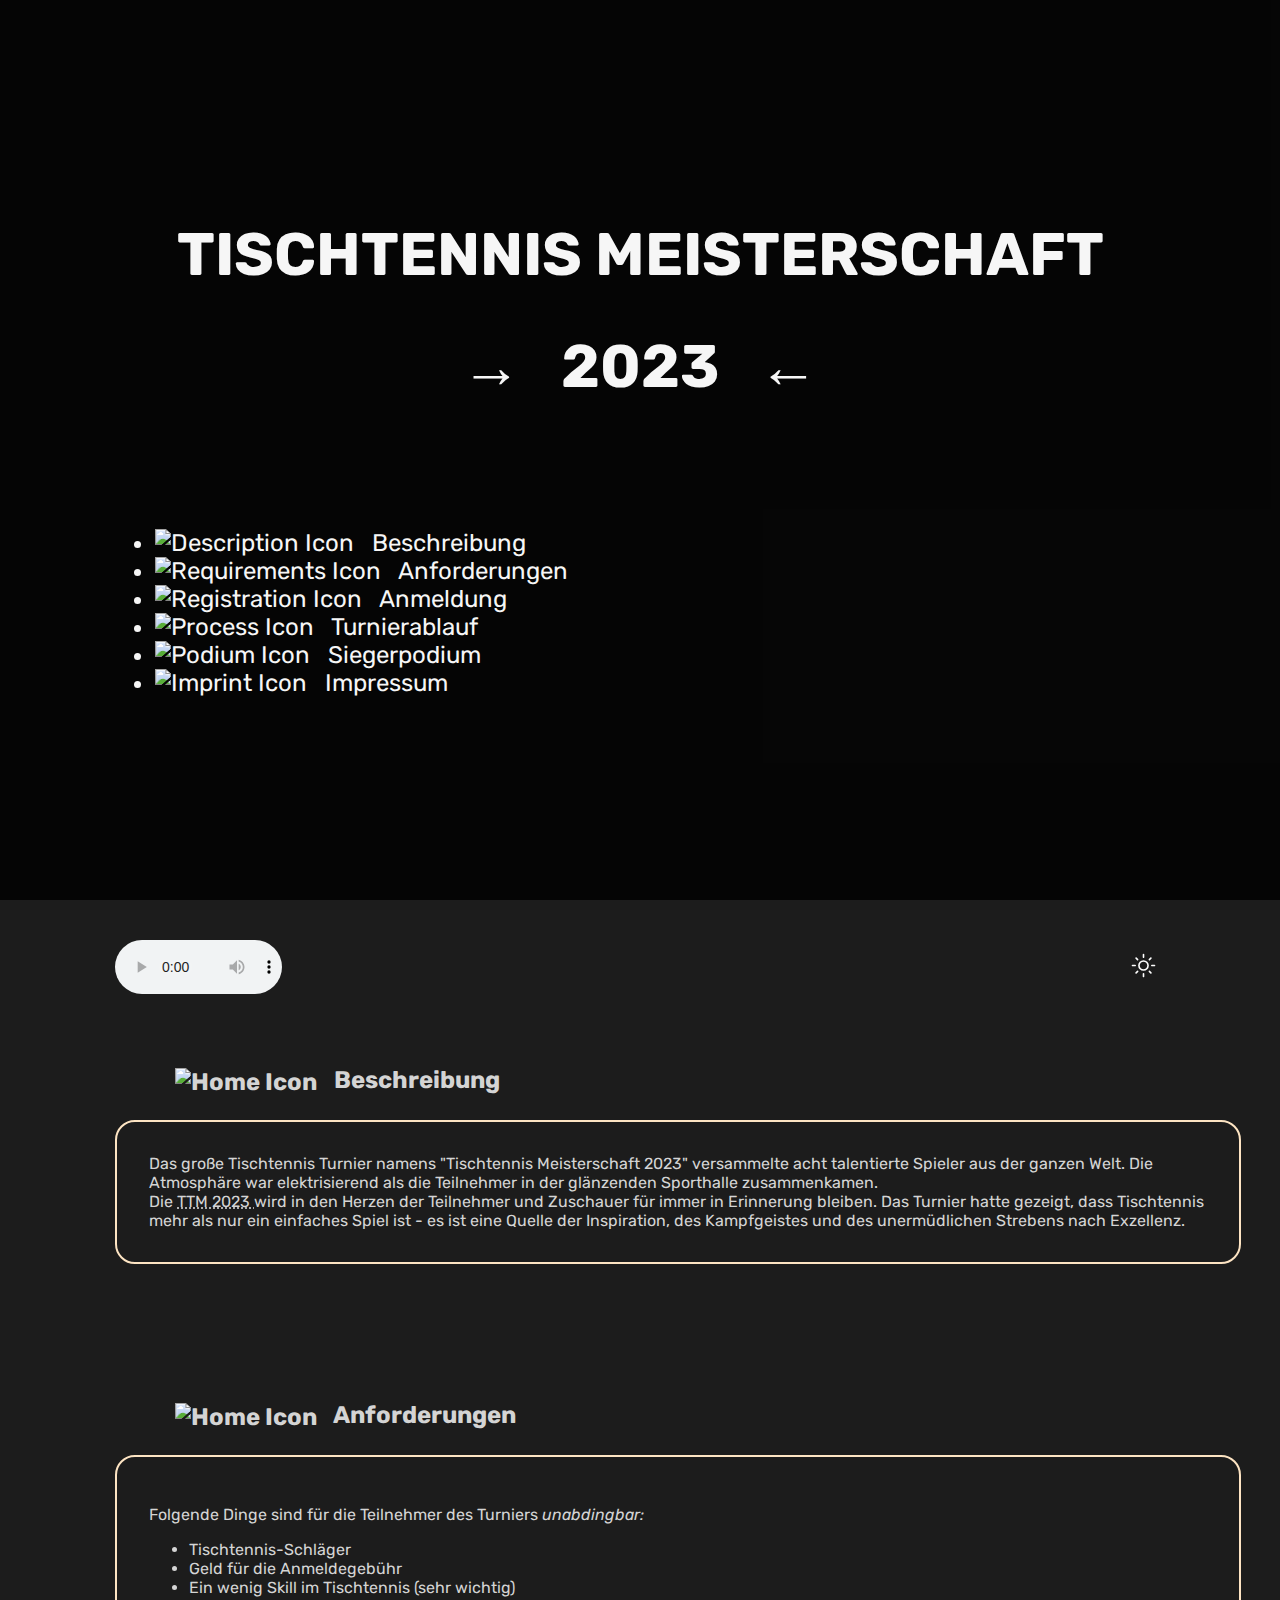
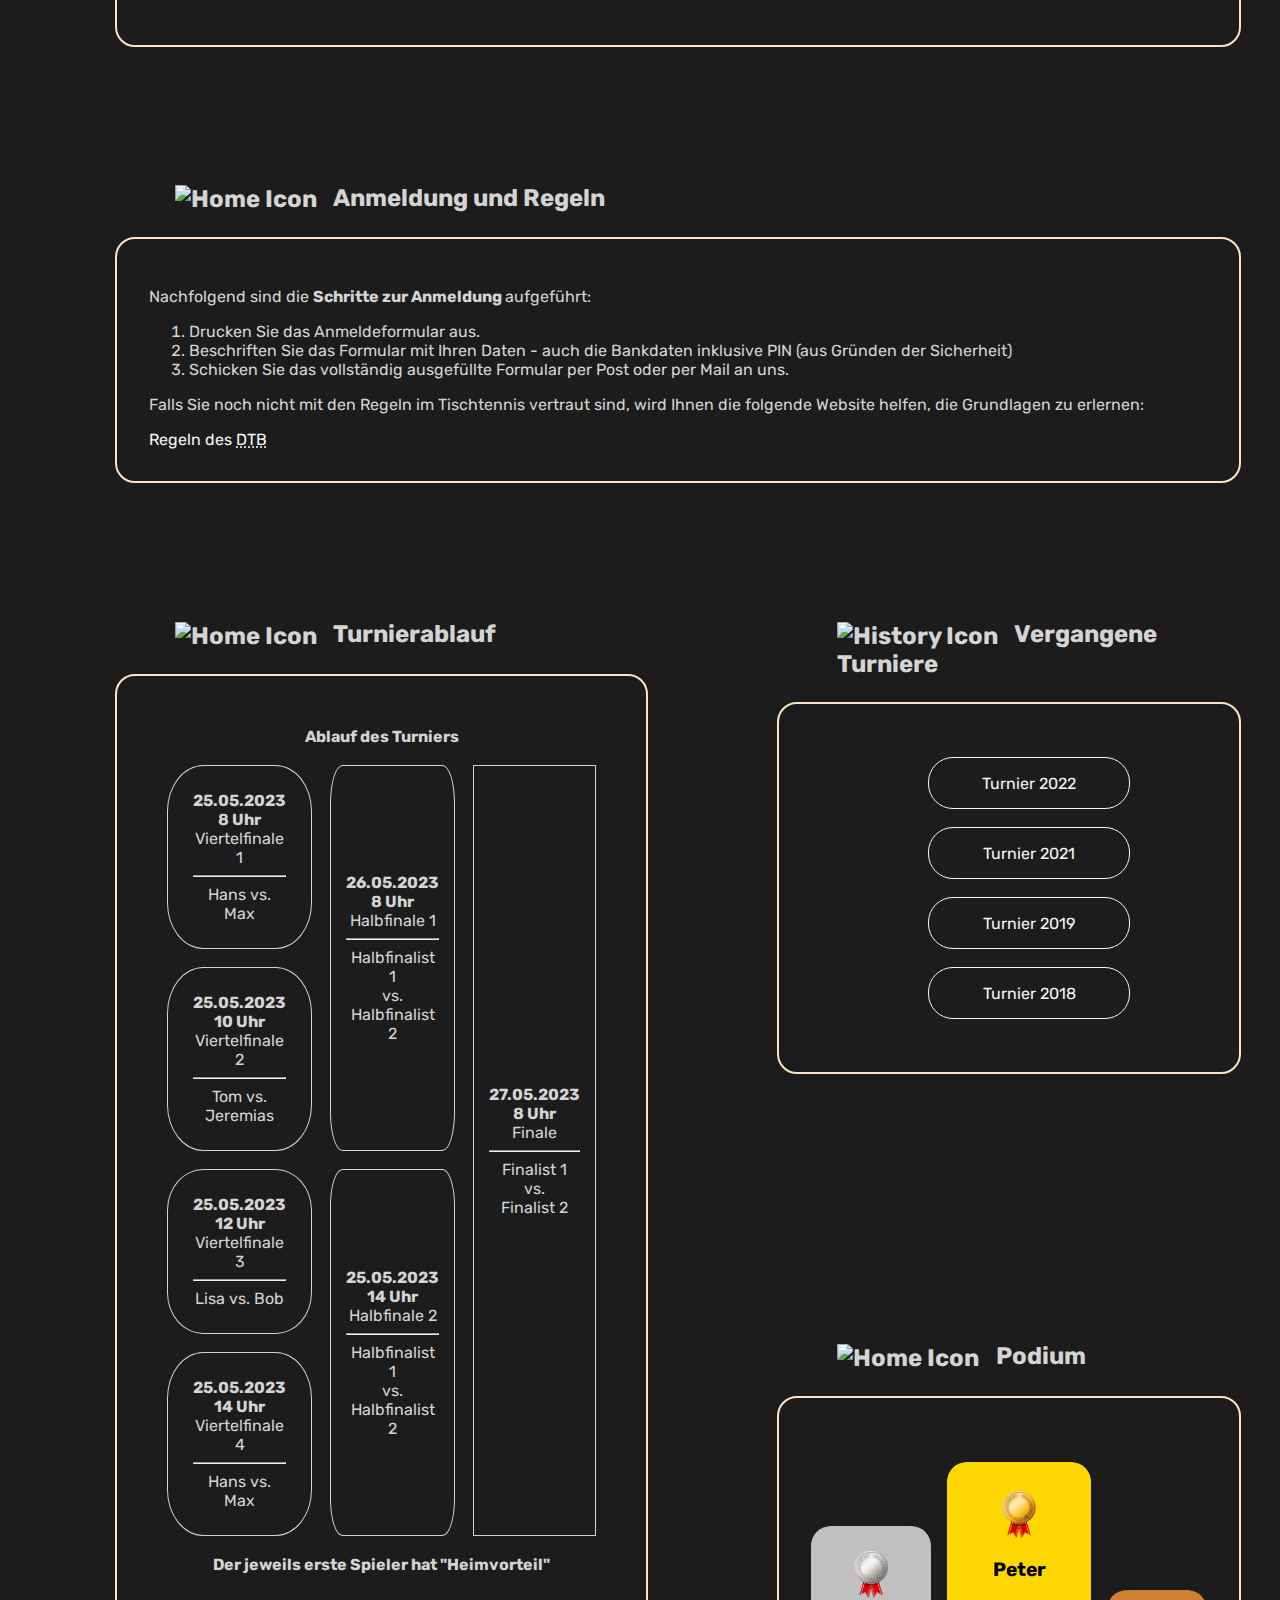
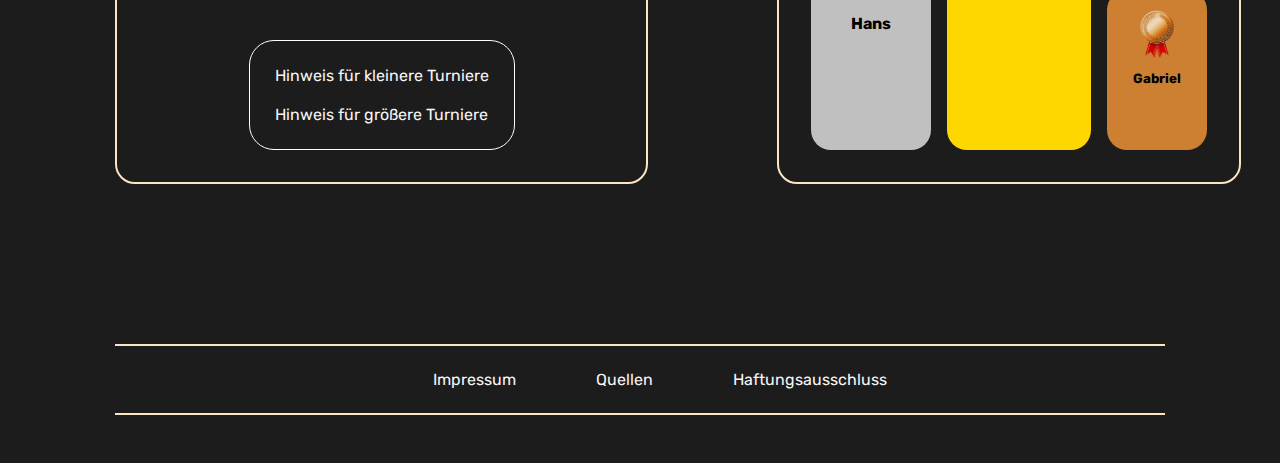
==== src/index.html @ 70f9be59 "Merge branch 'main' into main" ====
<!DOCTYPE html>

<!-- start of the html document with german as primary language -->
<html lang="de">

<head>
      <!-- using the UTF-8 character encoding -->
      <meta charset="UTF-8">
      <meta name="viewport" content="width=device-width, initial-scale=1.0">

      <!-- page title -->
      <title> Tischtennis Meisterschaft 2023 </title>

      <!-- CSS stylesheet reference -->
      <link rel="stylesheet" href="../css/style.css" />
      <!-- CSS stylesheet for the main page (index.html) header -->
      <link rel="stylesheet" href="../css/main-header-style.css" />
      <!-- CSS stylesheet for Layout -->
      <link rel="stylesheet" href="../css/layout.css" />

      <!-- include the external JavaScript file -->
      <script type="text/javascript" src="../src/script.js"></script>
      <script type="text/javascript" src="../src/winner-selection.js"></script>
</head>

<body>
      <!-- header with background video and main navigation bar -->
      <header>
            <!-- background video -->
            <video id="bg-video" src="../res/video/background_video.mp4" autoplay muted loop></video>

            <section id="header-title">
                  <h1> TISCHTENNIS MEISTERSCHAFT </h1>
                  <h1> → &nbsp; 2023 &nbsp; ← </h1>
            </section>

            <nav>
                  <!-- header nav bar -->
                  <ul id="nav-bar">
                        <li>
                              <a href="#description-head">
                                    <img class="icon" src="../res/img/description_icon.svg" alt="Description Icon" />
                                    Beschreibung
                              </a>
                        </li>

                        <li>
                              <a href="#requirements-head">
                                    <img class="icon" src="../res/img/requirements_icon.svg" alt="Requirements Icon" />
                                    Anforderungen
                              </a>
                        </li>

                        <li>
                              <a href="#registration-section">
                                    <img class="icon" src="../res/img/registration_icon.svg" alt="Registration Icon" />
                                    Anmeldung
                              </a>
                        </li>

                        <li>
                              <a href="#tournament-process-head">
                                    <img class="icon" src="../res/img/tournament_process_icon.svg" alt="Process Icon" />
                                    Turnierablauf
                              </a>
                        </li>

                        <li>
                              <a href="#podium-section">
                                    <img class="icon" src="../res/img/podium_icon.svg" alt="Podium Icon" />
                                    Siegerpodium
                              </a>
                        </li>

                        <li>
                              <a href="#footer-nav-bar">
                                    <img class="icon" src="../res/img/imprint_icon.svg" alt="Imprint Icon" />
                                    Impressum
                              </a>
                        </li>
                  </ul>
            </nav>
      </header>

      <aside class="body-content">
            <!-- autoplaying .mp3 of a pingpong ball: Autoplay isn't working in Edge -->
            <audio controls loop autoplay src="../res/audio/tabletennis-sample.mp3"> </audio>

            <!-- button for switching the view mode (DARK/WHITE) -->
            <abbr title="Change View Mode (DARK/WHITE)">
                  <button id="mode-switch-button" type="button" onclick="switchMode()" onmouseover="hoverModeButton()"
                        onmouseleave="leaveModeButton()">
            </abbr>

            <img id="mode-switch-icon" src="../res/img/mode_white.svg" />
            </button>
      </aside>

      <main id="main-section" class="body-content">

            <!-- small description about the tournament -->

            <passage id="description-section">
                  <h2 class="description" id="description-head"> <img id="description-icon"
                              src="../res/img/description_icon.svg" alt="Home Icon" /> Beschreibung
                  </h2>
                  <div class="description" id="description-div">
                        <article>
                              Das große Tischtennis Turnier namens "Tischtennis Meisterschaft 2023" versammelte acht
                              talentierte
                              Spieler aus der ganzen Welt. Die Atmosphäre war elektrisierend als die Teilnehmer in der
                              glänzenden
                              Sporthalle zusammenkamen.
                              <br>
                              Die <abbr title="Tischtennis-Meisterschaft 2023"> TTM 2023 </abbr> wird in den Herzen der
                              Teilnehmer
                              und
                              Zuschauer für immer in Erinnerung bleiben. Das Turnier hatte gezeigt, dass Tischtennis
                              mehr als
                              nur
                              ein einfaches Spiel ist
                              - es ist eine Quelle der Inspiration, des Kampfgeistes und des unermüdlichen Strebens nach
                              Exzellenz.
                        </article>
                  </div>

            </passage>
            <passage id="requirements-section">
                  <h2 class="requirements" id="requirements-head"> <img id="requirements-icon"
                              src="../res/img/requirements_icon.svg" alt="Home Icon" /> Anforderungen
                  </h2>
                  <!-- defines the requirements for the participants of the tournament -->
                  <div class="requirements">
                        <section>
                              <p> Folgende Dinge sind für die Teilnehmer des Turniers <em> unabdingbar: </em> </p>
                              <ul>
                                    <li> Tischtennis-Schläger </li>
                                    <li> Geld für die Anmeldegebühr </li>
                                    <li> Ein wenig Skill im Tischtennis (sehr wichtig) </li>
                              </ul>
                        </section>
                  </div>
            </passage>

            <passage id="registration-section">

                  <h2 class="registration"> <img id="registration-icon" src="../res/img/registration_icon.svg"
                              alt="Home Icon" /> Anmeldung und Regeln </h2>

                  <!-- defines the registration process for the tournament -->
                  <div class="registration" id="registration-div">
                        <p> Nachfolgend sind die <b> Schritte zur Anmeldung </b> aufgeführt: </p>
                        <!-- registration steps as ordered list -->
                        <ol>
                              <li> Drucken Sie das Anmeldeformular aus. </li>
                              <li> Beschriften Sie das Formular mit Ihren Daten - auch die Bankdaten inklusive PIN (aus
                                    Gründen der Sicherheit) </li>
                              <li> Schicken Sie das vollständig ausgefüllte Formular per Post oder per Mail an uns.
                              </li>
                        </ol>

                        <!-- provides a link to an external website describing the basic table tennis rules -->
                        <div id="rules">
                              <p> Falls Sie noch nicht mit den Regeln im Tischtennis vertraut sind, wird Ihnen die
                                    folgende
                                    Website
                                    helfen, die Grundlagen zu erlernen: </p>
                              <!-- link to the external website -->
                              <a href="https://www.tischtennis.de/mein-sport/spielen/wichtigste-spielregeln.html">
                                    Regeln des <abbr title="Deutscher Tennisbund"> DTB </abbr>
                              </a>
                        </div>
                  </div>
            </passage>


            <passage id="tournament-section">
                  <h2 class="tournament-process" id="tournament-process-head"> <img id="tournament-process-icon"
                              src="../res/img/tournament_process_icon.svg" alt="Home Icon" />
                        Turnierablauf </h2>
                  <!-- provides the tournament tree with all the participants -->
                  <div class="tournament-process" id="tournament-process-div">
                        <!-- tournament tree implemented as a table -->
                        <table id="participants-table">
                              <thead>
                                    <tr>
                                          <th colspan="4"> Ablauf des Turniers </th>
                                    </tr>
                              </thead>

                              <tbody>
                                    <!-- first row -->
                                    <tr>

                                          <td class="quarter-final-td"> <b class="table-description">
                                                      <time datetime="2023-05-25T08:00">25.05.2023 8 Uhr</time>
                                                </b>
                                                <br />
                                                Viertelfinale 1
                                                <hr />
                                                Hans vs. Max
                                          </td>
                                          <td class="semi-final-td" rowspan="2"> <b class="table-description"><time
                                                            datetime="2023-05-26T08:00">26.05.2023 8
                                                            Uhr</time></b><br />Halbfinale 1
                                                <hr />Halbfinalist 1 <br /> vs. <br /> Halbfinalist 2
                                          </td>
                                          <td class="final-td" rowspan="4"> <b class="table-description"><time
                                                            datetime="2023-05-27T08:00">27.05.2023 8
                                                            Uhr</time></b><br />Finale
                                                <hr />Finalist 1 <br /> vs. <br /> Finalist 2
                                          </td>
                                    </tr>

                                    <!-- second row -->
                                    <tr>

                                          <td class="quarter-final-td"> <b class="table-description"><time
                                                            datetime="2023-05-25T10:00">25.05.2023
                                                            10
                                                            Uhr</time></b><br />Viertelfinale 2
                                                <hr />
                                                Tom vs. Jeremias
                                          </td>
                                    </tr>
                                    <!-- third row -->
                                    <tr>

                                          <td class="quarter-final-td"> <b class="table-description"><time
                                                            datetime="2023-05-25T12:00">25.05.2023
                                                            12
                                                            Uhr</time></b><br />Viertelfinale 3
                                                <hr />Lisa vs. Bob
                                          </td>
                                          <td class="semi-final-td" rowspan="2"> <b class="table-description"><time
                                                            datetime="2023-05-26T14:00">25.05.2023 14
                                                            Uhr</time></b><br />Halbfinale 2
                                                <hr /> Halbfinalist 1 <br /> vs. <br /> Halbfinalist 2
                                          </td>
                                    </tr>
                                    <!-- fourth row -->
                                    <tr>
                                          <td class="quarter-final-td"> <b class="table-description"><time
                                                            datetime="2023-05-25T14:00">25.05.2023
                                                            14
                                                            Uhr</time></b><br />Viertelfinale 4
                                                <hr />Hans vs. Max
                                          </td>
                                    </tr>
                              </tbody>

                              <tfoot>

                                    <tr>
                                          <th colspan="4"> Der jeweils erste Spieler hat "Heimvorteil" </th>
                                    </tr>
                              </tfoot>
                        </table>

                        <section id="tournament-reference">
                              <!-- link to another site with detailed information about small tournaments -->
                              <a href="small-tournaments-info.html"> Hinweis für kleinere Turniere </a>
                              <!-- link to another site with detailed information about large tournaments -->
                              <a href="large-tournaments-info.html"> Hinweis für größere Turniere </a>
                        </section>
                  </div>
            </passage>

            <passage id=podium-section>
                  <h2 class="podium">
                        <img id="podium-icon" src="../res/img/podium_icon.svg" alt="Home Icon" />
                        Podium
                  </h2>

                  <!-- podium for the winners of the tournament -->
                  <div class="podium" id="description-div">
                        <section id="podium">
                              <div id="second" class="stage">
                                    <section class="stage-text"> 
                                          <img src="../res/img/silver_medal_icon.png" alt="trophy_icon">
                                          <b> Hans </b>
                                    </section>
                              </div>
                              <div id="first" class="stage">
                                    <section class="stage-text"> 
                                          <img src="../res/img/gold_medal_icon.png" alt="trophy_icon">
                                          <b> Peter </b>
                                    </section>
                              </div>
                              <div id="third" class="stage">
                                    <section class="stage-text"> 
                                          <img src="../res/img/bronze_medal_icon.png" alt="trophy_icon">
                                          <b> Gabriel </b>
                                    </section>
                              </div>
                        </section>
                  </div>
            </passage>

            <passage id="history-section">
                  <h2>
                        <img id="history-icon" src="../res/img/history_icon.svg" alt="History Icon" />
                        Vergangene Turniere
                  </h2>

                  <div class="history-pages" id="history-div">
                        <!-- navigationbar for past tournaments -->
                        <ul class="history-pages-nav">
                              <li><a class="history-link" href="history/tournament1.html">Turnier 2022</a></li>
                              <li><a class="history-link" href="history/tournament2.html">Turnier 2021</a></li>
                              <li><a class="history-link" href="history/tournament3.html">Turnier 2019</a></li>
                              <li><a class="history-link" href="history/tournament4.html">Turnier 2018</a></li>
                        </ul>
                  </div>
            </passage>

      </main>

      <footer class="body-content">
            <section id="footer-nav-bar">
                  <ul>
                        <li> <a href="../src/imprint.html"> Impressum </a> </li>
                        <li> <a href="../src/legal-documents.html"> Quellen </a> </li>
                        <li> <a
                                    href="https://www.bsi.bund.de/DE/Service/Haftungsausschluss/haftungsausschluss_node.html">
                                    Haftungsausschluss 
                              </a>
                        </li>
                  </ul>
            </section>
      </footer>
</body>

</html>
---- css/style.css ----
@import 'https://fonts.googleapis.com/css2?family=Rubik&display=swap';

body {
    font-family: "Rubik", sans-serif;

    /*
        define the custom color palette used in our UI
    */
    --default-dark: #1c1c1c;
    --default-border: #fde4c3;
    --default-text: #f6f6f6;
    --default-background: #1c1c1c;

    /* white mode color palette */
    --default-white: #f6f6f6;
    --white-border: #1f1f1f;
    --white-text: #1f1f1f;
    --white-background: #f6f6f6;

    --border-thickness: 0.15em;

    color: #d4d4d4;
    background-color: var(--default-dark);
}

main {
    width: 82%;
    margin: 0px auto;
    padding-top: 3em;
    padding-bottom: 3em;
}

/*footer {
    width: 82%;
    margin: 0px auto;
    background-color: gold;
}*/

footer {
    width: 100%;
    margin-bottom: 3em;
}

#footer-nav-bar {
    width: 82%;
    margin: 0px auto;
    border-top: var(--border-thickness) solid var(--default-border);
    border-bottom: var(--border-thickness) solid var(--default-border);
}

#footer-nav-bar ul {
    padding-top: 0.5em;
    padding-bottom: 0.5em;
    display: flex;
    list-style: none;
    gap: 5em;
    align-items: center;
    justify-content: center;
}

#imprint {
    width: 100%;
    background-color: brown;
}

img {
    width: 29px;
    height: 29px;
}

a {
    text-decoration: none;
    color: var(--default-text);
}

a:hover {
    text-decoration: underline;
}

table {
    margin: 0 auto;
    border-spacing: 18px;
}

td,
tr {
    border-style: solid;
    border-width: 1px;
    border-radius: 5%;
    padding: 15px;
    text-align: center;
}

.quarter-final-td {
    border-radius: 25%;
    padding: 25px;
}

.semi-final-td {
    border-radius: 10%;
}

.final-td {
    border-radius: 0%;
}

#impressum {
    border-radius: 3%;
}


#podium {
    display: flex;
    flex-direction: row;
    gap: 1em;
    height: 20em;
    align-items: flex-end;
    justify-content: center;
}

#second {
    height: 70%;
    background-color: silver;
}

#first {
    height: 90%;
    background-color: gold;
    font-size: larger;
}

#third {
    height: 50%;
    background-color: #cd7f32;
    font-size: smaller;
}

.stage {
    width: 7.5em;
    border-radius: 20px;
}

.stage-text {
    margin-top: 1.5em;
    color: black;
    display: flex;
    flex-direction: column;
    align-items: center;
    gap: 1em;
}

.stage-text img {
    width: 48px;
    height: 48px;
}

.stage-text b {
    text-align: center;
}

/*
main section layout 
*/

h2 {
    font-size: 1.5em;
    margin-top: 1em;
    margin-bottom: 0%;
    padding-bottom: 1em;
    padding-left: 2.5em;
}

/*
use the element-child selector to layout the icons of the titles
*/
h2>img {
    vertical-align: middle;
    margin-right: 0.5em;
}

/*
use the adjacent selector to design the sections following a title
*/

h2+div {
    border-width: var(--border-thickness);
    border-color: var(--default-border);

    border-style: solid;
    border-radius: 20px;

    margin-bottom: 7em;

    padding: 2em;
    background-color: var(--default-background);
}

#mode-switch-button {
    padding: 7px;
    border: 2px solid var(--default-dark);
    border-radius: 20%;
}

aside {
    display: flex;
    margin-top: 2.5em;
    gap: 80%;
    align-items: center;
    width: 82%;
    margin-left: 9%;
    justify-content: center;
}

.placement-col {
    padding-bottom: 2cm;
    padding-bottom: 4cm;
}

#participant-list {
    display: flex;
    justify-content: center;
}

#tournament-section>div {
    height: 100%;
    display: flex;
    flex-direction: column;
    align-items: center;
    justify-content: center;
}

#tournament-reference {
    display: flex;
    flex-direction: column;
    align-items: center;
    gap: 20px;
    margin-top: 10%;
    border: 1px solid white;
    border-radius: 25px;
    padding: 25px;
}

#mode-switch-button {
    background: none;
    border: none;
}
---- css/main-header-style.css ----
body {
      margin: 0;
      overflow-x: hidden;
}

header {
      display: flex;
      flex-direction: column;
      background-color: rgba(0, 0, 0, 0.80);
      width: 100vw;
      height: 100vh;
      color: var(--default-text);
      font-size: 1.5em;
      display: flex;
      align-items: center;
      justify-content: center;
      gap: 7%;
}

#header-title {
      display: block;
      text-align: center;
      width: 82%;
}

header h1 {
      font-size: 2.5em;
}

#bg-video {
      position: absolute;
      z-index: -1;
      top: 0px;
      left: 0px;
      /* fixed to left. Replace it by right if you want.*/
      min-width: 100%;
      min-height: 100%;
      width: 100vw;
      height: 100vh;
      object-fit: fill;
}

nav {
      width: 82%;
}

#menu {
      display: flex;
      padding-left: 0;
      flex-flow: row wrap;
      align-items: center;
      justify-content: center;
      gap: 1.5em;
}

#menu li {
      list-style: none;
}

#menu li a {
      display: flex;
      text-decoration: none;
      font-size: 0.75em;
      border: 2px solid var(--default-text);
      border-radius: 25px;
      align-items: center;

      padding-left: 1.8em;
      padding-right: 1.8em;
      padding-top: 0.6em;
      padding-bottom: 0.6em;
}

/*
      hover effect for the nav bar elements
*/
#menu li a:hover {
      font-weight: bold;
      transform: translate(-0px, -12px);
}

.icon {
      /* Fügt einen Abstand zwischen dem Icon und dem Text hinzu */
      margin-right: 12px;
}

/*
adjust layout for viewport width under 600px
*/
@media screen and (max-width: 600px) {

      header h1 {
            font-size: 1.5em;
      }

      /* no background video visible */
      header {
            background-color: rgba(0, 0, 0, 1);
      }

      #menu {
            flex-direction: column;
            gap: 0.8em;
      }

      #menu li a {
            font-size: 0.7em;
      }

      #menu li a:hover {
            font-weight: bold;
            transform: none;
      }
}
---- css/layout.css ----
/*An extention file for css related to the Layout (flex-/gridbox)*/
/*--------------------------------------------------------------*/

/*History pages as a flexbox*/
.history-pages-nav, #legal-docs-div {
    display: flex;
    flex: 1;
    gap: 0.5em;
    align-items: center;
    flex-direction: column;
}

.history-pages-nav li,
#legal-docs-div li {
    display: flex;
}

.history-pages-nav li a,
#legal-docs-div li a {
    display: flex;
    text-decoration: none;
    border: 1px solid var(--default-text);
    border-radius: 25px;
    padding: 10px;
    margin: 5px;
    width: 180px;
    height: 30px;
    align-items: center;
    justify-content: center;
}

.history-link:hover {
    font-weight: bold;
    border-color: var(--default-border);
}

main {
    display: grid;
}

/*Grid-layout for screen > 600px*/
@media (min-width: 600px) {
    main {
        grid-template-columns: 2fr 1fr;
        grid-template-rows: auto auto auto 1fr auto;
        gap: 1px;
    }

    #description-section {
        grid-column: 1/-1;
        grid-row: 1;
    }

    #requirements-section {
        grid-column: 1/-1;
        grid-row: 2;
    }

    #registration-section {
        grid-column: 1/-1;
        grid-row: 3;
    }

    #history-section {
        grid-column: 2;
        grid-row: 4;
    }

    #tournament-section {
        display: flex;
        flex-direction: column;
        justify-content: start;
        gap: 0;
        grid-column: 1;
        grid-row: 4/-1;
        justify-content: end;
        margin-right: 8em;
    }

    #podium-section {
        grid-column: 2;
        grid-row: 5;
    }

}



/*Grid-layout for screen > 300px & < 600px (tablet-view)*/
@media (min-width: 300px) and (max-width: 600px) {
    main {
        grid-template-columns: auto;
        grid-template-rows: auto auto auto auto auto auto;
        gap: 1px;
    }

    #description-section {
        grid-column: 1;
        grid-row: 1;
    }

    #requirements-section {
        grid-column: 1;
        grid-row: 2;
    }

    #registration-section {
        grid-column: 1;
        grid-row: 3;
    }

    #tournament-section {
        display: flex;
        flex-direction: column;
        justify-content: start;
        gap: 0;
        grid-column: 1;
        grid-row: 4;
        justify-content: end;
    }

    #podium-section {
        grid-column: 1;
        grid-row: 5;
    }

    #history-section {
        grid-column: 1;
        grid-row: 6;
    }

}

/*Grid-layout for screen < 300px (mobile-view)*/
@media (max-width: 300px) {
    main {
        grid-template-columns: auto;
        grid-template-rows: auto auto auto auto auto auto;
        row-gap: 0px;
    }

    #description-section {
        grid-column: 1;
        grid-row: 1;
    }

    #requirements-section {
        grid-column: 1;
        grid-row: 2;
    }

    #registration-section {
        grid-column: 1;
        grid-row: 3;
    }

    #tournament-section {
        display: flex;
        flex-direction: column;
        justify-content: start;
        gap: 0;
        grid-column: 1;
        grid-row: 4;
        justify-content: end;
    }

    #tournament-process-div table{
        font-size: 0.5em;
    }

    #tournament-process-div a {
        font-size: 0.8em;
    }

    #podium-section {
        grid-column: 1;
        grid-row: 5;
    }
    #podium-div{
        font-size: 0.8em;
    }

    #history-section {
        grid-column: 1;
        grid-row: 6;
    }
    #footer-nav-bar ul {
        padding-top: 0.5em;
        padding-bottom: 0.5em;
        display: flex;
        list-style: none;
        flex-direction: column;
        gap: 1.5em;
        align-items: center;
        justify-content: center;
    }
}
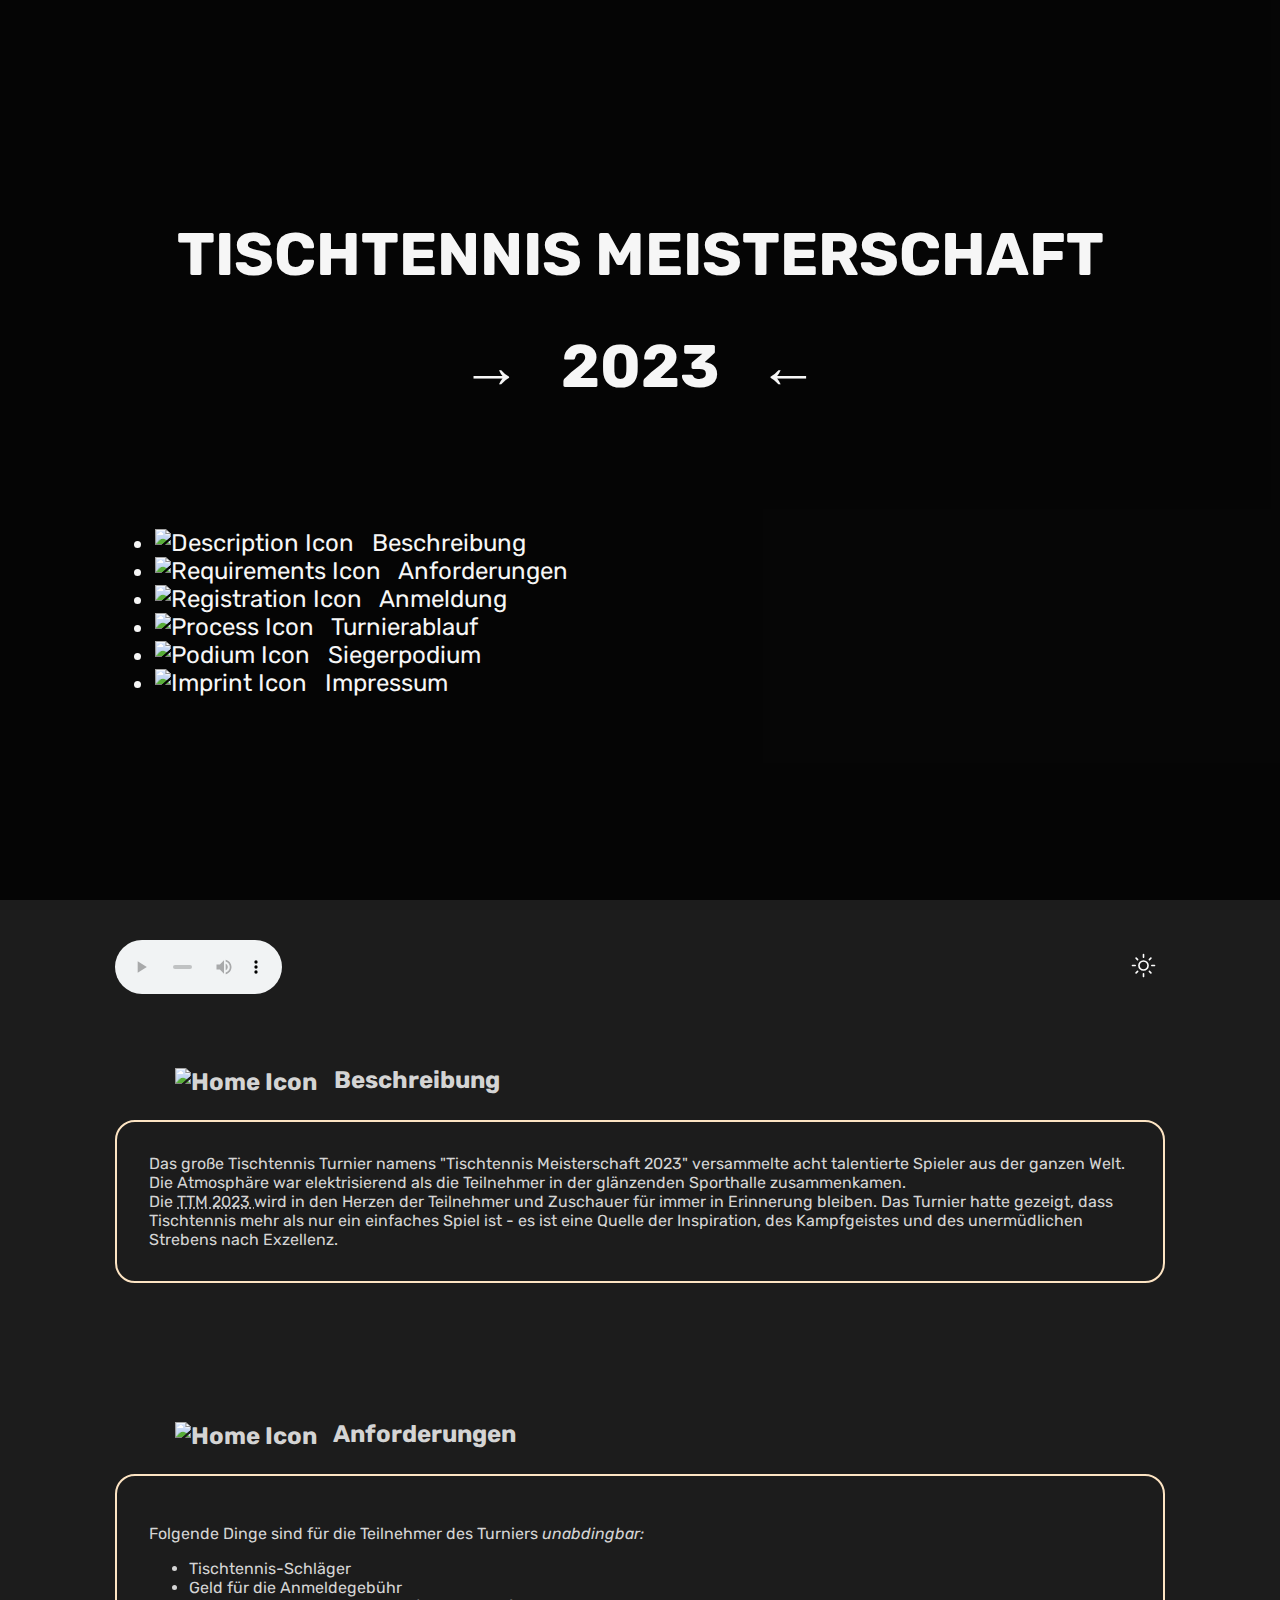
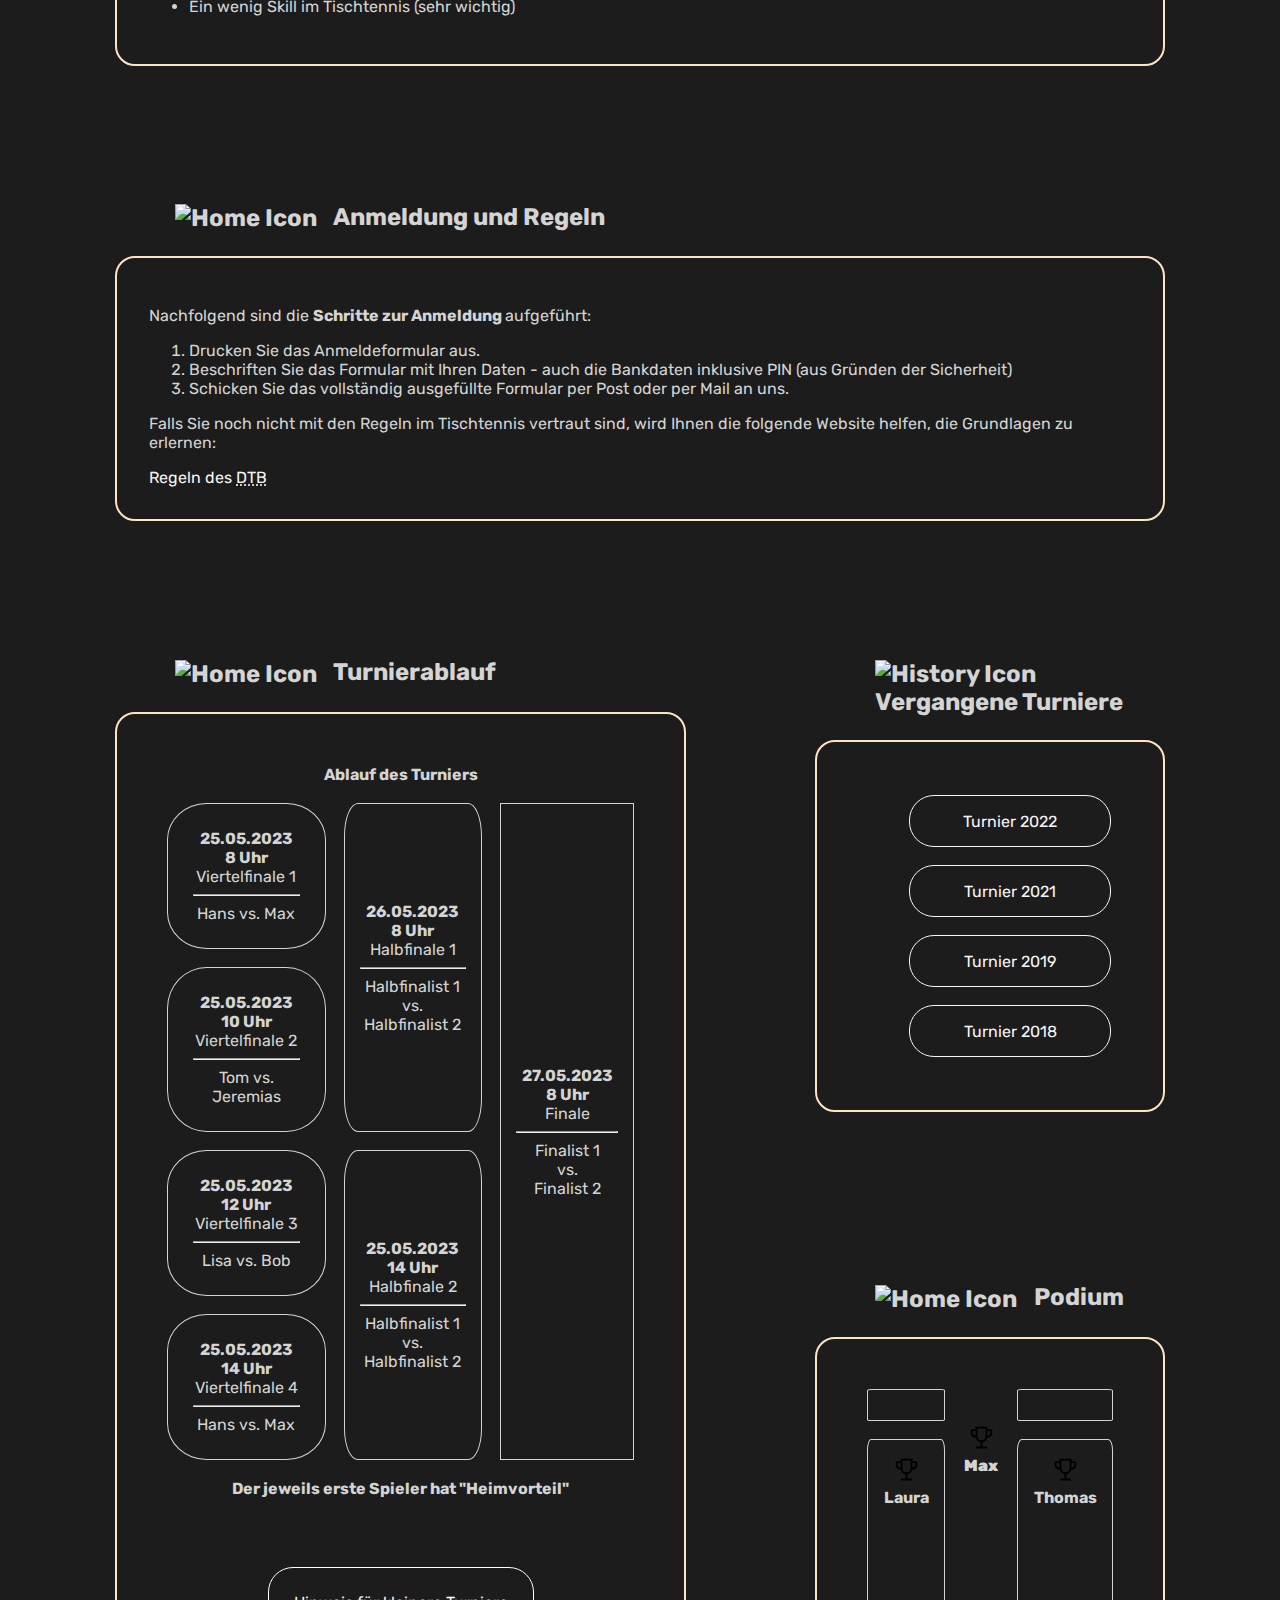
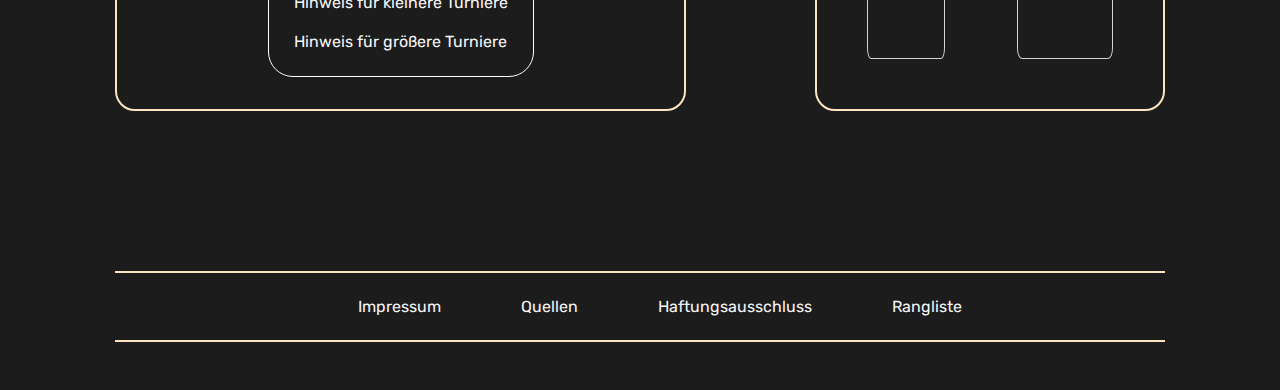
==== commit a586053a: "small correction" ====
--- a/src/index.html
+++ b/src/index.html
@@ -20,7 +20,6 @@
 
       <!-- include the external JavaScript file -->
       <script type="text/javascript" src="../src/script.js"></script>
-      <script type="text/javascript" src="../src/winner-selection.js"></script>
 </head>
 
 <body>
@@ -73,7 +72,7 @@
                         </li>
 
                         <li>
-                              <a href="#footer-nav-bar">
+                              <a href="#imprint">
                                     <img class="icon" src="../res/img/imprint_icon.svg" alt="Imprint Icon" />
                                     Impressum
                               </a>
@@ -267,6 +266,7 @@
             </passage>
 
             <passage id=podium-section>
+
                   <h2 class="podium">
                         <img id="podium-icon" src="../res/img/podium_icon.svg" alt="Home Icon" />
                         Podium
@@ -274,31 +274,38 @@
 
                   <!-- podium for the winners of the tournament -->
                   <div class="podium" id="description-div">
-                        <section id="podium">
-                              <div id="second" class="stage">
-                                    <section class="stage-text"> 
-                                          <img src="../res/img/silver_medal_icon.png" alt="trophy_icon">
-                                          <b> Hans </b>
-                                    </section>
-                              </div>
-                              <div id="first" class="stage">
-                                    <section class="stage-text"> 
-                                          <img src="../res/img/gold_medal_icon.png" alt="trophy_icon">
-                                          <b> Peter </b>
-                                    </section>
-                              </div>
-                              <div id="third" class="stage">
-                                    <section class="stage-text"> 
-                                          <img src="../res/img/bronze_medal_icon.png" alt="trophy_icon">
-                                          <b> Gabriel </b>
-                                    </section>
-                              </div>
-                        </section>
+                        <table id="podium-table">
+                              <!-- first row -->
+                              <tr>
+                                    <td class="removed-cell"> </td>
+                                    <th colspan="3" rowspan="3" id="first-winner" class="placement-col">
+                                          <section class="podium-text">
+                                                <img id="trophy" src="../res/img/trophy_icon.svg" alt="trophy_icon">
+                                                <b> Max</b>
+                                          </section>
+                                    <td class="removed-cell"> </td>
+                              </tr>
+                              <!-- second row -->
+                              <tr>
+                                    <td id="second-winner" class="placement-col">
+                                          <section class="podium-text">
+                                                <img id="trophy" src="../res/img/trophy_icon.svg" alt="trophy_icon">
+                                                <b> Laura</b>
+                                          </section>
+                                    </td>
+                                    <td id="third-winner" class="placement-col">
+                                          <section class="podium-text">
+                                                <img id="trophy" src="../res/img/trophy_icon.svg" alt="trophy_icon">
+                                                <b> Thomas</b>
+                                          </section>
+                                    </td>
+                              </tr>
+                        </table>
                   </div>
             </passage>
 
             <passage id="history-section">
-                  <h2>
+                  <h2 class="history-pages">
                         <img id="history-icon" src="../res/img/history_icon.svg" alt="History Icon" />
                         Vergangene Turniere
                   </h2>
@@ -326,6 +333,7 @@
                                     Haftungsausschluss 
                               </a>
                         </li>
+                        <li> <a href="../src/ranking.html"> Rangliste </a> </li>
                   </ul>
             </section>
       </footer>
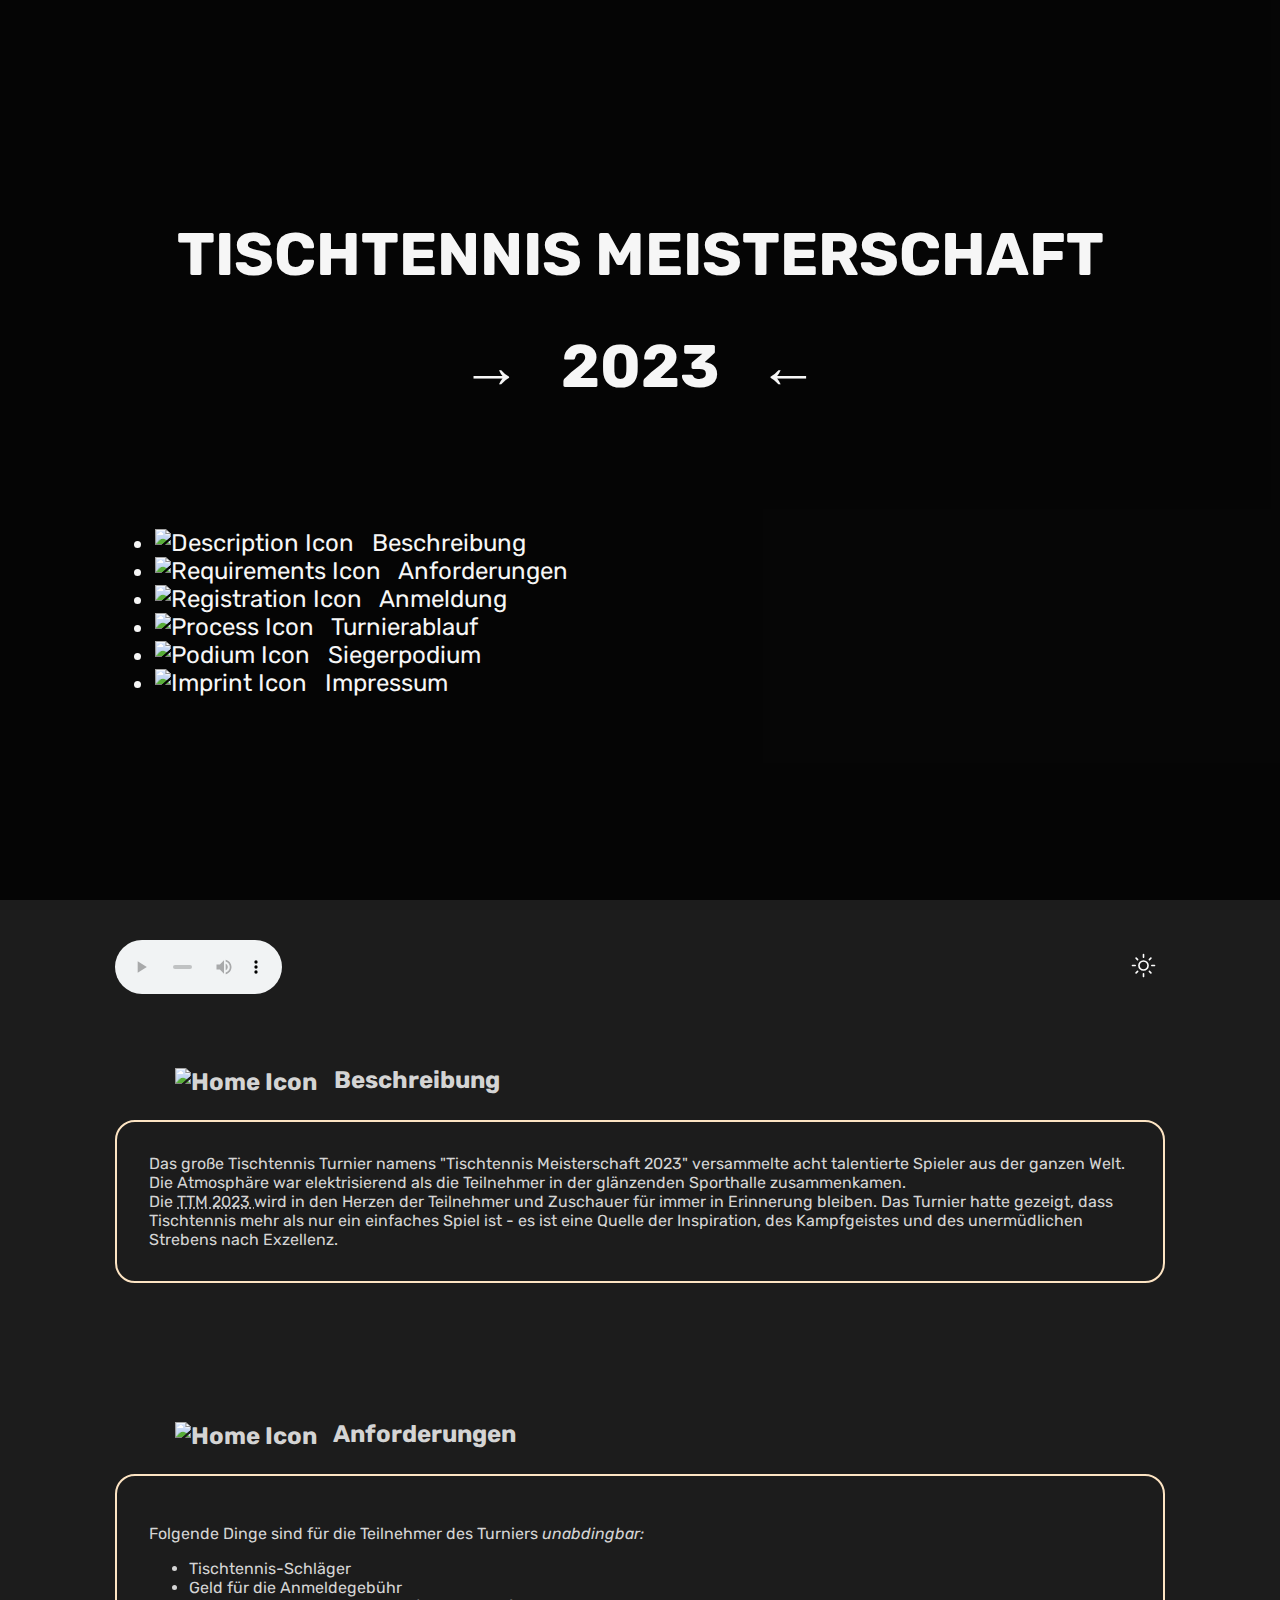
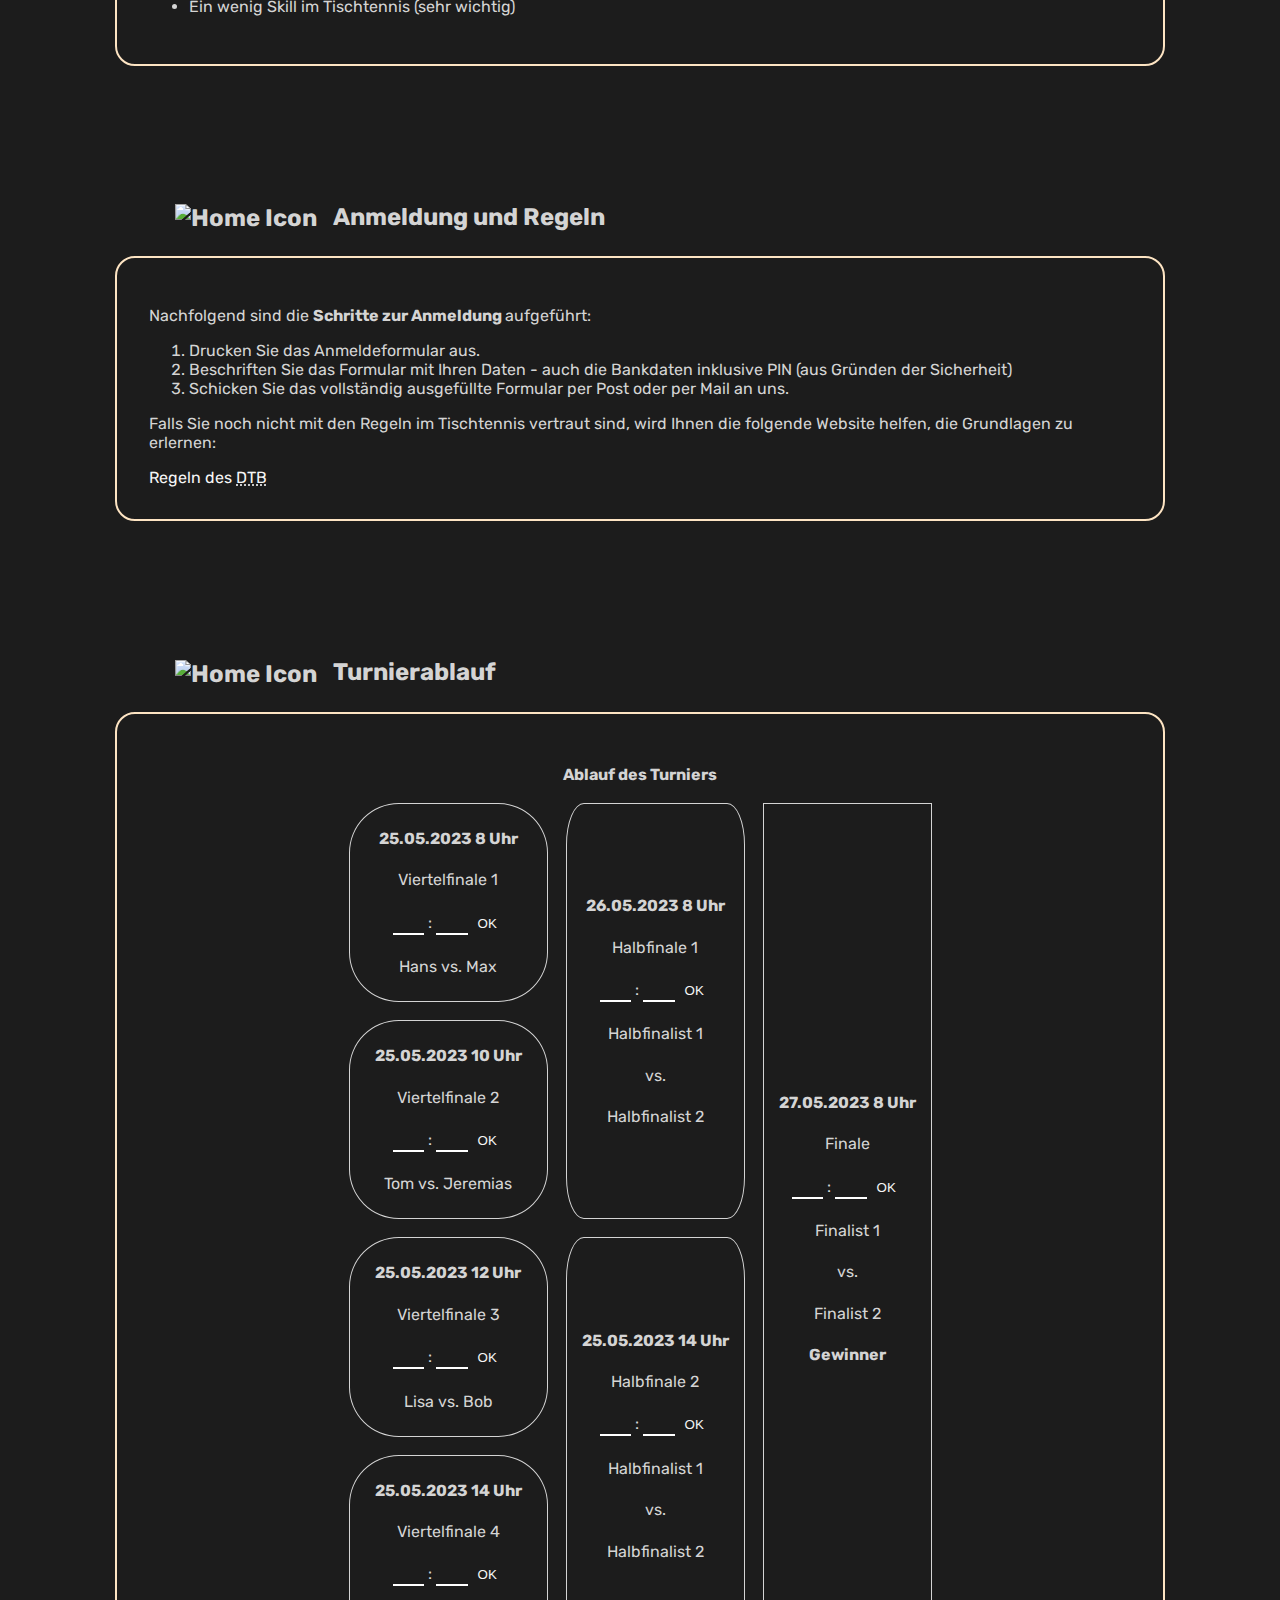
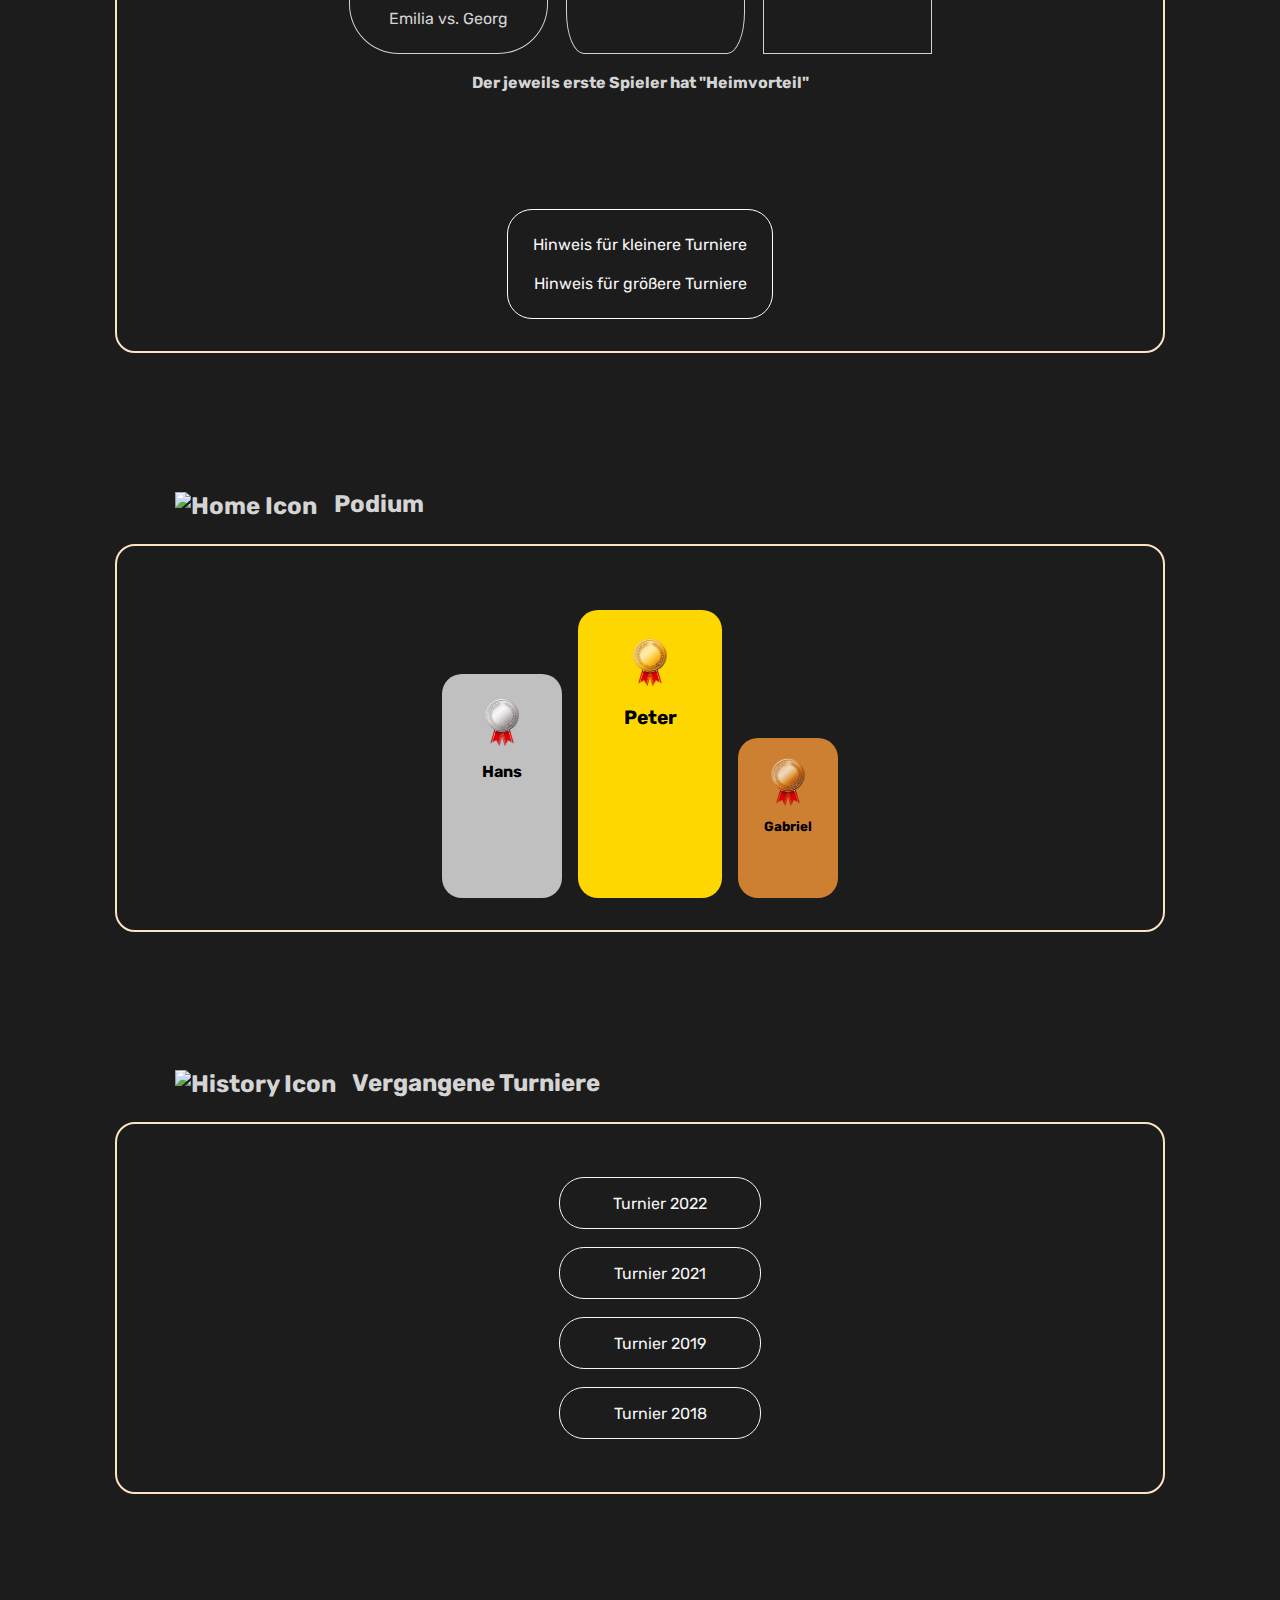
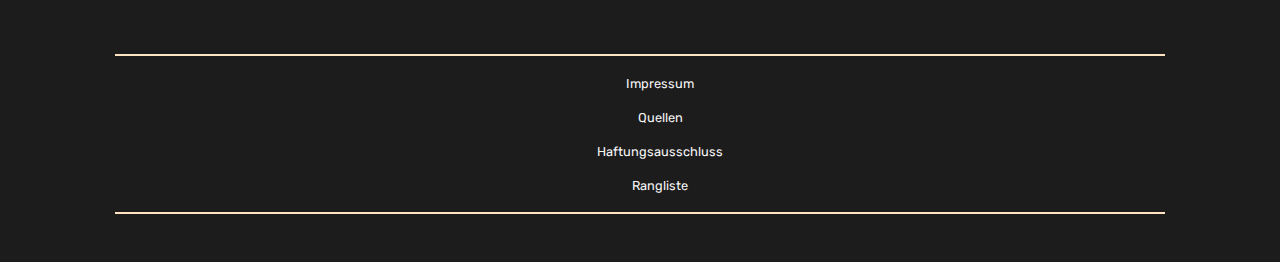
==== commit bd9a226d: "added score evaluation feature" ====
--- a/src/index.html
+++ b/src/index.html
@@ -20,6 +20,7 @@
 
       <!-- include the external JavaScript file -->
       <script type="text/javascript" src="../src/script.js"></script>
+      <script type="text/javascript" src="../src/winner-selection.js"></script>
 </head>
 
 <body>
@@ -72,7 +73,7 @@
                         </li>
 
                         <li>
-                              <a href="#imprint">
+                              <a href="#footer-nav-bar">
                                     <img class="icon" src="../res/img/imprint_icon.svg" alt="Imprint Icon" />
                                     Impressum
                               </a>
@@ -191,59 +192,207 @@
                                     <!-- first row -->
                                     <tr>
 
-                                          <td class="quarter-final-td"> <b class="table-description">
-                                                      <time datetime="2023-05-25T08:00">25.05.2023 8 Uhr</time>
-                                                </b>
-                                                <br />
-                                                Viertelfinale 1
-                                                <hr />
-                                                Hans vs. Max
-                                          </td>
-                                          <td class="semi-final-td" rowspan="2"> <b class="table-description"><time
-                                                            datetime="2023-05-26T08:00">26.05.2023 8
-                                                            Uhr</time></b><br />Halbfinale 1
-                                                <hr />Halbfinalist 1 <br /> vs. <br /> Halbfinalist 2
-                                          </td>
-                                          <td class="final-td" rowspan="4"> <b class="table-description"><time
-                                                            datetime="2023-05-27T08:00">27.05.2023 8
-                                                            Uhr</time></b><br />Finale
-                                                <hr />Finalist 1 <br /> vs. <br /> Finalist 2
+                                          <td class="quarter-final-td">
+                                                <section class="tournament-tree-td">
+
+                                                      <b class="table-description">
+                                                            <time datetime="2023-05-25T08:00">25.05.2023 8 Uhr</time>
+                                                      </b>
+
+                                                      Viertelfinale 1
+
+                                                      <!--Input-promt-section-->
+                                                      <section class="score-input-interface">
+                                                            <input type="text" id="qf1s1"
+                                                                  class="score-text-input"></input> :
+                                                            <input type="text" id="qf1s2"
+                                                                  class="score-text-input"></input>
+
+                                                            <button type="button" class="score-input-button"
+                                                                  onClick="update('qf1s1', 'qf1s2', 7, 8, 'sf1p1')">
+                                                                  OK
+                                                            </button>
+                                                      </section>
+
+                                                      Hans vs. Max
+
+                                                </section>
+
+                                          </td>
+
+                                          <td class="semi-final-td" rowspan="2">
+
+                                                <section class="tournament-tree-td">
+
+                                                      <b class="table-description">
+                                                            <time datetime="2023-05-26T08:00">26.05.2023 8
+                                                                  Uhr</time>
+                                                      </b>
+
+                                                      Halbfinale 1
+
+                                                      <!--Input-promt-section-->
+                                                      <section class="score-input-interface">
+                                                            <input type="text" id="sf1s1"
+                                                                  class="score-text-input"></input> :
+                                                            <input type="text" id="sf1s2"
+                                                                  class="score-text-input"></input>
+
+                                                            <button type="button" class="score-input-button"
+                                                                  onclick="update('sf1s1', 'sf1s2', 3, 4, 'fp1')">
+                                                                  OK
+                                                            </button>
+                                                      </section>
+
+                                                      <span id="sf1p1"> Halbfinalist 1 </span>
+                                                      vs.
+                                                      <span id="sf1p2"> Halbfinalist 2 </span>
+
+                                                </section>
+                                          </td>
+
+                                          <td class="final-td" rowspan="4">
+
+                                                <section class="tournament-tree-td">
+                                                      <b class="table-description">
+                                                            <time datetime="2023-05-27T08:00">27.05.2023 8 Uhr</time>
+                                                      </b>
+
+                                                      Finale
+
+                                                      <!--Input-promt-section-->
+                                                      <section class="score-input-interface">
+                                                            <input type="text" id="fs1"
+                                                                  class="score-text-input"></input> :
+                                                            <input type="text" id="fs2"
+                                                                  class="score-text-input"></input>
+
+                                                            <button type="button" class="score-input-button"
+                                                                  onclick="update('fs1', 'fs2', 1, 2, 'fw')">
+                                                                  OK
+                                                            </button>
+                                                      </section>
+
+                                                      <span id="fp1"> Finalist 1 </span>
+                                                      vs.
+                                                      <span id="fp2"> Finalist 2 </span>
+                                                      <span id="fw"> <b> Gewinner </b> </span>
+                                                </section>
                                           </td>
                                     </tr>
 
                                     <!-- second row -->
                                     <tr>
 
-                                          <td class="quarter-final-td"> <b class="table-description"><time
-                                                            datetime="2023-05-25T10:00">25.05.2023
-                                                            10
-                                                            Uhr</time></b><br />Viertelfinale 2
-                                                <hr />
-                                                Tom vs. Jeremias
-                                          </td>
-                                    </tr>
+                                          <td class="quarter-final-td">
+
+                                                <section class="tournament-tree-td">
+                                                      <b class="table-description">
+                                                            <time datetime="2023-05-25T10:00">25.05.2023 10 Uhr</time>
+                                                      </b>
+
+                                                      Viertelfinale 2
+
+                                                      <!--Input-promt-section-->
+                                                      <section class="score-input-interface">
+                                                            <input type="text" id="qf2s1"
+                                                                  class="score-text-input"></input> :
+                                                            <input type="text" id="qf2s2"
+                                                                  class="score-text-input"></input>
+
+                                                            <button type="button" class="score-input-button"
+                                                                  onclick="update('qf2s1', 'qf2s2', 9, 10, 'sf1p2')">
+                                                                  OK
+                                                            </button>
+                                                      </section>
+
+                                                      Tom vs. Jeremias
+                                                </section>
+
+                                          </td>
+                                    </tr>
+
                                     <!-- third row -->
                                     <tr>
 
-                                          <td class="quarter-final-td"> <b class="table-description"><time
-                                                            datetime="2023-05-25T12:00">25.05.2023
-                                                            12
-                                                            Uhr</time></b><br />Viertelfinale 3
-                                                <hr />Lisa vs. Bob
-                                          </td>
-                                          <td class="semi-final-td" rowspan="2"> <b class="table-description"><time
-                                                            datetime="2023-05-26T14:00">25.05.2023 14
-                                                            Uhr</time></b><br />Halbfinale 2
-                                                <hr /> Halbfinalist 1 <br /> vs. <br /> Halbfinalist 2
+                                          <td class="quarter-final-td">
+
+                                                <section class="tournament-tree-td">
+                                                      <b class="table-description">
+                                                            <time datetime="2023-05-25T12:00">25.05.2023 12 Uhr</time>
+                                                      </b>
+
+                                                      Viertelfinale 3
+
+                                                      <!--Input-promt-section-->
+                                                      <section class="score-input-interface">
+                                                            <input type="text" id="qf3s1"
+                                                                  class="score-text-input"></input> :
+                                                            <input type="text" id="qf3s2"
+                                                                  class="score-text-input"></input>
+
+                                                            <button type="button" class="score-input-button"
+                                                                  onclick="update('qf3s1', 'qf3s2', 11, 12, 'sf2p1')">
+                                                                  OK
+                                                            </button>
+                                                      </section>
+
+                                                      Lisa vs. Bob
+                                                </section>
+                                          </td>
+
+                                          <td class="semi-final-td" rowspan="2">
+
+                                                <section class="tournament-tree-td">
+                                                      <b class="table-description">
+                                                            <time datetime="2023-05-26T14:00">25.05.2023 14 Uhr</time>
+                                                      </b>
+
+                                                      Halbfinale 2
+
+                                                      <!--Input-promt-section-->
+                                                      <section class="score-input-interface">
+                                                            <input type="text" id="sf2s1"
+                                                                  class="score-text-input"></input> :
+                                                            <input type="text" id="sf2s2"
+                                                                  class="score-text-input"></input>
+
+                                                            <button type="button" class="score-input-button"
+                                                                  onclick="update('sf2s1', 'sf2s2', 5, 6, 'fp2')">
+                                                                  OK
+                                                            </button>
+                                                      </section>
+
+                                                      <span id="sf2p1"> Halbfinalist 1 </span>
+                                                      vs.
+                                                      <span id="sf2p2"> Halbfinalist 2 </span>
+
+                                                </section>
                                           </td>
                                     </tr>
                                     <!-- fourth row -->
                                     <tr>
-                                          <td class="quarter-final-td"> <b class="table-description"><time
-                                                            datetime="2023-05-25T14:00">25.05.2023
-                                                            14
-                                                            Uhr</time></b><br />Viertelfinale 4
-                                                <hr />Hans vs. Max
+                                          <td class="quarter-final-td">
+                                                <section class="tournament-tree-td">
+                                                      <b class="table-description">
+                                                            <time datetime="2023-05-25T14:00">25.05.2023 14 Uhr</time>
+                                                      </b>
+                                                      
+                                                      Viertelfinale 4
+
+                                                      <!--Input-promt-section-->
+                                                      <section class="score-input-interface">
+                                                            <input type="text" id="qf4s1" class="score-text-input"></input> :
+                                                            <input type="text" id="qf4s2" class="score-text-input"></input>
+                                                   
+                                                            <button type="button" class="score-input-button"
+                                                                  onclick="update('qf4s1', 'qf4s2', 13, 14, 'sf2p2')">
+                                                                  OK
+                                                            </button>
+                                                      </section>
+                                        
+                                                      Emilia vs. Georg
+                                                </section>
                                           </td>
                                     </tr>
                               </tbody>
@@ -266,7 +415,6 @@
             </passage>
 
             <passage id=podium-section>
-
                   <h2 class="podium">
                         <img id="podium-icon" src="../res/img/podium_icon.svg" alt="Home Icon" />
                         Podium
@@ -274,38 +422,31 @@
 
                   <!-- podium for the winners of the tournament -->
                   <div class="podium" id="description-div">
-                        <table id="podium-table">
-                              <!-- first row -->
-                              <tr>
-                                    <td class="removed-cell"> </td>
-                                    <th colspan="3" rowspan="3" id="first-winner" class="placement-col">
-                                          <section class="podium-text">
-                                                <img id="trophy" src="../res/img/trophy_icon.svg" alt="trophy_icon">
-                                                <b> Max</b>
-                                          </section>
-                                    <td class="removed-cell"> </td>
-                              </tr>
-                              <!-- second row -->
-                              <tr>
-                                    <td id="second-winner" class="placement-col">
-                                          <section class="podium-text">
-                                                <img id="trophy" src="../res/img/trophy_icon.svg" alt="trophy_icon">
-                                                <b> Laura</b>
-                                          </section>
-                                    </td>
-                                    <td id="third-winner" class="placement-col">
-                                          <section class="podium-text">
-                                                <img id="trophy" src="../res/img/trophy_icon.svg" alt="trophy_icon">
-                                                <b> Thomas</b>
-                                          </section>
-                                    </td>
-                              </tr>
-                        </table>
+                        <section id="podium">
+                              <div id="second" class="stage">
+                                    <section class="stage-text">
+                                          <img src="../res/img/silver_medal_icon.png" alt="trophy_icon">
+                                          <b id="second-winner"> Hans </b>
+                                    </section>
+                              </div>
+                              <div id="first" class="stage">
+                                    <section class="stage-text">
+                                          <img src="../res/img/gold_medal_icon.png" alt="trophy_icon">
+                                          <b id="first-winner"> Peter </b>
+                                    </section>
+                              </div>
+                              <div id="third" class="stage">
+                                    <section class="stage-text">
+                                          <img src="../res/img/bronze_medal_icon.png" alt="trophy_icon">
+                                          <b id="third-winner"> Gabriel </b>
+                                    </section>
+                              </div>
+                        </section>
                   </div>
             </passage>
 
             <passage id="history-section">
-                  <h2 class="history-pages">
+                  <h2>
                         <img id="history-icon" src="../res/img/history_icon.svg" alt="History Icon" />
                         Vergangene Turniere
                   </h2>
@@ -330,7 +471,7 @@
                         <li> <a href="../src/legal-documents.html"> Quellen </a> </li>
                         <li> <a
                                     href="https://www.bsi.bund.de/DE/Service/Haftungsausschluss/haftungsausschluss_node.html">
-                                    Haftungsausschluss 
+                                    Haftungsausschluss
                               </a>
                         </li>
                         <li> <a href="../src/ranking.html"> Rangliste </a> </li>
--- a/css/style.css
+++ b/css/style.css
@@ -244,3 +244,41 @@
     background: none;
     border: none;
 }
+
+/*Input-Interface CSS*/
+
+input{
+    width: 1.7em;
+}
+
+.score-text-input {
+    background-color: var(--default-dark);
+    border: none;
+    border-bottom: 2px solid white;
+    outline: none;
+    color: white;
+    font-family: "Rubik", sans-serif;
+}
+
+.score-text-input[type="text"] {
+    text-align: center;
+    font-size: 1em;
+}
+
+.tournament-tree-td {
+    display: flex;
+    flex-direction: column;
+    gap: 1.4em;
+    align-items: center;
+    justify-content: center;
+}
+
+.score-input-button {
+    background: none;
+    border: none;
+    color: var(--default-text);
+}
+
+.score-input-button:hover {
+    transform: scale(1.2);
+}--- a/css/layout.css
+++ b/css/layout.css
@@ -38,8 +38,8 @@
     display: grid;
 }
 
-/*Grid-layout for screen > 600px*/
-@media (min-width: 600px) {
+/*Grid-layout for screen > 1300px*/
+@media (min-width: 1300px) {
     main {
         grid-template-columns: 2fr 1fr;
         grid-template-rows: auto auto auto 1fr auto;
@@ -85,9 +85,8 @@
 }
 
 
-
-/*Grid-layout for screen > 300px & < 600px (tablet-view)*/
-@media (min-width: 300px) and (max-width: 600px) {
+/*Grid-layout for screen > 600px & < 1300px (tablet-view)*/
+@media (min-width: 600px) and (max-width: 1300px) {
     main {
         grid-template-columns: auto;
         grid-template-rows: auto auto auto auto auto auto;
@@ -129,14 +128,20 @@
         grid-row: 6;
     }
 
-}
-
-/*Grid-layout for screen < 300px (mobile-view)*/
-@media (max-width: 300px) {
+    #footer-nav-bar ul {
+        flex-direction: column;
+        gap: 1.5em;
+        font-size: 0.8em;
+    }
+}
+
+/*Grid-layout for screen < 600px (mobile-view)*/
+@media (max-width: 600px) {
     main {
         grid-template-columns: auto;
         grid-template-rows: auto auto auto auto auto auto;
         row-gap: 0px;
+        font-size: 0.7em;
     }
 
     #description-section {
@@ -193,5 +198,19 @@
         gap: 1.5em;
         align-items: center;
         justify-content: center;
+        font-size: 0.6em;
+    }
+
+    input{
+        width: 0.8em;
+        border-bottom: 1px solid white;
+    }
+
+    .score-input-button {
+        transform: scale(0.6);
+    }
+
+    .score-input-button:hover {
+        transform: scale(0.7);
     }
 }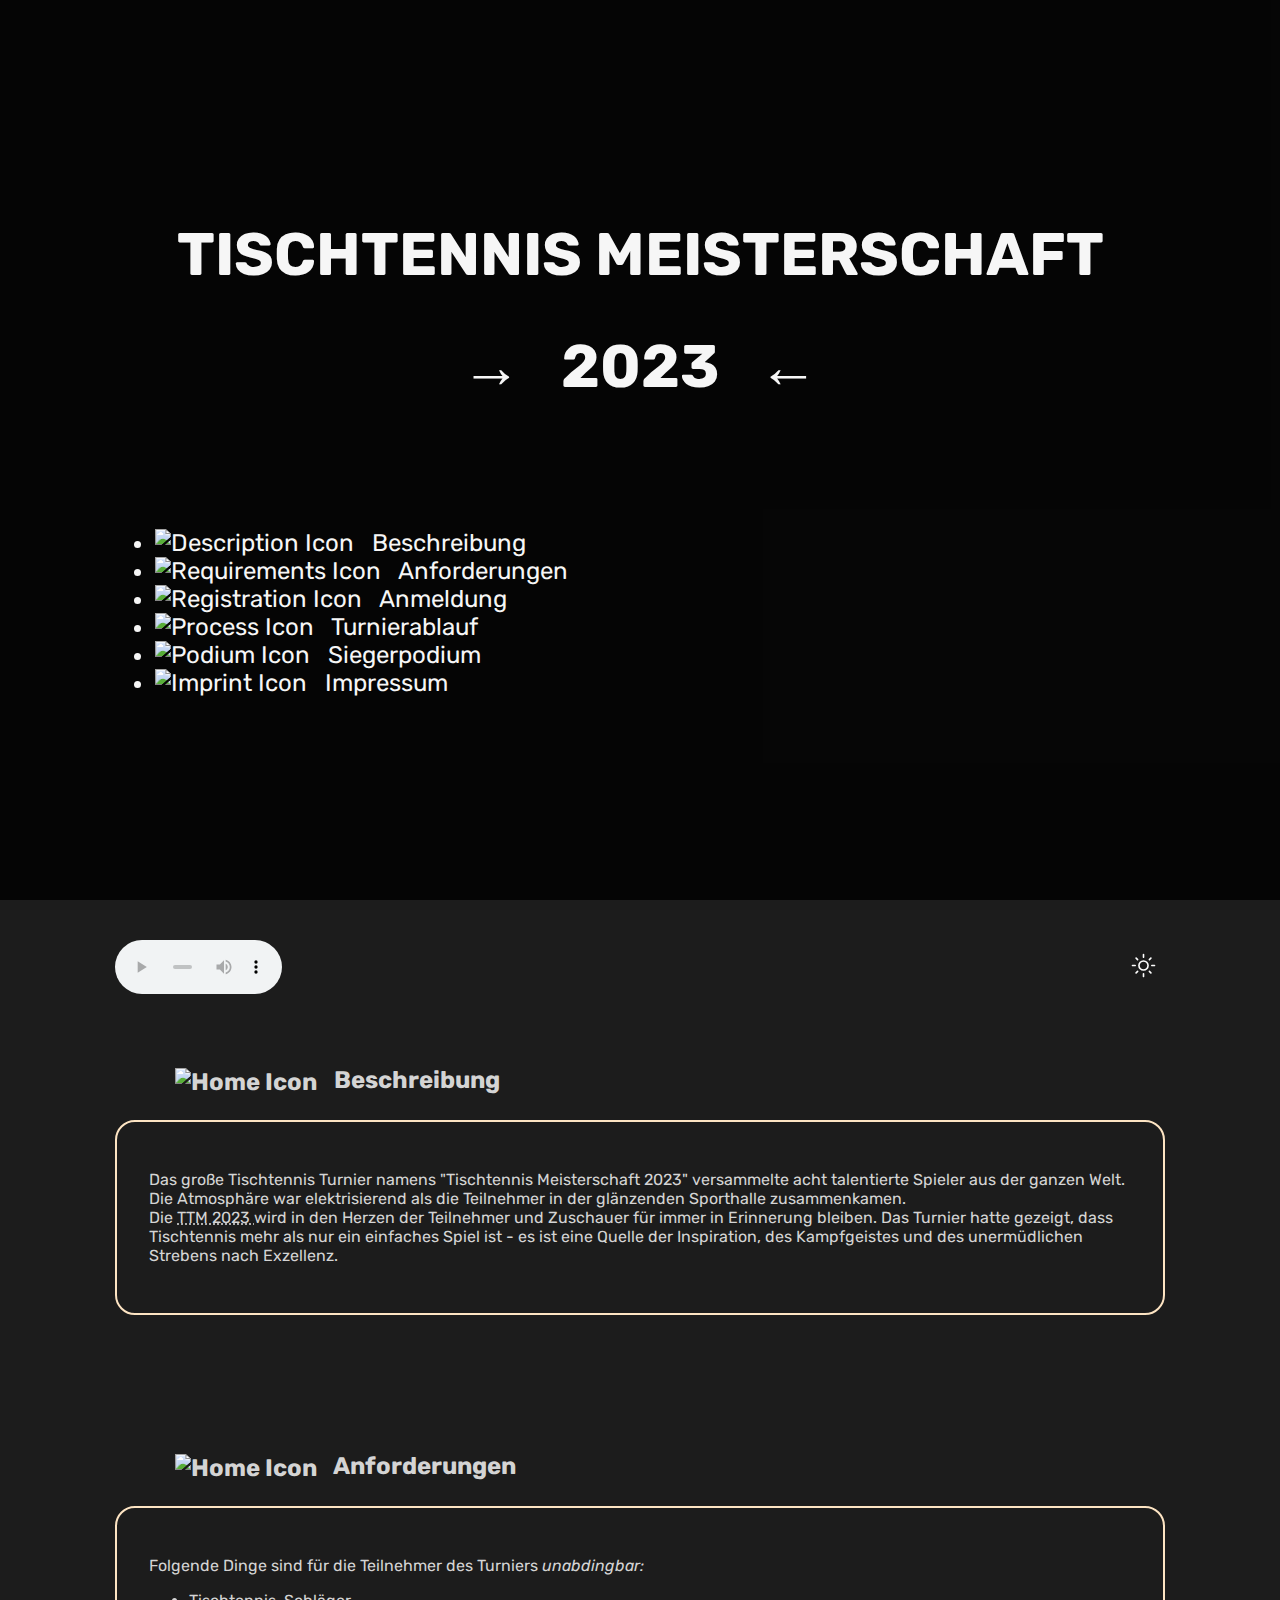
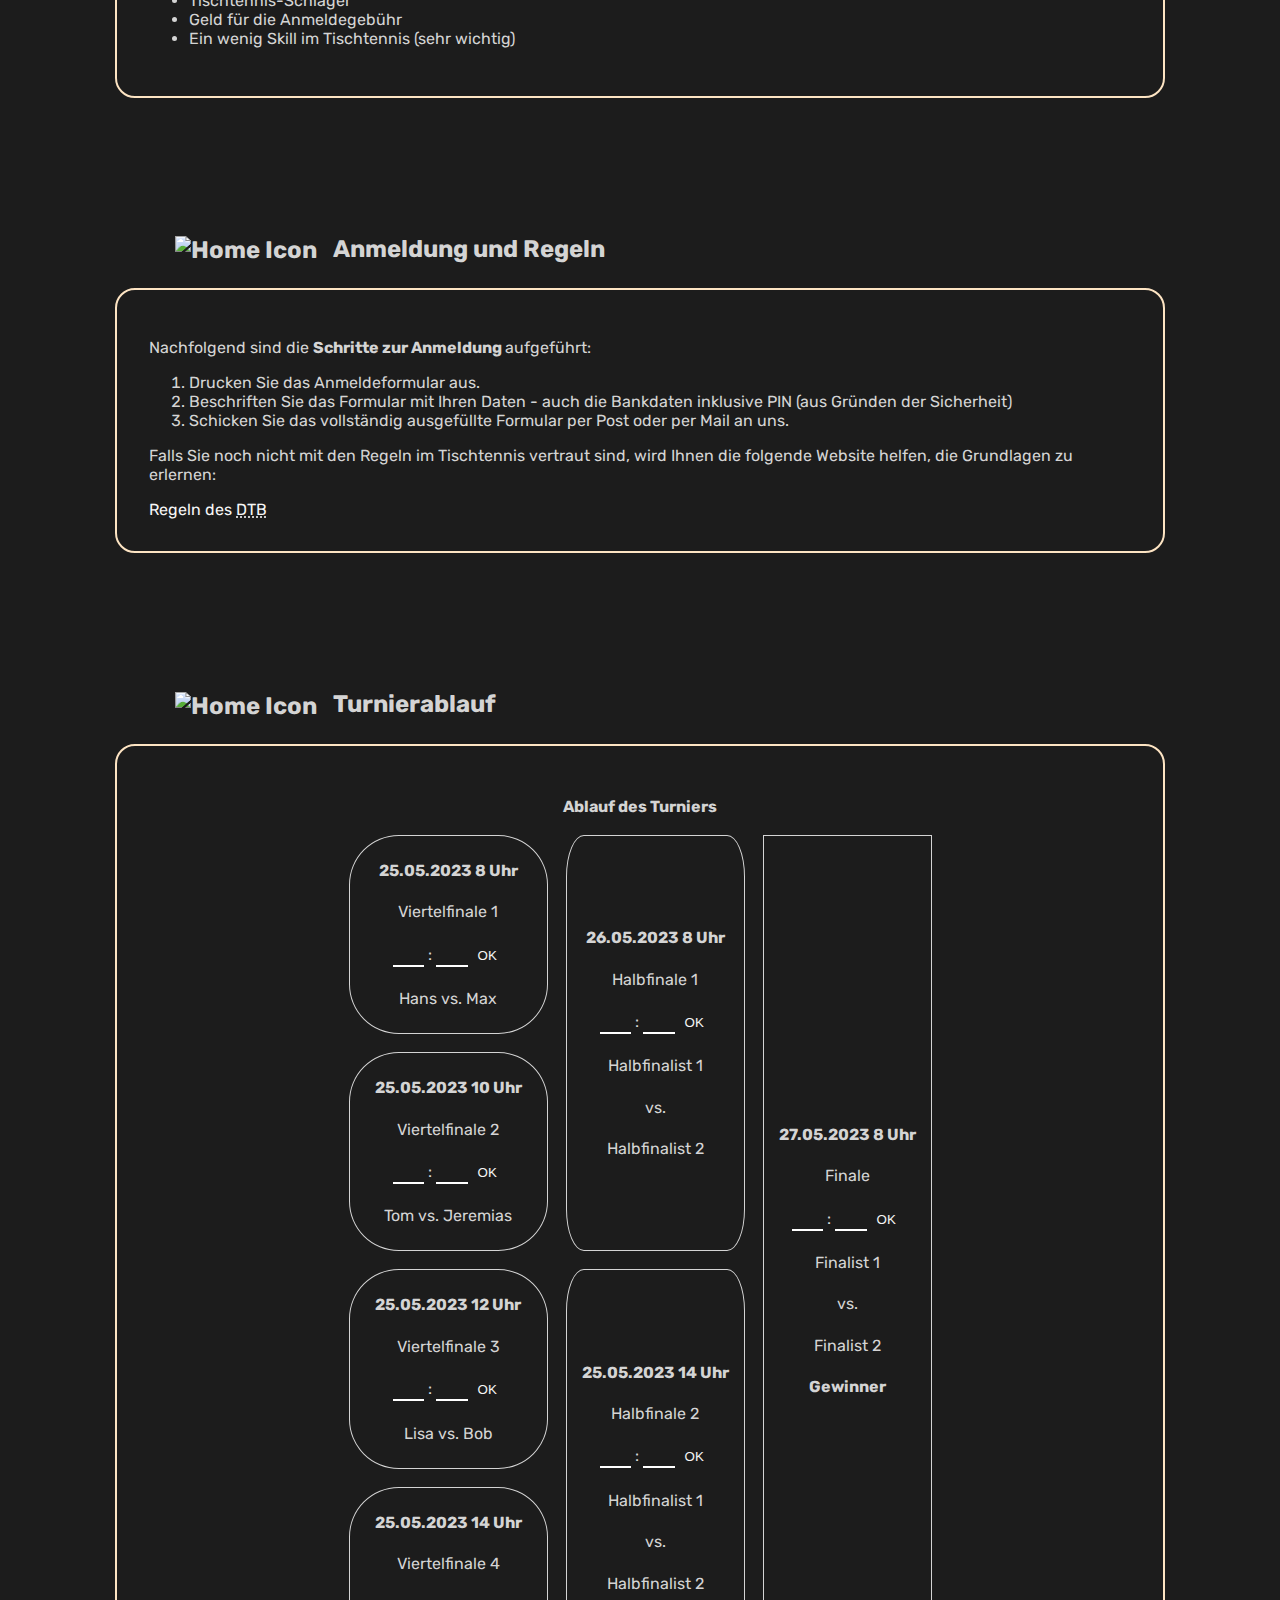
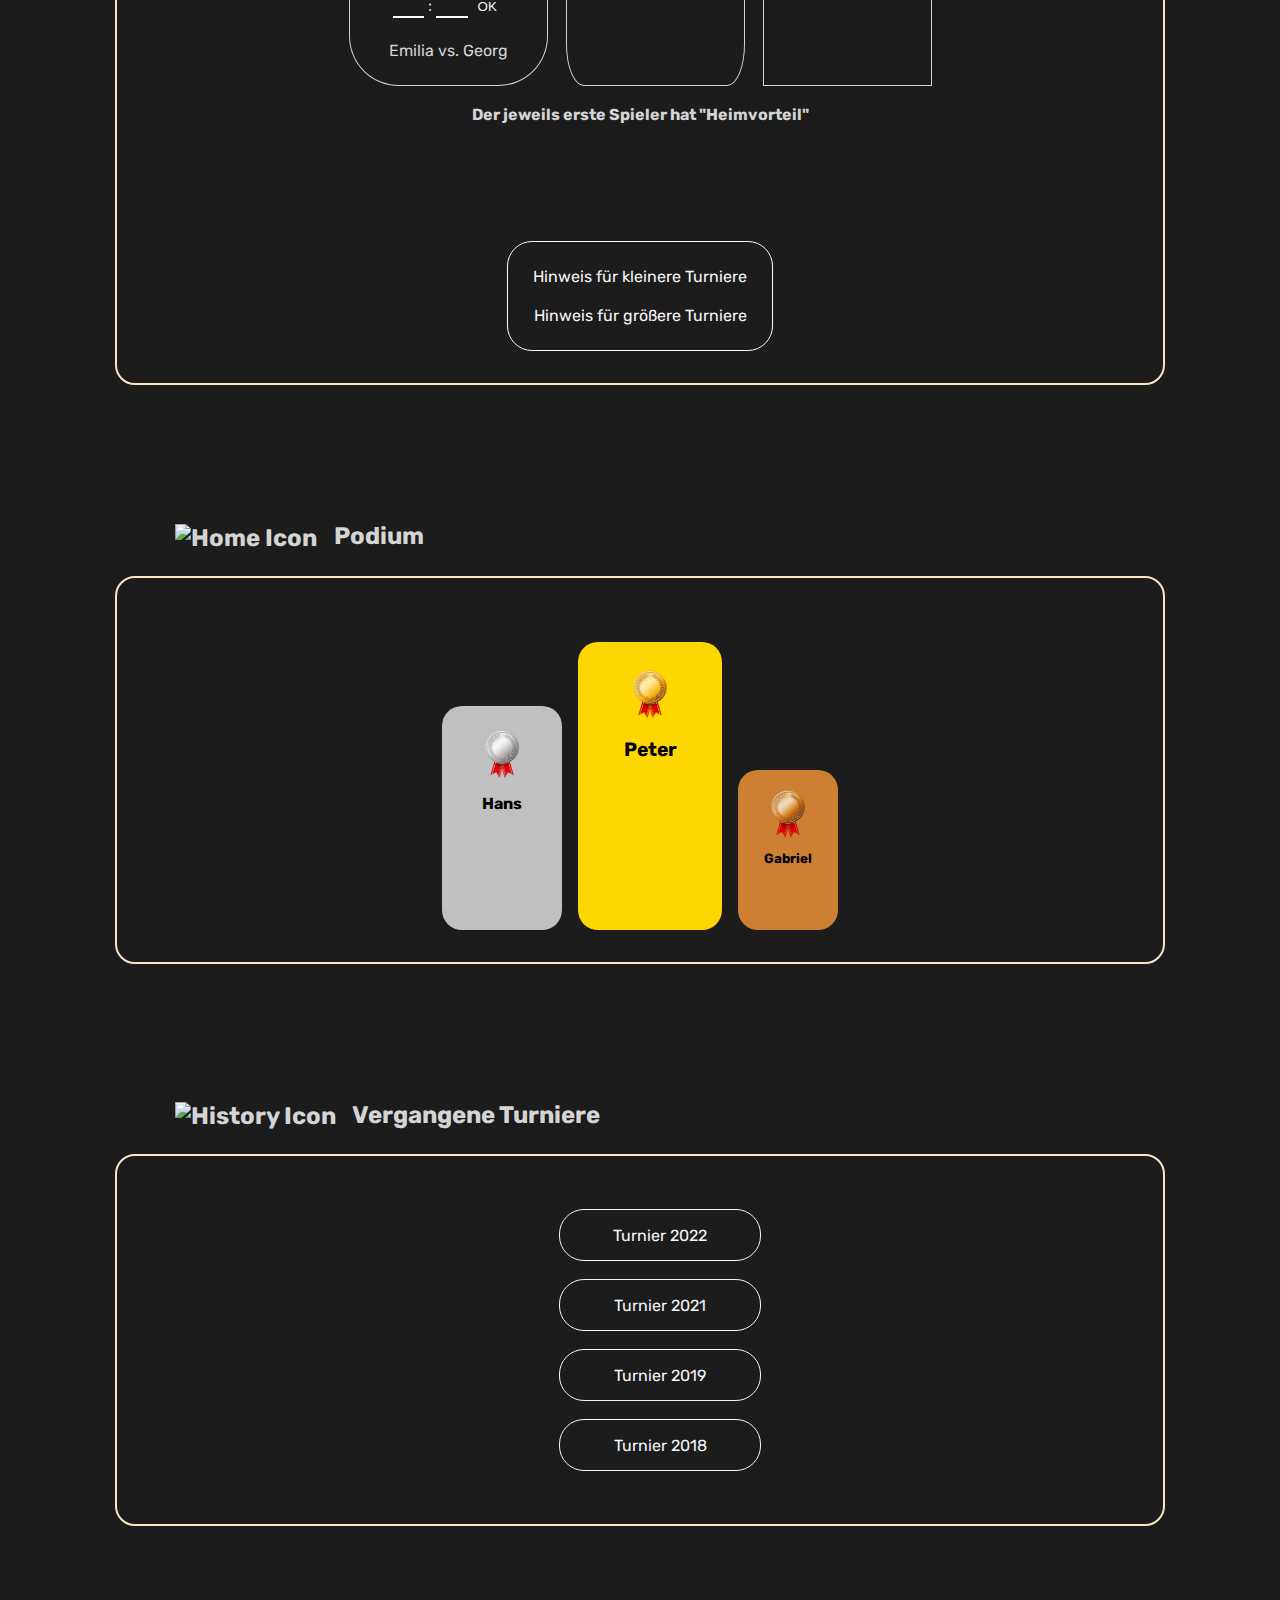
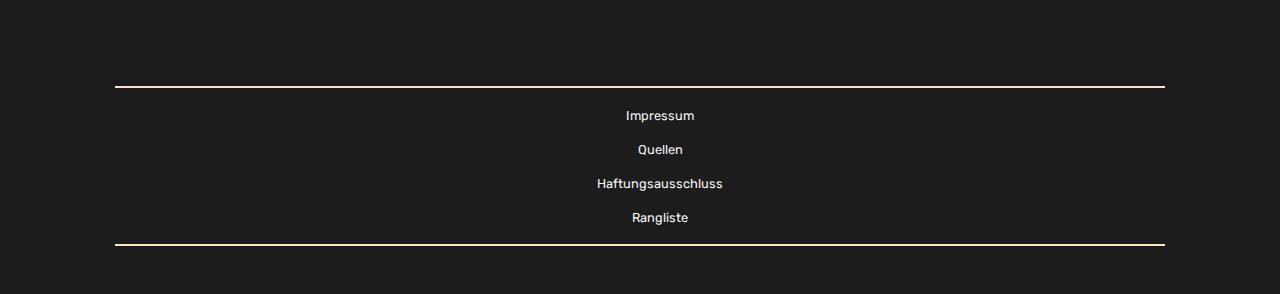
==== commit 4ce8c490: "fixed errors and warnings" ====
--- a/src/index.html
+++ b/src/index.html
@@ -12,15 +12,15 @@
       <title> Tischtennis Meisterschaft 2023 </title>
 
       <!-- CSS stylesheet reference -->
-      <link rel="stylesheet" href="../css/style.css" />
+      <link rel="stylesheet" href="../css/style.css">
       <!-- CSS stylesheet for the main page (index.html) header -->
-      <link rel="stylesheet" href="../css/main-header-style.css" />
+      <link rel="stylesheet" href="../css/main-header-style.css">
       <!-- CSS stylesheet for Layout -->
-      <link rel="stylesheet" href="../css/layout.css" />
-
-      <!-- include the external JavaScript file -->
-      <script type="text/javascript" src="../src/script.js"></script>
-      <script type="text/javascript" src="../src/winner-selection.js"></script>
+      <link rel="stylesheet" href="../css/layout.css">
+
+      <!-- include the external JavaScript source files -->
+      <script src="../src/script.js"></script>
+      <script src="../src/winner-selection.js"></script>
 </head>
 
 <body>
@@ -34,47 +34,47 @@
                   <h1> → &nbsp; 2023 &nbsp; ← </h1>
             </section>
 
+            <!-- header nav bar -->
             <nav>
-                  <!-- header nav bar -->
                   <ul id="nav-bar">
                         <li>
                               <a href="#description-head">
-                                    <img class="icon" src="../res/img/description_icon.svg" alt="Description Icon" />
+                                    <img class="icon" src="../res/img/description_icon.svg" alt="Description Icon">
                                     Beschreibung
                               </a>
                         </li>
 
                         <li>
                               <a href="#requirements-head">
-                                    <img class="icon" src="../res/img/requirements_icon.svg" alt="Requirements Icon" />
+                                    <img class="icon" src="../res/img/requirements_icon.svg" alt="Requirements Icon">
                                     Anforderungen
                               </a>
                         </li>
 
                         <li>
                               <a href="#registration-section">
-                                    <img class="icon" src="../res/img/registration_icon.svg" alt="Registration Icon" />
+                                    <img class="icon" src="../res/img/registration_icon.svg" alt="Registration Icon">
                                     Anmeldung
                               </a>
                         </li>
 
                         <li>
                               <a href="#tournament-process-head">
-                                    <img class="icon" src="../res/img/tournament_process_icon.svg" alt="Process Icon" />
+                                    <img class="icon" src="../res/img/tournament_process_icon.svg" alt="Process Icon">
                                     Turnierablauf
                               </a>
                         </li>
 
                         <li>
                               <a href="#podium-section">
-                                    <img class="icon" src="../res/img/podium_icon.svg" alt="Podium Icon" />
+                                    <img class="icon" src="../res/img/podium_icon.svg" alt="Podium Icon">
                                     Siegerpodium
                               </a>
                         </li>
 
                         <li>
                               <a href="#footer-nav-bar">
-                                    <img class="icon" src="../res/img/imprint_icon.svg" alt="Imprint Icon" />
+                                    <img class="icon" src="../res/img/imprint_icon.svg" alt="Imprint Icon">
                                     Impressum
                               </a>
                         </li>
@@ -87,25 +87,23 @@
             <audio controls loop autoplay src="../res/audio/tabletennis-sample.mp3"> </audio>
 
             <!-- button for switching the view mode (DARK/WHITE) -->
-            <abbr title="Change View Mode (DARK/WHITE)">
-                  <button id="mode-switch-button" type="button" onclick="switchMode()" onmouseover="hoverModeButton()"
-                        onmouseleave="leaveModeButton()">
-            </abbr>
-
-            <img id="mode-switch-icon" src="../res/img/mode_white.svg" />
-            </button>
+            <button id="mode-switch-button" type="button" onclick="switchMode()" onmouseover="hoverModeButton()"
+                  onmouseleave="leaveModeButton()">
+
+            <img id="mode-switch-icon" src="../res/img/mode_white.svg" alt="change mode icon">
       </aside>
 
       <main id="main-section" class="body-content">
 
             <!-- small description about the tournament -->
-
-            <passage id="description-section">
-                  <h2 class="description" id="description-head"> <img id="description-icon"
-                              src="../res/img/description_icon.svg" alt="Home Icon" /> Beschreibung
-                  </h2>
-                  <div class="description" id="description-div">
-                        <article>
+            <div id="description-section">
+                  <h2 class="description" id="description-head">
+                        <img id="description-icon" src="../res/img/description_icon.svg" alt="Home Icon">
+                        Beschreibung
+                  </h2>
+
+                  <div class="description">
+                        <p>
                               Das große Tischtennis Turnier namens "Tischtennis Meisterschaft 2023" versammelte acht
                               talentierte
                               Spieler aus der ganzen Welt. Die Atmosphäre war elektrisierend als die Teilnehmer in der
@@ -121,31 +119,35 @@
                               ein einfaches Spiel ist
                               - es ist eine Quelle der Inspiration, des Kampfgeistes und des unermüdlichen Strebens nach
                               Exzellenz.
-                        </article>
-                  </div>
-
-            </passage>
-            <passage id="requirements-section">
-                  <h2 class="requirements" id="requirements-head"> <img id="requirements-icon"
-                              src="../res/img/requirements_icon.svg" alt="Home Icon" /> Anforderungen
-                  </h2>
+                        </p>
+                  </div>
+            </div>
+
+            <div id="requirements-section">
+                  <h2 class="requirements" id="requirements-head">
+                        <img id="requirements-icon" src="../res/img/requirements_icon.svg" alt="Home Icon">
+                        Anforderungen
+                  </h2>
+
                   <!-- defines the requirements for the participants of the tournament -->
                   <div class="requirements">
-                        <section>
+                        <div>
                               <p> Folgende Dinge sind für die Teilnehmer des Turniers <em> unabdingbar: </em> </p>
                               <ul>
                                     <li> Tischtennis-Schläger </li>
                                     <li> Geld für die Anmeldegebühr </li>
                                     <li> Ein wenig Skill im Tischtennis (sehr wichtig) </li>
                               </ul>
-                        </section>
-                  </div>
-            </passage>
-
-            <passage id="registration-section">
-
-                  <h2 class="registration"> <img id="registration-icon" src="../res/img/registration_icon.svg"
-                              alt="Home Icon" /> Anmeldung und Regeln </h2>
+                        </div>
+                  </div>
+            </div>
+
+            <div id="registration-section">
+
+                  <h2 class="registration">
+                        <img id="registration-icon" src="../res/img/registration_icon.svg" alt="Home Icon">
+                        Anmeldung und Regeln
+                  </h2>
 
                   <!-- defines the registration process for the tournament -->
                   <div class="registration" id="registration-div">
@@ -171,20 +173,22 @@
                               </a>
                         </div>
                   </div>
-            </passage>
-
-
-            <passage id="tournament-section">
-                  <h2 class="tournament-process" id="tournament-process-head"> <img id="tournament-process-icon"
-                              src="../res/img/tournament_process_icon.svg" alt="Home Icon" />
-                        Turnierablauf </h2>
+
+            </div>
+
+            <div id="tournament-section">
+                  <h2 class="tournament-process" id="tournament-process-head">
+                        <img id="tournament-process-icon" src="../res/img/tournament_process_icon.svg" alt="Home Icon">
+                        Turnierablauf
+                  </h2>
+
                   <!-- provides the tournament tree with all the participants -->
                   <div class="tournament-process" id="tournament-process-div">
                         <!-- tournament tree implemented as a table -->
                         <table id="participants-table">
                               <thead>
                                     <tr>
-                                          <th colspan="4"> Ablauf des Turniers </th>
+                                          <th colspan="3"> Ablauf des Turniers </th>
                                     </tr>
                               </thead>
 
@@ -193,7 +197,7 @@
                                     <tr>
 
                                           <td class="quarter-final-td">
-                                                <section class="tournament-tree-td">
+                                                <div class="tournament-tree-td">
 
                                                       <b class="table-description">
                                                             <time datetime="2023-05-25T08:00">25.05.2023 8 Uhr</time>
@@ -202,27 +206,25 @@
                                                       Viertelfinale 1
 
                                                       <!--Input-promt-section-->
-                                                      <section class="score-input-interface">
-                                                            <input type="text" id="qf1s1"
-                                                                  class="score-text-input"></input> :
-                                                            <input type="text" id="qf1s2"
-                                                                  class="score-text-input"></input>
+                                                      <div class="score-input-interface">
+                                                            <input type="text" id="qf1s1" class="score-text-input"> :
+                                                            <input type="text" id="qf1s2" class="score-text-input">
 
                                                             <button type="button" class="score-input-button"
                                                                   onClick="update('qf1s1', 'qf1s2', 7, 8, 'sf1p1')">
                                                                   OK
                                                             </button>
-                                                      </section>
+                                                      </div>
 
                                                       Hans vs. Max
 
-                                                </section>
+                                                </div>
 
                                           </td>
 
                                           <td class="semi-final-td" rowspan="2">
 
-                                                <section class="tournament-tree-td">
+                                                <div class="tournament-tree-td">
 
                                                       <b class="table-description">
                                                             <time datetime="2023-05-26T08:00">26.05.2023 8
@@ -232,28 +234,26 @@
                                                       Halbfinale 1
 
                                                       <!--Input-promt-section-->
-                                                      <section class="score-input-interface">
-                                                            <input type="text" id="sf1s1"
-                                                                  class="score-text-input"></input> :
-                                                            <input type="text" id="sf1s2"
-                                                                  class="score-text-input"></input>
+                                                      <div class="score-input-interface">
+                                                            <input type="text" id="sf1s1" class="score-text-input"> :
+                                                            <input type="text" id="sf1s2" class="score-text-input">
 
                                                             <button type="button" class="score-input-button"
                                                                   onclick="update('sf1s1', 'sf1s2', 3, 4, 'fp1')">
                                                                   OK
                                                             </button>
-                                                      </section>
+                                                      </div>
 
                                                       <span id="sf1p1"> Halbfinalist 1 </span>
                                                       vs.
                                                       <span id="sf1p2"> Halbfinalist 2 </span>
 
-                                                </section>
+                                                </div>
                                           </td>
 
                                           <td class="final-td" rowspan="4">
 
-                                                <section class="tournament-tree-td">
+                                                <div class="tournament-tree-td">
                                                       <b class="table-description">
                                                             <time datetime="2023-05-27T08:00">27.05.2023 8 Uhr</time>
                                                       </b>
@@ -261,23 +261,21 @@
                                                       Finale
 
                                                       <!--Input-promt-section-->
-                                                      <section class="score-input-interface">
-                                                            <input type="text" id="fs1"
-                                                                  class="score-text-input"></input> :
-                                                            <input type="text" id="fs2"
-                                                                  class="score-text-input"></input>
+                                                      <div class="score-input-interface">
+                                                            <input type="text" id="fs1" class="score-text-input"> :
+                                                            <input type="text" id="fs2" class="score-text-input">
 
                                                             <button type="button" class="score-input-button"
                                                                   onclick="update('fs1', 'fs2', 1, 2, 'fw')">
                                                                   OK
                                                             </button>
-                                                      </section>
+                                                      </div>
 
                                                       <span id="fp1"> Finalist 1 </span>
                                                       vs.
                                                       <span id="fp2"> Finalist 2 </span>
                                                       <span id="fw"> <b> Gewinner </b> </span>
-                                                </section>
+                                                </div>
                                           </td>
                                     </tr>
 
@@ -286,7 +284,7 @@
 
                                           <td class="quarter-final-td">
 
-                                                <section class="tournament-tree-td">
+                                                <div class="tournament-tree-td">
                                                       <b class="table-description">
                                                             <time datetime="2023-05-25T10:00">25.05.2023 10 Uhr</time>
                                                       </b>
@@ -294,20 +292,18 @@
                                                       Viertelfinale 2
 
                                                       <!--Input-promt-section-->
-                                                      <section class="score-input-interface">
-                                                            <input type="text" id="qf2s1"
-                                                                  class="score-text-input"></input> :
-                                                            <input type="text" id="qf2s2"
-                                                                  class="score-text-input"></input>
+                                                      <div class="score-input-interface">
+                                                            <input type="text" id="qf2s1" class="score-text-input"> :
+                                                            <input type="text" id="qf2s2" class="score-text-input">
 
                                                             <button type="button" class="score-input-button"
                                                                   onclick="update('qf2s1', 'qf2s2', 9, 10, 'sf1p2')">
                                                                   OK
                                                             </button>
-                                                      </section>
+                                                      </div>
 
                                                       Tom vs. Jeremias
-                                                </section>
+                                                </div>
 
                                           </td>
                                     </tr>
@@ -317,7 +313,7 @@
 
                                           <td class="quarter-final-td">
 
-                                                <section class="tournament-tree-td">
+                                                <div class="tournament-tree-td">
                                                       <b class="table-description">
                                                             <time datetime="2023-05-25T12:00">25.05.2023 12 Uhr</time>
                                                       </b>
@@ -325,25 +321,23 @@
                                                       Viertelfinale 3
 
                                                       <!--Input-promt-section-->
-                                                      <section class="score-input-interface">
-                                                            <input type="text" id="qf3s1"
-                                                                  class="score-text-input"></input> :
-                                                            <input type="text" id="qf3s2"
-                                                                  class="score-text-input"></input>
+                                                      <div class="score-input-interface">
+                                                            <input type="text" id="qf3s1" class="score-text-input"> :
+                                                            <input type="text" id="qf3s2" class="score-text-input">
 
                                                             <button type="button" class="score-input-button"
                                                                   onclick="update('qf3s1', 'qf3s2', 11, 12, 'sf2p1')">
                                                                   OK
                                                             </button>
-                                                      </section>
+                                                      </div>
 
                                                       Lisa vs. Bob
-                                                </section>
+                                                </div>
                                           </td>
 
                                           <td class="semi-final-td" rowspan="2">
 
-                                                <section class="tournament-tree-td">
+                                                <div class="tournament-tree-td">
                                                       <b class="table-description">
                                                             <time datetime="2023-05-26T14:00">25.05.2023 14 Uhr</time>
                                                       </b>
@@ -351,103 +345,100 @@
                                                       Halbfinale 2
 
                                                       <!--Input-promt-section-->
-                                                      <section class="score-input-interface">
-                                                            <input type="text" id="sf2s1"
-                                                                  class="score-text-input"></input> :
-                                                            <input type="text" id="sf2s2"
-                                                                  class="score-text-input"></input>
+                                                      <div class="score-input-interface">
+                                                            <input type="text" id="sf2s1" class="score-text-input"> :
+                                                            <input type="text" id="sf2s2" class="score-text-input">
 
                                                             <button type="button" class="score-input-button"
                                                                   onclick="update('sf2s1', 'sf2s2', 5, 6, 'fp2')">
                                                                   OK
                                                             </button>
-                                                      </section>
+                                                      </div>
 
                                                       <span id="sf2p1"> Halbfinalist 1 </span>
                                                       vs.
                                                       <span id="sf2p2"> Halbfinalist 2 </span>
 
-                                                </section>
+                                                </div>
                                           </td>
                                     </tr>
                                     <!-- fourth row -->
                                     <tr>
                                           <td class="quarter-final-td">
-                                                <section class="tournament-tree-td">
+                                                <div class="tournament-tree-td">
                                                       <b class="table-description">
                                                             <time datetime="2023-05-25T14:00">25.05.2023 14 Uhr</time>
                                                       </b>
-                                                      
+
                                                       Viertelfinale 4
 
                                                       <!--Input-promt-section-->
-                                                      <section class="score-input-interface">
-                                                            <input type="text" id="qf4s1" class="score-text-input"></input> :
-                                                            <input type="text" id="qf4s2" class="score-text-input"></input>
-                                                   
+                                                      <div class="score-input-interface">
+                                                            <input type="text" id="qf4s1" class="score-text-input"> :
+                                                            <input type="text" id="qf4s2" class="score-text-input">
+
                                                             <button type="button" class="score-input-button"
                                                                   onclick="update('qf4s1', 'qf4s2', 13, 14, 'sf2p2')">
                                                                   OK
                                                             </button>
-                                                      </section>
-                                        
+                                                      </div>
+
                                                       Emilia vs. Georg
-                                                </section>
+                                                </div>
                                           </td>
                                     </tr>
                               </tbody>
 
                               <tfoot>
-
-                                    <tr>
-                                          <th colspan="4"> Der jeweils erste Spieler hat "Heimvorteil" </th>
+                                    <tr>
+                                          <th colspan="3"> Der jeweils erste Spieler hat "Heimvorteil" </th>
                                     </tr>
                               </tfoot>
                         </table>
 
-                        <section id="tournament-reference">
+                        <div id="tournament-reference">
                               <!-- link to another site with detailed information about small tournaments -->
                               <a href="small-tournaments-info.html"> Hinweis für kleinere Turniere </a>
                               <!-- link to another site with detailed information about large tournaments -->
                               <a href="large-tournaments-info.html"> Hinweis für größere Turniere </a>
-                        </section>
-                  </div>
-            </passage>
-
-            <passage id=podium-section>
+                        </div>
+                  </div>
+            </div>
+
+            <div id=podium-section>
                   <h2 class="podium">
-                        <img id="podium-icon" src="../res/img/podium_icon.svg" alt="Home Icon" />
+                        <img id="podium-icon" src="../res/img/podium_icon.svg" alt="Home Icon">
                         Podium
                   </h2>
 
                   <!-- podium for the winners of the tournament -->
                   <div class="podium" id="description-div">
-                        <section id="podium">
+                        <div id="podium">
                               <div id="second" class="stage">
-                                    <section class="stage-text">
+                                    <div class="stage-text">
                                           <img src="../res/img/silver_medal_icon.png" alt="trophy_icon">
                                           <b id="second-winner"> Hans </b>
-                                    </section>
+                                    </div>
                               </div>
                               <div id="first" class="stage">
-                                    <section class="stage-text">
+                                    <div class="stage-text">
                                           <img src="../res/img/gold_medal_icon.png" alt="trophy_icon">
                                           <b id="first-winner"> Peter </b>
-                                    </section>
+                                    </div>
                               </div>
                               <div id="third" class="stage">
-                                    <section class="stage-text">
+                                    <div class="stage-text">
                                           <img src="../res/img/bronze_medal_icon.png" alt="trophy_icon">
                                           <b id="third-winner"> Gabriel </b>
-                                    </section>
+                                    </div>
                               </div>
-                        </section>
-                  </div>
-            </passage>
-
-            <passage id="history-section">
+                        </div>
+                  </div>
+            </div>
+
+            <div id="history-section">
                   <h2>
-                        <img id="history-icon" src="../res/img/history_icon.svg" alt="History Icon" />
+                        <img id="history-icon" src="../res/img/history_icon.svg" alt="History Icon">
                         Vergangene Turniere
                   </h2>
 
@@ -460,12 +451,12 @@
                               <li><a class="history-link" href="history/tournament4.html">Turnier 2018</a></li>
                         </ul>
                   </div>
-            </passage>
+            </div>
 
       </main>
 
       <footer class="body-content">
-            <section id="footer-nav-bar">
+            <div id="footer-nav-bar">
                   <ul>
                         <li> <a href="../src/imprint.html"> Impressum </a> </li>
                         <li> <a href="../src/legal-documents.html"> Quellen </a> </li>
@@ -474,9 +465,11 @@
                                     Haftungsausschluss
                               </a>
                         </li>
-                        <li> <a href="../src/ranking.html"> Rangliste </a> </li>
+                        <li>
+                              <a href="../src/ranking.html"> Rangliste </a>
+                        </li>
                   </ul>
-            </section>
+            </div>
       </footer>
 </body>
 
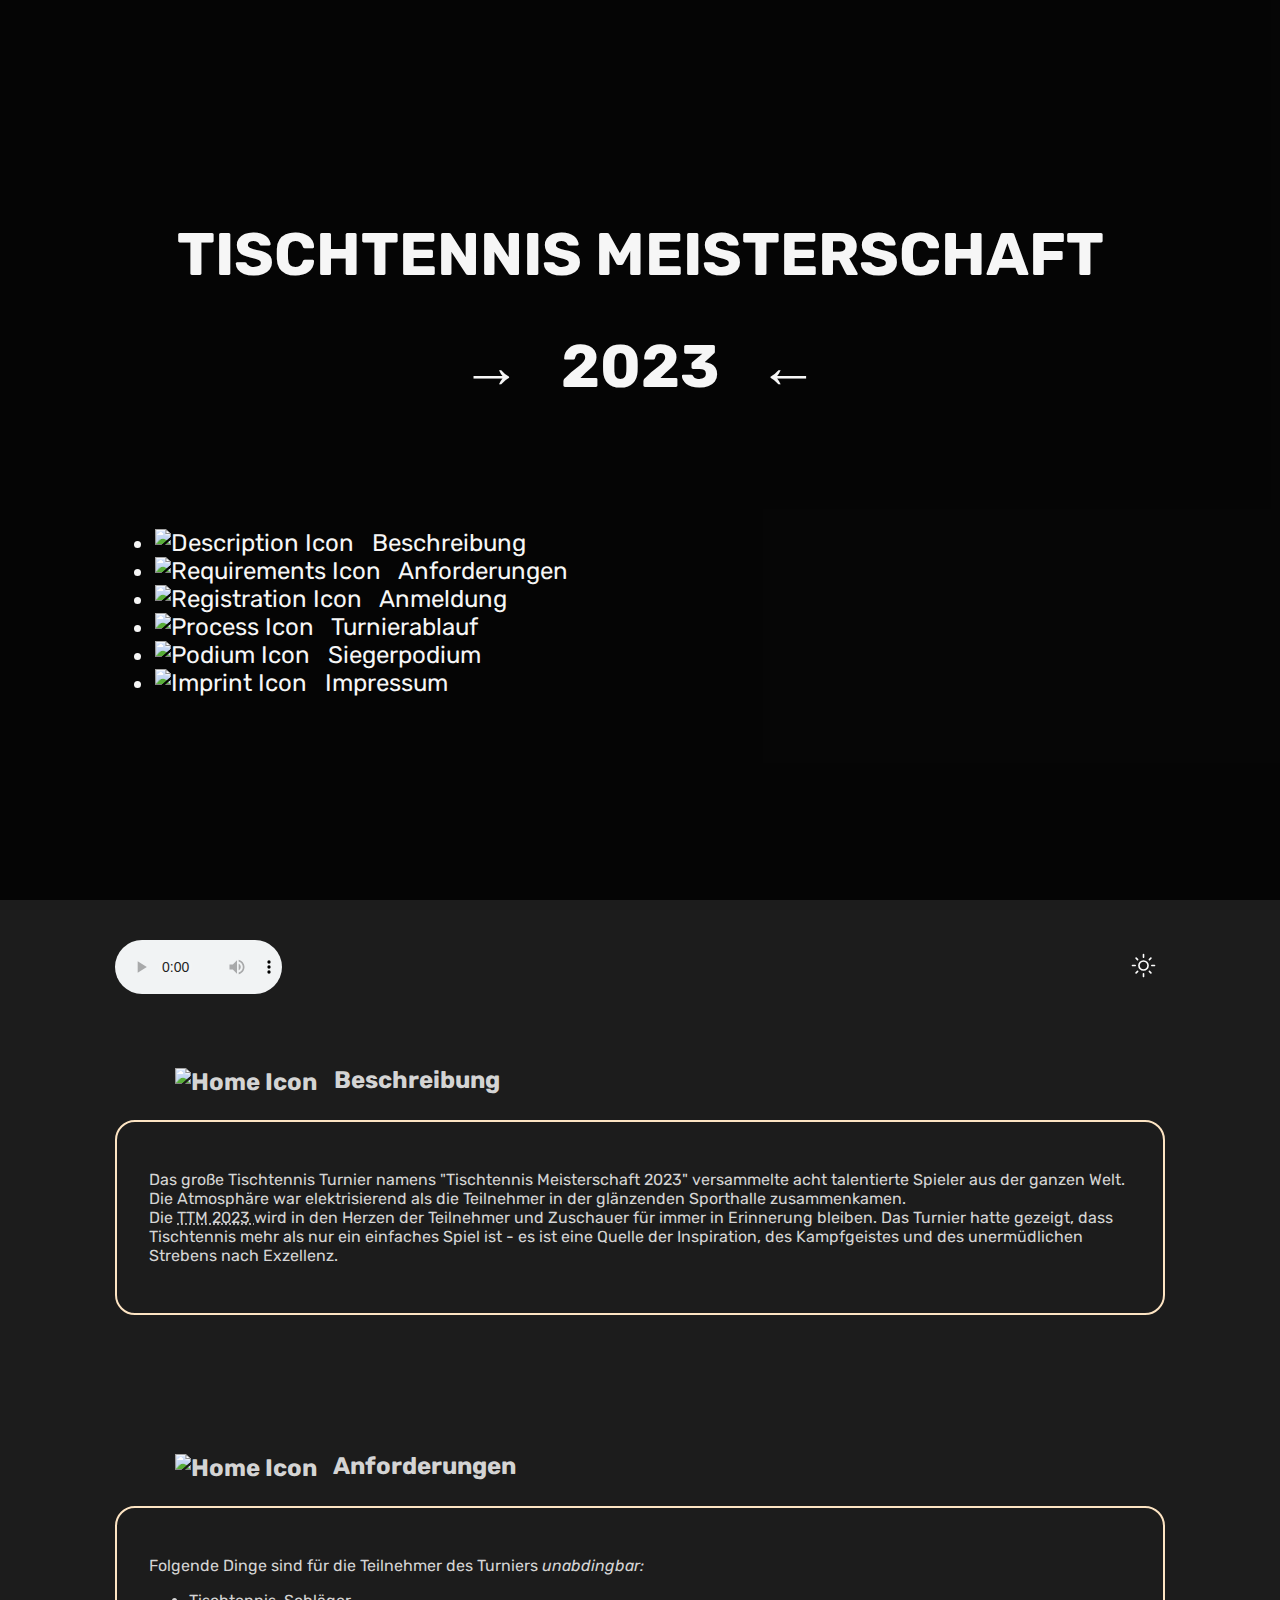
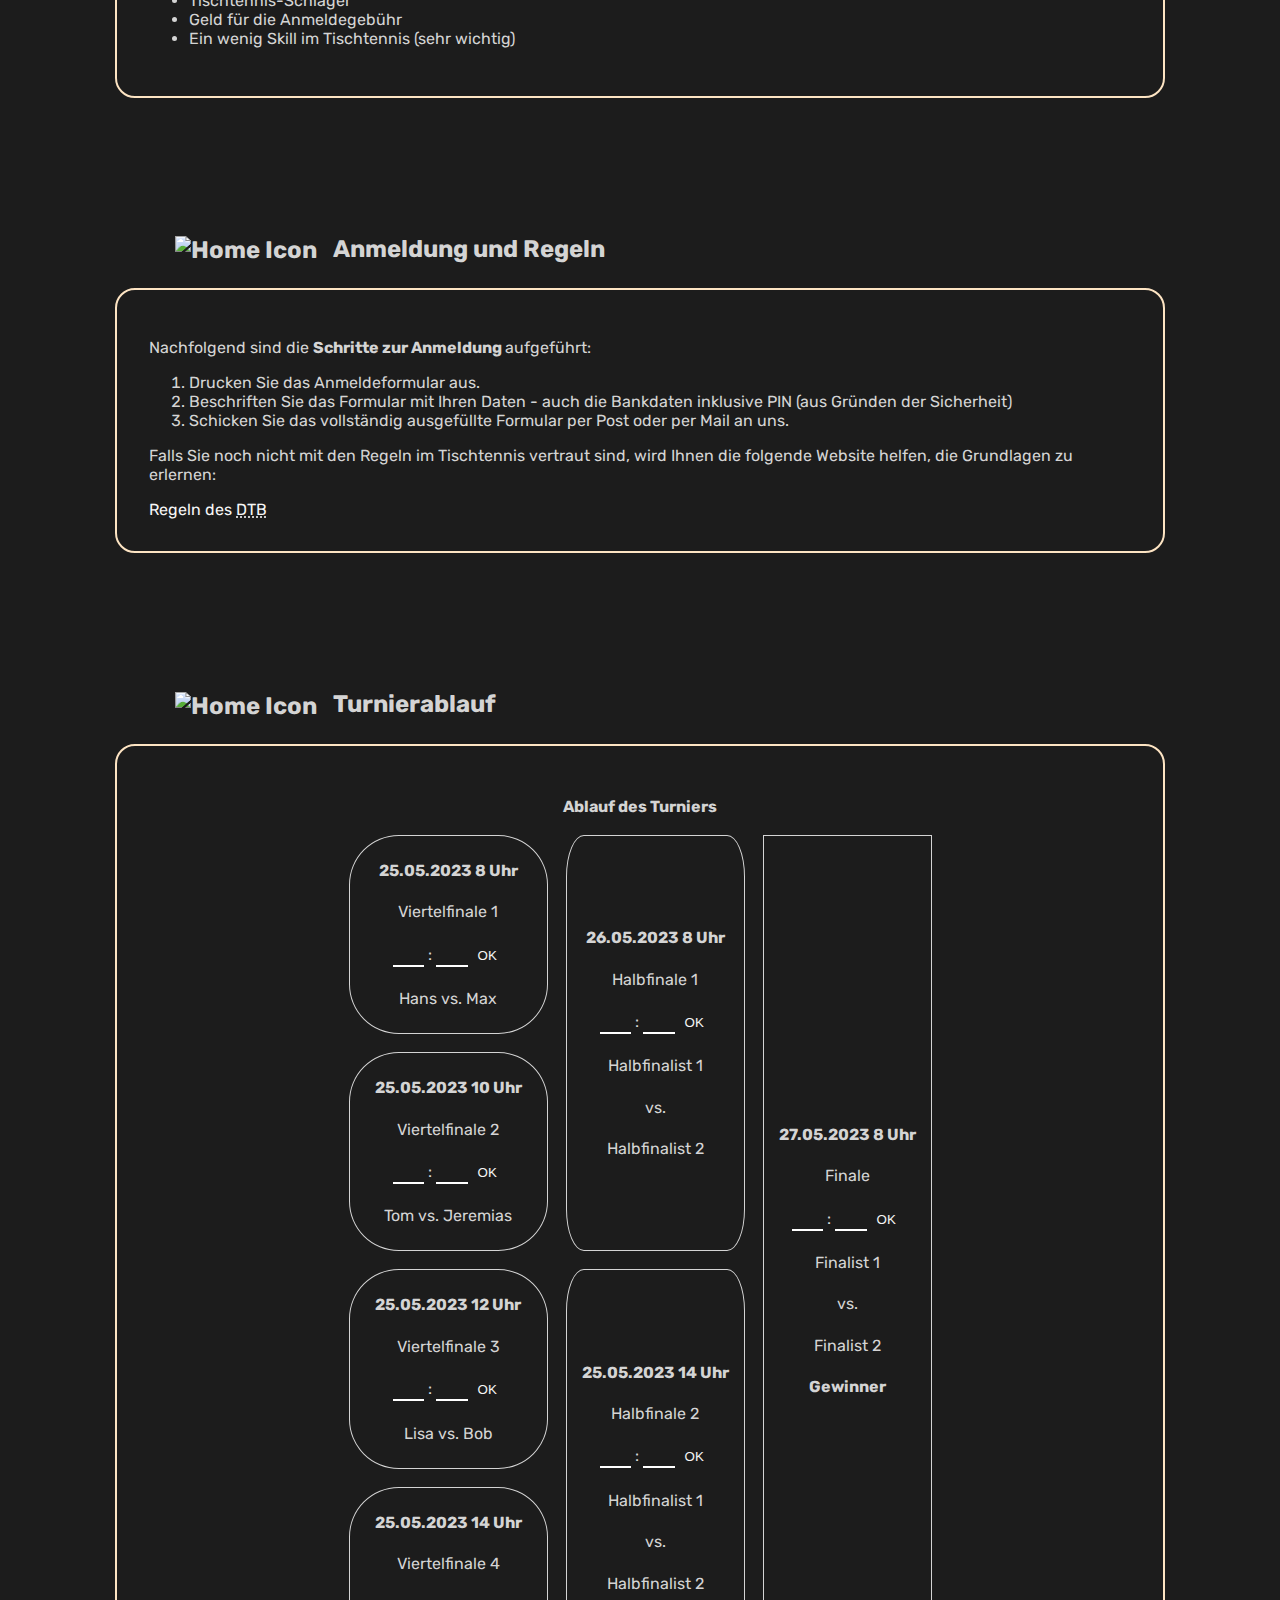
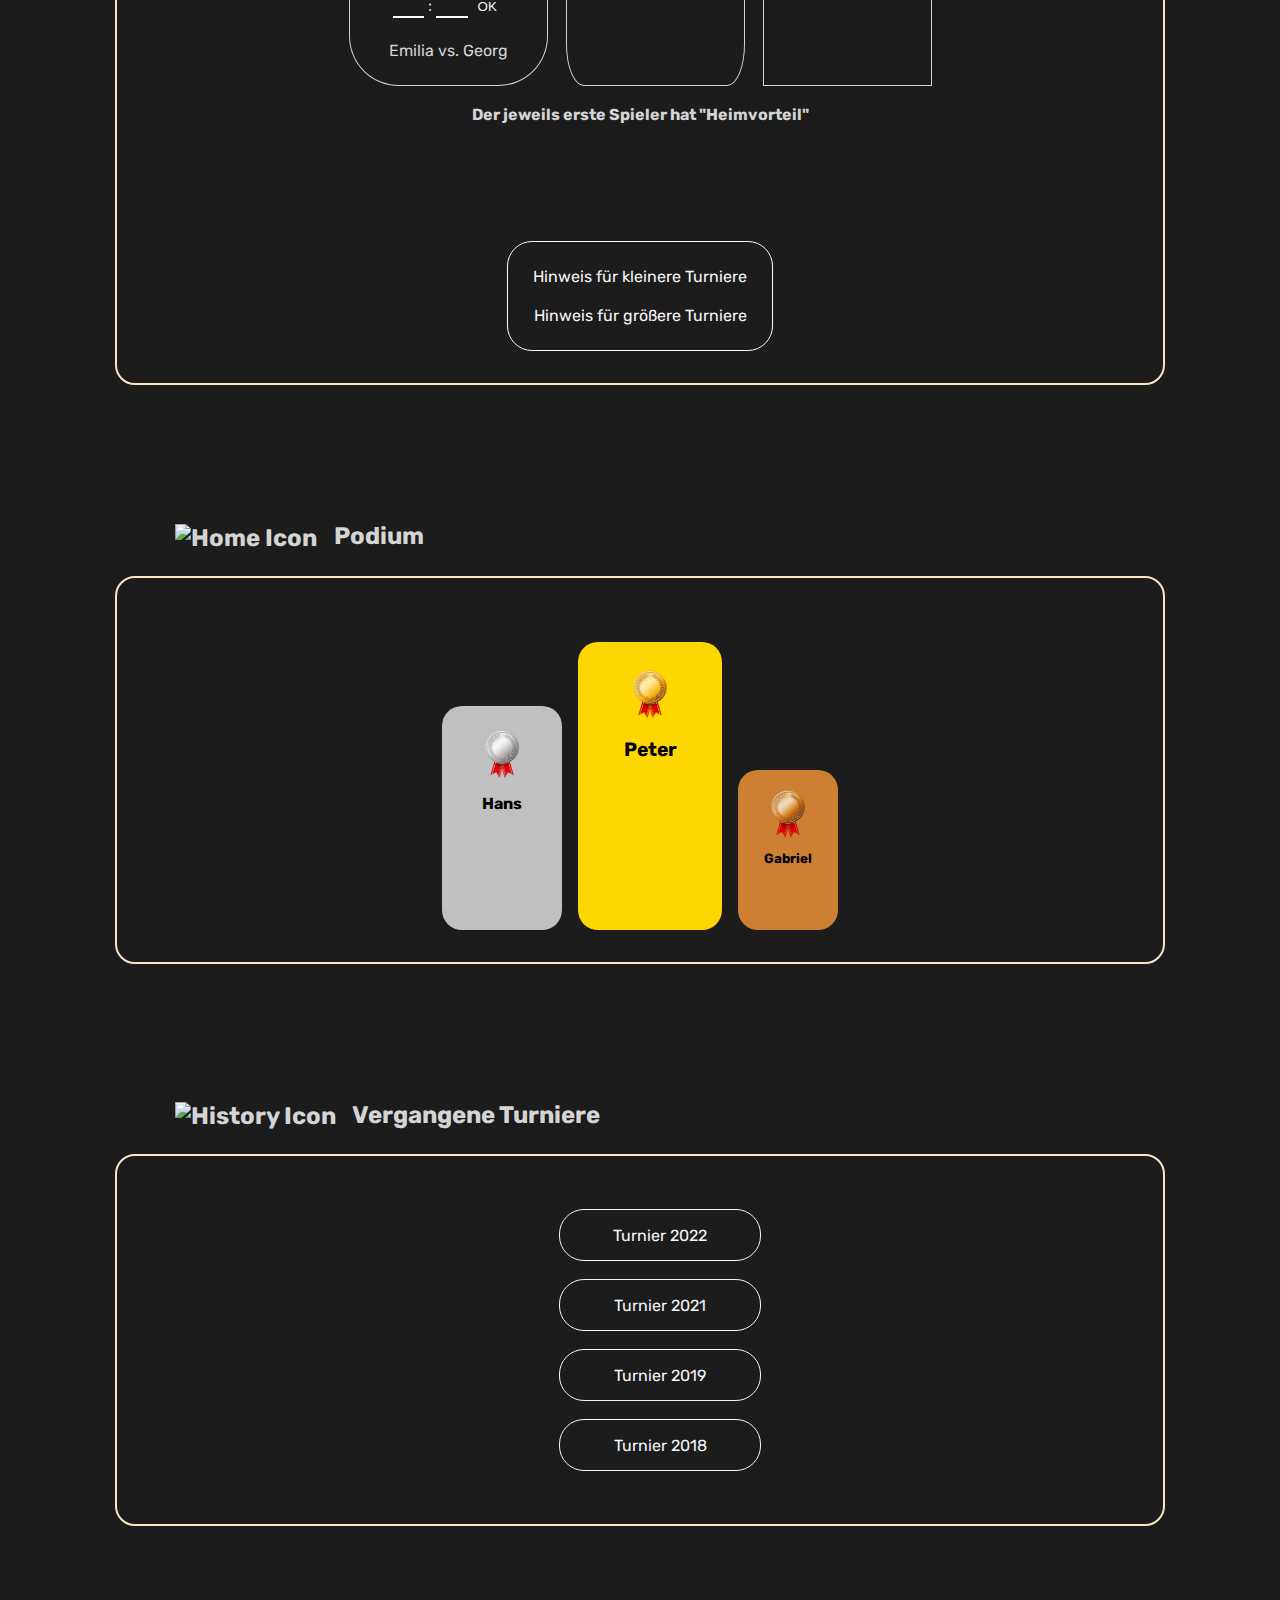
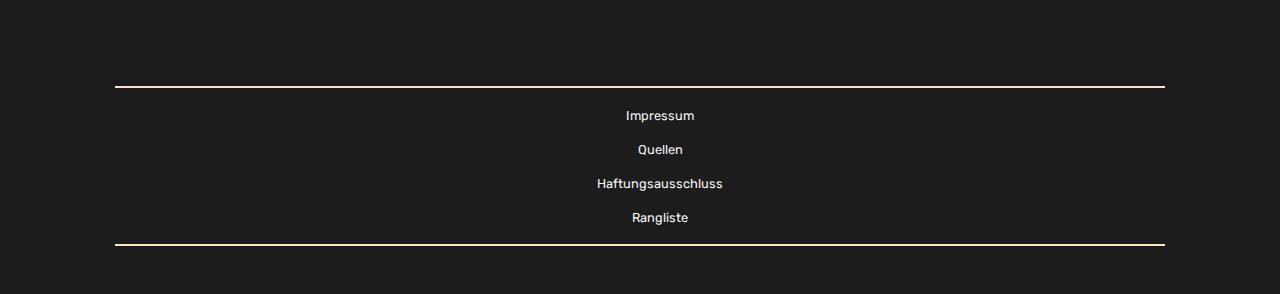
==== commit 2d01fe2b: "fixed html errors and warnings" ====
--- a/src/index.html
+++ b/src/index.html
@@ -19,8 +19,8 @@
       <link rel="stylesheet" href="../css/layout.css">
 
       <!-- include the external JavaScript source files -->
-      <script src="../src/script.js"></script>
-      <script src="../src/winner-selection.js"></script>
+      <script src="../src/script/script.js"></script>
+      <script src="../src/script/winner-selection.js"></script>
 </head>
 
 <body>
@@ -87,10 +87,10 @@
             <audio controls loop autoplay src="../res/audio/tabletennis-sample.mp3"> </audio>
 
             <!-- button for switching the view mode (DARK/WHITE) -->
-            <button id="mode-switch-button" type="button" onclick="switchMode()" onmouseover="hoverModeButton()"
-                  onmouseleave="leaveModeButton()">
-
-            <img id="mode-switch-icon" src="../res/img/mode_white.svg" alt="change mode icon">
+            <button id="mode-switch-button" type="button" onclick="switchMode()" 
+                  onmouseover="hoverModeButton()" onmouseleave="leaveModeButton()">
+                  <img id="mode-switch-icon" src="../res/img/mode_white.svg" alt="switch mode icon">
+            </button>
       </aside>
 
       <main id="main-section" class="body-content">
@@ -123,6 +123,7 @@
                   </div>
             </div>
 
+            <!-- this section describes the requirements to take part at the tournament -->
             <div id="requirements-section">
                   <h2 class="requirements" id="requirements-head">
                         <img id="requirements-icon" src="../res/img/requirements_icon.svg" alt="Home Icon">
@@ -142,6 +143,7 @@
                   </div>
             </div>
 
+            <!-- the registration process and a link to the official table tennis rules is provided here -->
             <div id="registration-section">
 
                   <h2 class="registration">
@@ -176,6 +178,7 @@
 
             </div>
 
+            <!-- in the following section the tournament process with all games is defined as a table -->
             <div id="tournament-section">
                   <h2 class="tournament-process" id="tournament-process-head">
                         <img id="tournament-process-icon" src="../res/img/tournament_process_icon.svg" alt="Home Icon">
@@ -396,6 +399,7 @@
                               </tfoot>
                         </table>
 
+                        <!-- links to tournament game tables with different sizes -->
                         <div id="tournament-reference">
                               <!-- link to another site with detailed information about small tournaments -->
                               <a href="small-tournaments-info.html"> Hinweis für kleinere Turniere </a>
@@ -405,6 +409,7 @@
                   </div>
             </div>
 
+            <!-- the winners of the tournament are presentend here on the podium -->
             <div id=podium-section>
                   <h2 class="podium">
                         <img id="podium-icon" src="../res/img/podium_icon.svg" alt="Home Icon">
@@ -436,6 +441,7 @@
                   </div>
             </div>
 
+            <!-- links to pages about past tournaments -->
             <div id="history-section">
                   <h2>
                         <img id="history-icon" src="../res/img/history_icon.svg" alt="History Icon">
@@ -445,21 +451,34 @@
                   <div class="history-pages" id="history-div">
                         <!-- navigationbar for past tournaments -->
                         <ul class="history-pages-nav">
-                              <li><a class="history-link" href="history/tournament1.html">Turnier 2022</a></li>
-                              <li><a class="history-link" href="history/tournament2.html">Turnier 2021</a></li>
-                              <li><a class="history-link" href="history/tournament3.html">Turnier 2019</a></li>
-                              <li><a class="history-link" href="history/tournament4.html">Turnier 2018</a></li>
+                              <li>
+                                    <a class="history-link" href="history/tournament1.html">Turnier 2022</a>
+                              </li>
+                              <li>
+                                    <a class="history-link" href="history/tournament2.html">Turnier 2021</a>
+                              </li>
+                              <li>
+                                    <a class="history-link" href="history/tournament3.html">Turnier 2019</a>
+                              </li>
+                              <li>
+                                    <a class="history-link" href="history/tournament4.html">Turnier 2018</a>
+                              </li>
                         </ul>
                   </div>
             </div>
 
       </main>
 
+      <!-- the footer provides links to further sites like the imprint or the image sources -->
       <footer class="body-content">
             <div id="footer-nav-bar">
                   <ul>
-                        <li> <a href="../src/imprint.html"> Impressum </a> </li>
-                        <li> <a href="../src/legal-documents.html"> Quellen </a> </li>
+                        <li>
+                              <a href="../src/imprint.html"> Impressum </a>
+                        </li>
+                        <li>
+                              <a href="../src/legal-documents.html"> Quellen </a>
+                        </li>
                         <li> <a
                                     href="https://www.bsi.bund.de/DE/Service/Haftungsausschluss/haftungsausschluss_node.html">
                                     Haftungsausschluss
--- a/css/layout.css
+++ b/css/layout.css
@@ -31,7 +31,6 @@
 
 .history-link:hover {
     font-weight: bold;
-    border-color: var(--default-border);
 }
 
 main {
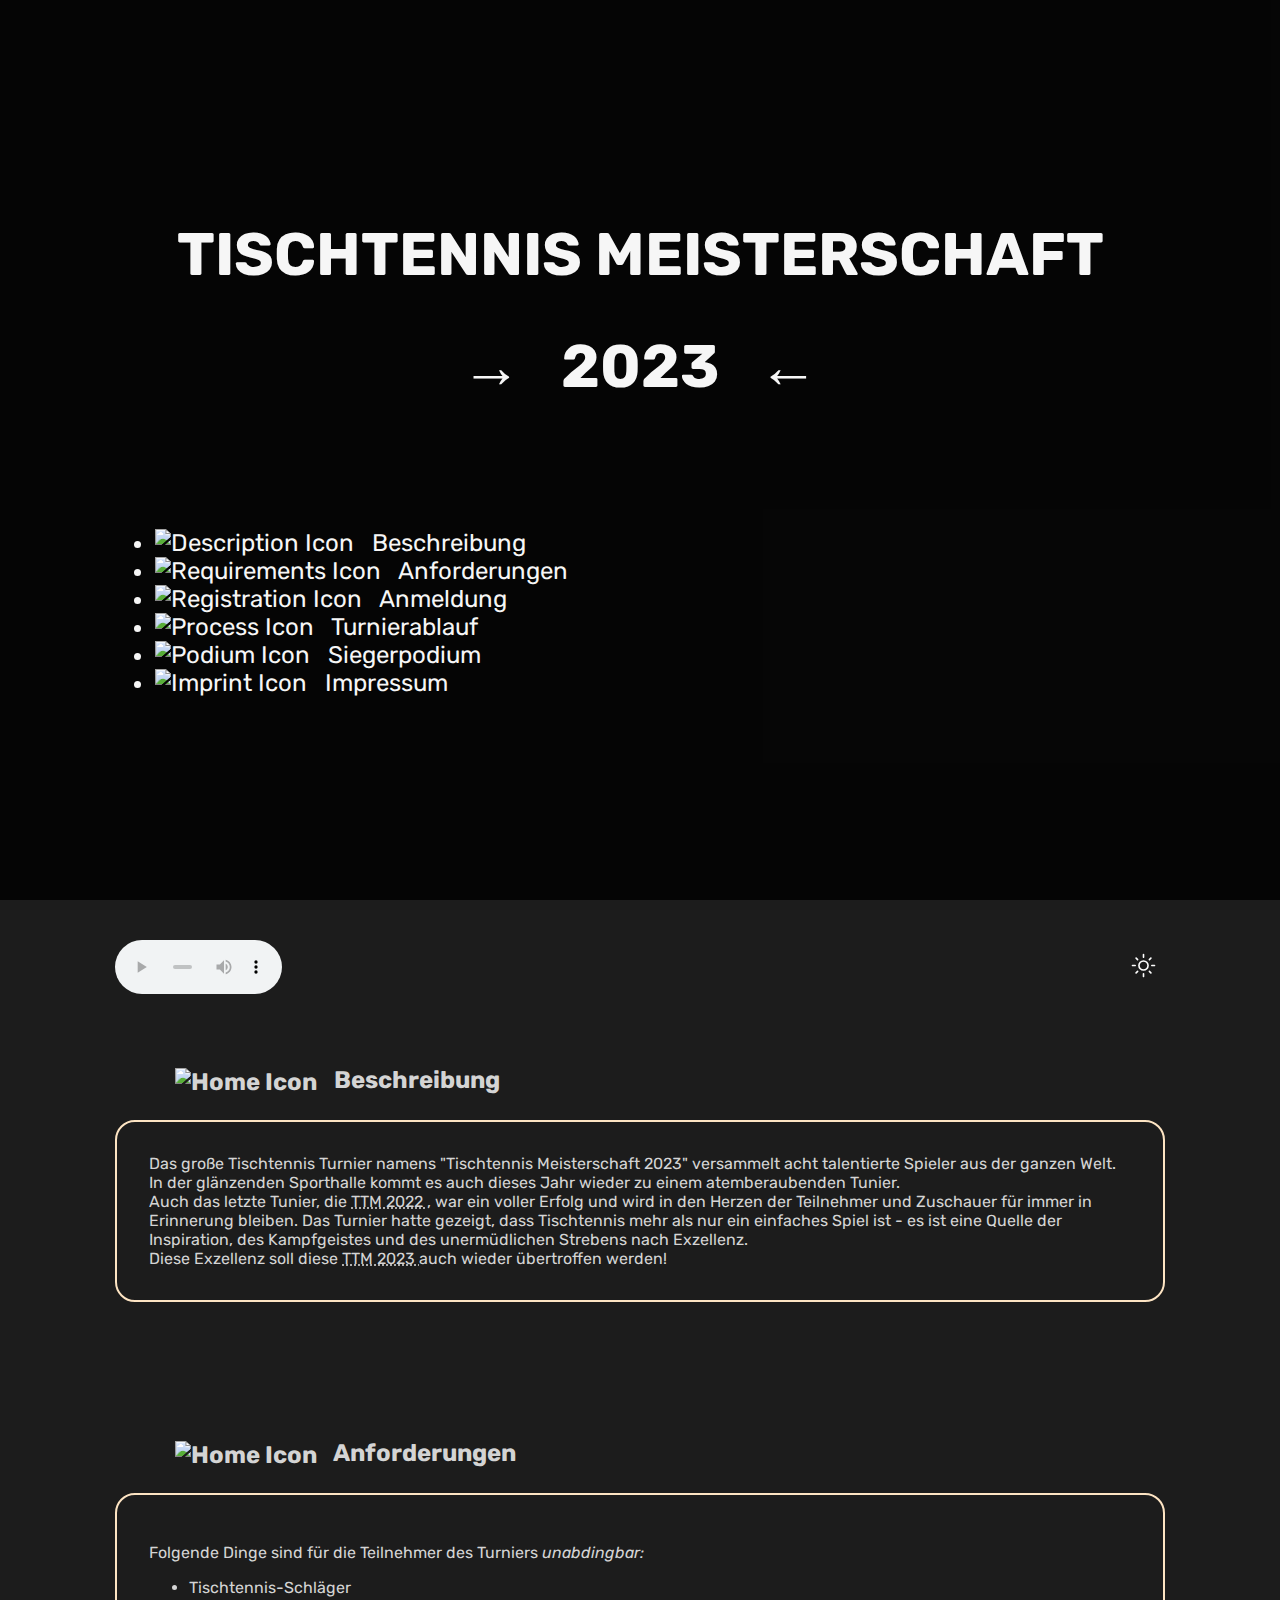
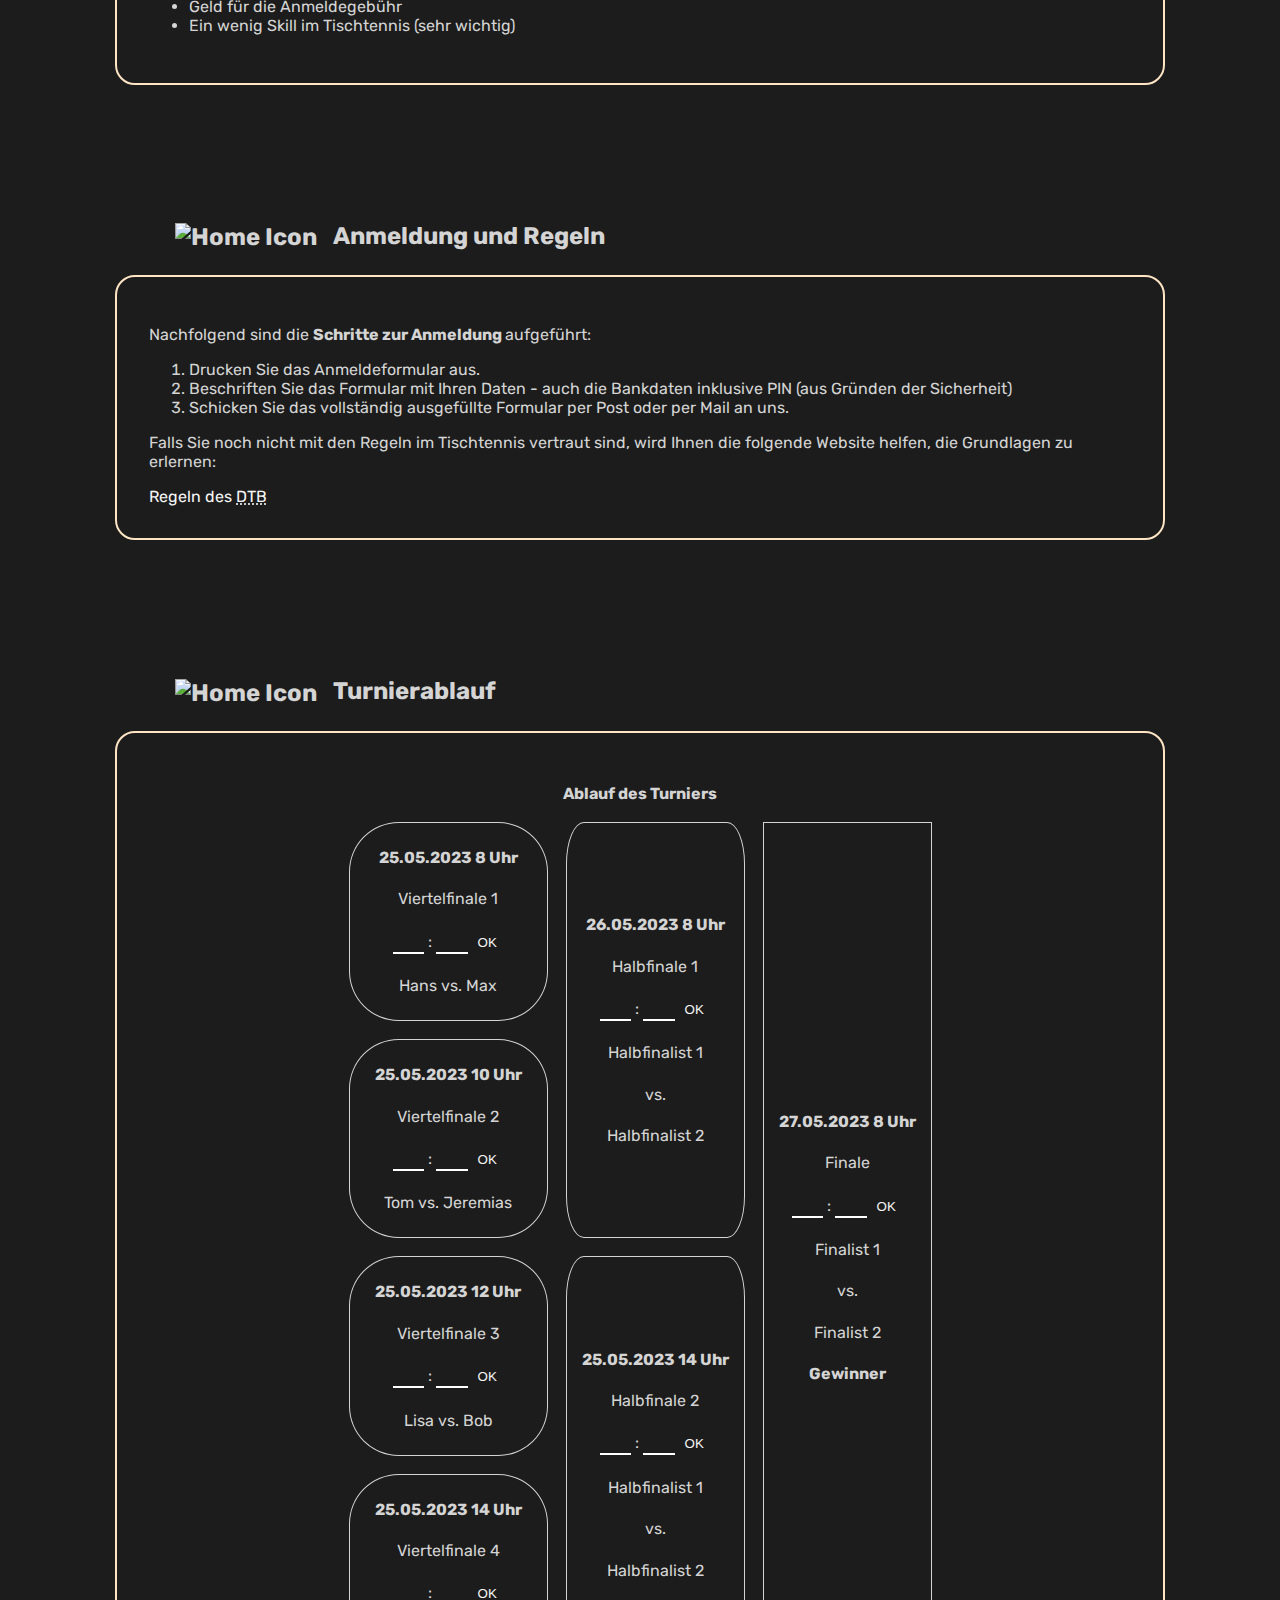
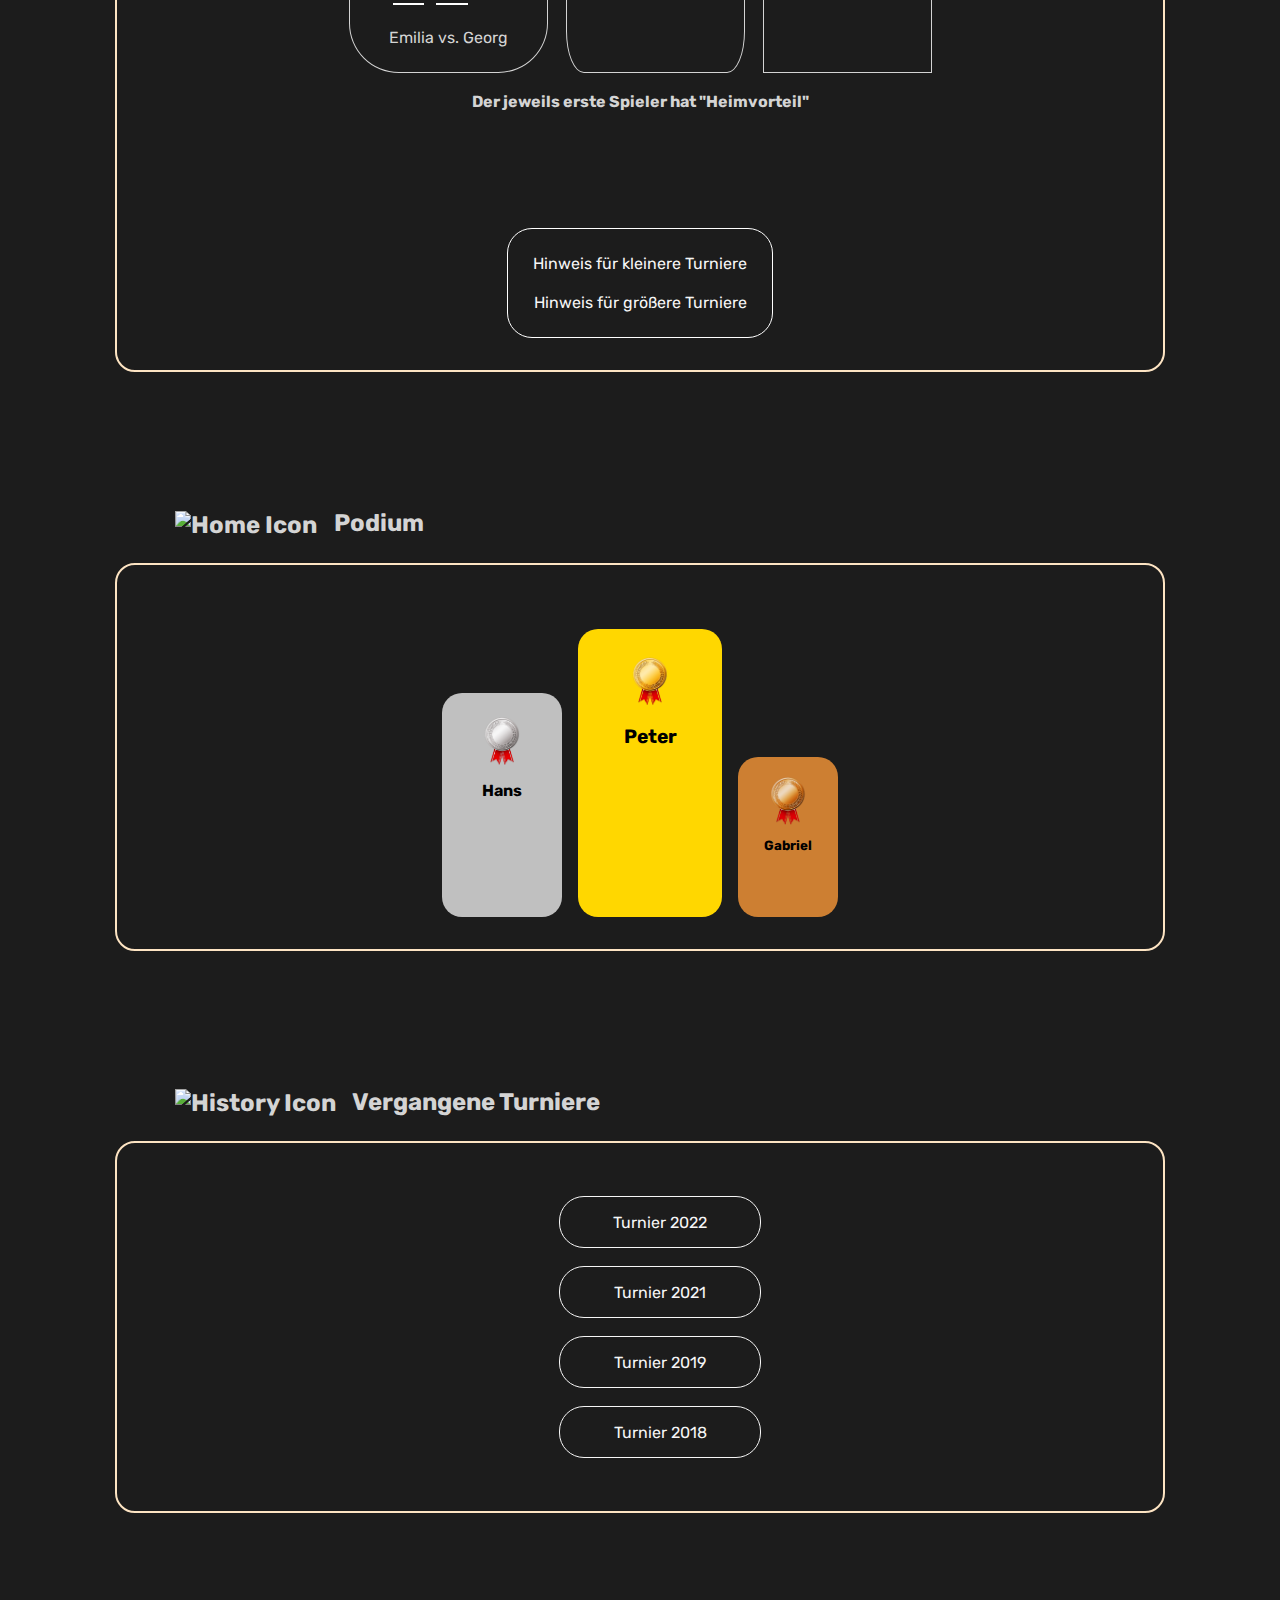
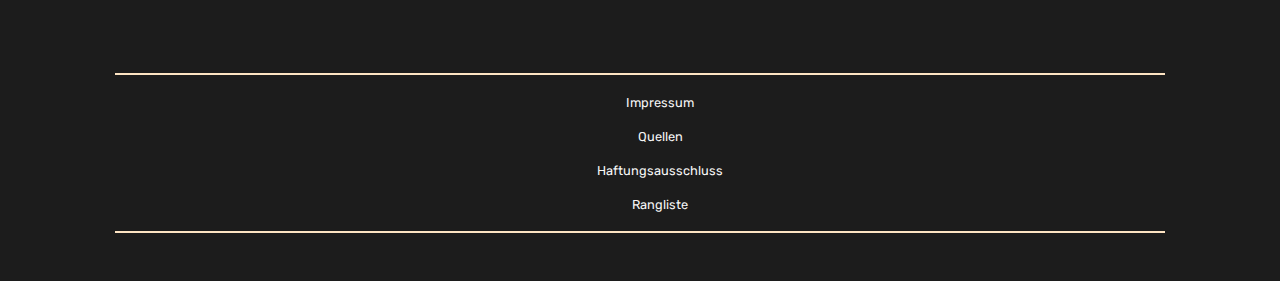
==== commit 6302d623: "Lore update" ====
--- a/src/index.html
+++ b/src/index.html
@@ -12,15 +12,15 @@
       <title> Tischtennis Meisterschaft 2023 </title>
 
       <!-- CSS stylesheet reference -->
-      <link rel="stylesheet" href="../css/style.css">
+      <link rel="stylesheet" href="../css/style.css" />
       <!-- CSS stylesheet for the main page (index.html) header -->
-      <link rel="stylesheet" href="../css/main-header-style.css">
+      <link rel="stylesheet" href="../css/main-header-style.css" />
       <!-- CSS stylesheet for Layout -->
-      <link rel="stylesheet" href="../css/layout.css">
-
-      <!-- include the external JavaScript source files -->
-      <script src="../src/script/script.js"></script>
-      <script src="../src/script/winner-selection.js"></script>
+      <link rel="stylesheet" href="../css/layout.css" />
+
+      <!-- include the external JavaScript file -->
+      <script type="text/javascript" src="../src/script.js"></script>
+      <script type="text/javascript" src="../src/winner-selection.js"></script>
 </head>
 
 <body>
@@ -34,47 +34,47 @@
                   <h1> → &nbsp; 2023 &nbsp; ← </h1>
             </section>
 
-            <!-- header nav bar -->
             <nav>
+                  <!-- header nav bar -->
                   <ul id="nav-bar">
                         <li>
                               <a href="#description-head">
-                                    <img class="icon" src="../res/img/description_icon.svg" alt="Description Icon">
+                                    <img class="icon" src="../res/img/description_icon.svg" alt="Description Icon" />
                                     Beschreibung
                               </a>
                         </li>
 
                         <li>
                               <a href="#requirements-head">
-                                    <img class="icon" src="../res/img/requirements_icon.svg" alt="Requirements Icon">
+                                    <img class="icon" src="../res/img/requirements_icon.svg" alt="Requirements Icon" />
                                     Anforderungen
                               </a>
                         </li>
 
                         <li>
                               <a href="#registration-section">
-                                    <img class="icon" src="../res/img/registration_icon.svg" alt="Registration Icon">
+                                    <img class="icon" src="../res/img/registration_icon.svg" alt="Registration Icon" />
                                     Anmeldung
                               </a>
                         </li>
 
                         <li>
                               <a href="#tournament-process-head">
-                                    <img class="icon" src="../res/img/tournament_process_icon.svg" alt="Process Icon">
+                                    <img class="icon" src="../res/img/tournament_process_icon.svg" alt="Process Icon" />
                                     Turnierablauf
                               </a>
                         </li>
 
                         <li>
                               <a href="#podium-section">
-                                    <img class="icon" src="../res/img/podium_icon.svg" alt="Podium Icon">
+                                    <img class="icon" src="../res/img/podium_icon.svg" alt="Podium Icon" />
                                     Siegerpodium
                               </a>
                         </li>
 
                         <li>
                               <a href="#footer-nav-bar">
-                                    <img class="icon" src="../res/img/imprint_icon.svg" alt="Imprint Icon">
+                                    <img class="icon" src="../res/img/imprint_icon.svg" alt="Imprint Icon" />
                                     Impressum
                               </a>
                         </li>
@@ -87,69 +87,61 @@
             <audio controls loop autoplay src="../res/audio/tabletennis-sample.mp3"> </audio>
 
             <!-- button for switching the view mode (DARK/WHITE) -->
-            <button id="mode-switch-button" type="button" onclick="switchMode()" 
-                  onmouseover="hoverModeButton()" onmouseleave="leaveModeButton()">
-                  <img id="mode-switch-icon" src="../res/img/mode_white.svg" alt="switch mode icon">
+            <abbr title="Change View Mode (DARK/WHITE)">
+                  <button id="mode-switch-button" type="button" onclick="switchMode()" onmouseover="hoverModeButton()"
+                        onmouseleave="leaveModeButton()">
+            </abbr>
+
+            <img id="mode-switch-icon" src="../res/img/mode_white.svg" />
             </button>
       </aside>
 
       <main id="main-section" class="body-content">
 
             <!-- small description about the tournament -->
-            <div id="description-section">
-                  <h2 class="description" id="description-head">
-                        <img id="description-icon" src="../res/img/description_icon.svg" alt="Home Icon">
-                        Beschreibung
+
+            <passage id="description-section">
+                  <h2 class="description" id="description-head"> <img id="description-icon"
+                              src="../res/img/description_icon.svg" alt="Home Icon" /> Beschreibung
                   </h2>
-
-                  <div class="description">
-                        <p>
-                              Das große Tischtennis Turnier namens "Tischtennis Meisterschaft 2023" versammelte acht
-                              talentierte
-                              Spieler aus der ganzen Welt. Die Atmosphäre war elektrisierend als die Teilnehmer in der
-                              glänzenden
-                              Sporthalle zusammenkamen.
+                  <div class="description" id="description-div">
+                        <article>
+                              Das große Tischtennis Turnier namens "Tischtennis Meisterschaft 2023" versammelt acht
+                              talentierte Spieler aus der ganzen Welt. In der glänzenden Sporthalle kommt es auch dieses Jahr wieder zu einem
+                              atemberaubenden Tunier.
                               <br>
-                              Die <abbr title="Tischtennis-Meisterschaft 2023"> TTM 2023 </abbr> wird in den Herzen der
-                              Teilnehmer
-                              und
-                              Zuschauer für immer in Erinnerung bleiben. Das Turnier hatte gezeigt, dass Tischtennis
-                              mehr als
-                              nur
-                              ein einfaches Spiel ist
+                              Auch das letzte Tunier, die <abbr title="Tischtennis-Meisterschaft 2022"> TTM 2022 </abbr>, war ein voller Erfolg
+                              und wird in den Herzen der Teilnehmer und Zuschauer für immer in Erinnerung bleiben. Das Turnier hatte gezeigt, dass Tischtennis
+                              mehr als nur ein einfaches Spiel ist
                               - es ist eine Quelle der Inspiration, des Kampfgeistes und des unermüdlichen Strebens nach
                               Exzellenz.
-                        </p>
-                  </div>
-            </div>
-
-            <!-- this section describes the requirements to take part at the tournament -->
-            <div id="requirements-section">
-                  <h2 class="requirements" id="requirements-head">
-                        <img id="requirements-icon" src="../res/img/requirements_icon.svg" alt="Home Icon">
-                        Anforderungen
+                              <br>
+                              Diese Exzellenz soll diese <abbr title="Tischtennis-Meisterschaft 2023"> TTM 2023 </abbr> auch wieder übertroffen werden!
+                        </article>
+                  </div>
+
+            </passage>
+            <passage id="requirements-section">
+                  <h2 class="requirements" id="requirements-head"> <img id="requirements-icon"
+                              src="../res/img/requirements_icon.svg" alt="Home Icon" /> Anforderungen
                   </h2>
-
                   <!-- defines the requirements for the participants of the tournament -->
                   <div class="requirements">
-                        <div>
+                        <section>
                               <p> Folgende Dinge sind für die Teilnehmer des Turniers <em> unabdingbar: </em> </p>
                               <ul>
                                     <li> Tischtennis-Schläger </li>
                                     <li> Geld für die Anmeldegebühr </li>
                                     <li> Ein wenig Skill im Tischtennis (sehr wichtig) </li>
                               </ul>
-                        </div>
-                  </div>
-            </div>
-
-            <!-- the registration process and a link to the official table tennis rules is provided here -->
-            <div id="registration-section">
-
-                  <h2 class="registration">
-                        <img id="registration-icon" src="../res/img/registration_icon.svg" alt="Home Icon">
-                        Anmeldung und Regeln
-                  </h2>
+                        </section>
+                  </div>
+            </passage>
+
+            <passage id="registration-section">
+
+                  <h2 class="registration"> <img id="registration-icon" src="../res/img/registration_icon.svg"
+                              alt="Home Icon" /> Anmeldung und Regeln </h2>
 
                   <!-- defines the registration process for the tournament -->
                   <div class="registration" id="registration-div">
@@ -175,23 +167,20 @@
                               </a>
                         </div>
                   </div>
-
-            </div>
-
-            <!-- in the following section the tournament process with all games is defined as a table -->
-            <div id="tournament-section">
-                  <h2 class="tournament-process" id="tournament-process-head">
-                        <img id="tournament-process-icon" src="../res/img/tournament_process_icon.svg" alt="Home Icon">
-                        Turnierablauf
-                  </h2>
-
+            </passage>
+
+
+            <passage id="tournament-section">
+                  <h2 class="tournament-process" id="tournament-process-head"> <img id="tournament-process-icon"
+                              src="../res/img/tournament_process_icon.svg" alt="Home Icon" />
+                        Turnierablauf </h2>
                   <!-- provides the tournament tree with all the participants -->
                   <div class="tournament-process" id="tournament-process-div">
                         <!-- tournament tree implemented as a table -->
                         <table id="participants-table">
                               <thead>
                                     <tr>
-                                          <th colspan="3"> Ablauf des Turniers </th>
+                                          <th colspan="4"> Ablauf des Turniers </th>
                                     </tr>
                               </thead>
 
@@ -200,7 +189,7 @@
                                     <tr>
 
                                           <td class="quarter-final-td">
-                                                <div class="tournament-tree-td">
+                                                <section class="tournament-tree-td">
 
                                                       <b class="table-description">
                                                             <time datetime="2023-05-25T08:00">25.05.2023 8 Uhr</time>
@@ -209,25 +198,27 @@
                                                       Viertelfinale 1
 
                                                       <!--Input-promt-section-->
-                                                      <div class="score-input-interface">
-                                                            <input type="text" id="qf1s1" class="score-text-input"> :
-                                                            <input type="text" id="qf1s2" class="score-text-input">
+                                                      <section class="score-input-interface">
+                                                            <input type="text" id="qf1s1"
+                                                                  class="score-text-input"></input> :
+                                                            <input type="text" id="qf1s2"
+                                                                  class="score-text-input"></input>
 
                                                             <button type="button" class="score-input-button"
                                                                   onClick="update('qf1s1', 'qf1s2', 7, 8, 'sf1p1')">
                                                                   OK
                                                             </button>
-                                                      </div>
+                                                      </section>
 
                                                       Hans vs. Max
 
-                                                </div>
+                                                </section>
 
                                           </td>
 
                                           <td class="semi-final-td" rowspan="2">
 
-                                                <div class="tournament-tree-td">
+                                                <section class="tournament-tree-td">
 
                                                       <b class="table-description">
                                                             <time datetime="2023-05-26T08:00">26.05.2023 8
@@ -237,26 +228,28 @@
                                                       Halbfinale 1
 
                                                       <!--Input-promt-section-->
-                                                      <div class="score-input-interface">
-                                                            <input type="text" id="sf1s1" class="score-text-input"> :
-                                                            <input type="text" id="sf1s2" class="score-text-input">
+                                                      <section class="score-input-interface">
+                                                            <input type="text" id="sf1s1"
+                                                                  class="score-text-input"></input> :
+                                                            <input type="text" id="sf1s2"
+                                                                  class="score-text-input"></input>
 
                                                             <button type="button" class="score-input-button"
                                                                   onclick="update('sf1s1', 'sf1s2', 3, 4, 'fp1')">
                                                                   OK
                                                             </button>
-                                                      </div>
+                                                      </section>
 
                                                       <span id="sf1p1"> Halbfinalist 1 </span>
                                                       vs.
                                                       <span id="sf1p2"> Halbfinalist 2 </span>
 
-                                                </div>
+                                                </section>
                                           </td>
 
                                           <td class="final-td" rowspan="4">
 
-                                                <div class="tournament-tree-td">
+                                                <section class="tournament-tree-td">
                                                       <b class="table-description">
                                                             <time datetime="2023-05-27T08:00">27.05.2023 8 Uhr</time>
                                                       </b>
@@ -264,21 +257,23 @@
                                                       Finale
 
                                                       <!--Input-promt-section-->
-                                                      <div class="score-input-interface">
-                                                            <input type="text" id="fs1" class="score-text-input"> :
-                                                            <input type="text" id="fs2" class="score-text-input">
+                                                      <section class="score-input-interface">
+                                                            <input type="text" id="fs1"
+                                                                  class="score-text-input"></input> :
+                                                            <input type="text" id="fs2"
+                                                                  class="score-text-input"></input>
 
                                                             <button type="button" class="score-input-button"
                                                                   onclick="update('fs1', 'fs2', 1, 2, 'fw')">
                                                                   OK
                                                             </button>
-                                                      </div>
+                                                      </section>
 
                                                       <span id="fp1"> Finalist 1 </span>
                                                       vs.
                                                       <span id="fp2"> Finalist 2 </span>
                                                       <span id="fw"> <b> Gewinner </b> </span>
-                                                </div>
+                                                </section>
                                           </td>
                                     </tr>
 
@@ -287,7 +282,7 @@
 
                                           <td class="quarter-final-td">
 
-                                                <div class="tournament-tree-td">
+                                                <section class="tournament-tree-td">
                                                       <b class="table-description">
                                                             <time datetime="2023-05-25T10:00">25.05.2023 10 Uhr</time>
                                                       </b>
@@ -295,18 +290,20 @@
                                                       Viertelfinale 2
 
                                                       <!--Input-promt-section-->
-                                                      <div class="score-input-interface">
-                                                            <input type="text" id="qf2s1" class="score-text-input"> :
-                                                            <input type="text" id="qf2s2" class="score-text-input">
+                                                      <section class="score-input-interface">
+                                                            <input type="text" id="qf2s1"
+                                                                  class="score-text-input"></input> :
+                                                            <input type="text" id="qf2s2"
+                                                                  class="score-text-input"></input>
 
                                                             <button type="button" class="score-input-button"
                                                                   onclick="update('qf2s1', 'qf2s2', 9, 10, 'sf1p2')">
                                                                   OK
                                                             </button>
-                                                      </div>
+                                                      </section>
 
                                                       Tom vs. Jeremias
-                                                </div>
+                                                </section>
 
                                           </td>
                                     </tr>
@@ -316,7 +313,7 @@
 
                                           <td class="quarter-final-td">
 
-                                                <div class="tournament-tree-td">
+                                                <section class="tournament-tree-td">
                                                       <b class="table-description">
                                                             <time datetime="2023-05-25T12:00">25.05.2023 12 Uhr</time>
                                                       </b>
@@ -324,23 +321,25 @@
                                                       Viertelfinale 3
 
                                                       <!--Input-promt-section-->
-                                                      <div class="score-input-interface">
-                                                            <input type="text" id="qf3s1" class="score-text-input"> :
-                                                            <input type="text" id="qf3s2" class="score-text-input">
+                                                      <section class="score-input-interface">
+                                                            <input type="text" id="qf3s1"
+                                                                  class="score-text-input"></input> :
+                                                            <input type="text" id="qf3s2"
+                                                                  class="score-text-input"></input>
 
                                                             <button type="button" class="score-input-button"
                                                                   onclick="update('qf3s1', 'qf3s2', 11, 12, 'sf2p1')">
                                                                   OK
                                                             </button>
-                                                      </div>
+                                                      </section>
 
                                                       Lisa vs. Bob
-                                                </div>
+                                                </section>
                                           </td>
 
                                           <td class="semi-final-td" rowspan="2">
 
-                                                <div class="tournament-tree-td">
+                                                <section class="tournament-tree-td">
                                                       <b class="table-description">
                                                             <time datetime="2023-05-26T14:00">25.05.2023 14 Uhr</time>
                                                       </b>
@@ -348,147 +347,132 @@
                                                       Halbfinale 2
 
                                                       <!--Input-promt-section-->
-                                                      <div class="score-input-interface">
-                                                            <input type="text" id="sf2s1" class="score-text-input"> :
-                                                            <input type="text" id="sf2s2" class="score-text-input">
+                                                      <section class="score-input-interface">
+                                                            <input type="text" id="sf2s1"
+                                                                  class="score-text-input"></input> :
+                                                            <input type="text" id="sf2s2"
+                                                                  class="score-text-input"></input>
 
                                                             <button type="button" class="score-input-button"
                                                                   onclick="update('sf2s1', 'sf2s2', 5, 6, 'fp2')">
                                                                   OK
                                                             </button>
-                                                      </div>
+                                                      </section>
 
                                                       <span id="sf2p1"> Halbfinalist 1 </span>
                                                       vs.
                                                       <span id="sf2p2"> Halbfinalist 2 </span>
 
-                                                </div>
+                                                </section>
                                           </td>
                                     </tr>
                                     <!-- fourth row -->
                                     <tr>
                                           <td class="quarter-final-td">
-                                                <div class="tournament-tree-td">
+                                                <section class="tournament-tree-td">
                                                       <b class="table-description">
                                                             <time datetime="2023-05-25T14:00">25.05.2023 14 Uhr</time>
                                                       </b>
-
+                                                      
                                                       Viertelfinale 4
 
                                                       <!--Input-promt-section-->
-                                                      <div class="score-input-interface">
-                                                            <input type="text" id="qf4s1" class="score-text-input"> :
-                                                            <input type="text" id="qf4s2" class="score-text-input">
-
+                                                      <section class="score-input-interface">
+                                                            <input type="text" id="qf4s1" class="score-text-input"></input> :
+                                                            <input type="text" id="qf4s2" class="score-text-input"></input>
+                                                   
                                                             <button type="button" class="score-input-button"
                                                                   onclick="update('qf4s1', 'qf4s2', 13, 14, 'sf2p2')">
                                                                   OK
                                                             </button>
-                                                      </div>
-
+                                                      </section>
+                                        
                                                       Emilia vs. Georg
-                                                </div>
+                                                </section>
                                           </td>
                                     </tr>
                               </tbody>
 
                               <tfoot>
-                                    <tr>
-                                          <th colspan="3"> Der jeweils erste Spieler hat "Heimvorteil" </th>
+
+                                    <tr>
+                                          <th colspan="4"> Der jeweils erste Spieler hat "Heimvorteil" </th>
                                     </tr>
                               </tfoot>
                         </table>
 
-                        <!-- links to tournament game tables with different sizes -->
-                        <div id="tournament-reference">
+                        <section id="tournament-reference">
                               <!-- link to another site with detailed information about small tournaments -->
                               <a href="small-tournaments-info.html"> Hinweis für kleinere Turniere </a>
                               <!-- link to another site with detailed information about large tournaments -->
                               <a href="large-tournaments-info.html"> Hinweis für größere Turniere </a>
-                        </div>
-                  </div>
-            </div>
-
-            <!-- the winners of the tournament are presentend here on the podium -->
-            <div id=podium-section>
+                        </section>
+                  </div>
+            </passage>
+
+            <passage id=podium-section>
                   <h2 class="podium">
-                        <img id="podium-icon" src="../res/img/podium_icon.svg" alt="Home Icon">
+                        <img id="podium-icon" src="../res/img/podium_icon.svg" alt="Home Icon" />
                         Podium
                   </h2>
 
                   <!-- podium for the winners of the tournament -->
                   <div class="podium" id="description-div">
-                        <div id="podium">
+                        <section id="podium">
                               <div id="second" class="stage">
-                                    <div class="stage-text">
+                                    <section class="stage-text">
                                           <img src="../res/img/silver_medal_icon.png" alt="trophy_icon">
                                           <b id="second-winner"> Hans </b>
-                                    </div>
+                                    </section>
                               </div>
                               <div id="first" class="stage">
-                                    <div class="stage-text">
+                                    <section class="stage-text">
                                           <img src="../res/img/gold_medal_icon.png" alt="trophy_icon">
                                           <b id="first-winner"> Peter </b>
-                                    </div>
+                                    </section>
                               </div>
                               <div id="third" class="stage">
-                                    <div class="stage-text">
+                                    <section class="stage-text">
                                           <img src="../res/img/bronze_medal_icon.png" alt="trophy_icon">
                                           <b id="third-winner"> Gabriel </b>
-                                    </div>
+                                    </section>
                               </div>
-                        </div>
-                  </div>
-            </div>
-
-            <!-- links to pages about past tournaments -->
-            <div id="history-section">
+                        </section>
+                  </div>
+            </passage>
+
+            <passage id="history-section">
                   <h2>
-                        <img id="history-icon" src="../res/img/history_icon.svg" alt="History Icon">
+                        <img id="history-icon" src="../res/img/history_icon.svg" alt="History Icon" />
                         Vergangene Turniere
                   </h2>
 
                   <div class="history-pages" id="history-div">
                         <!-- navigationbar for past tournaments -->
                         <ul class="history-pages-nav">
-                              <li>
-                                    <a class="history-link" href="history/tournament1.html">Turnier 2022</a>
-                              </li>
-                              <li>
-                                    <a class="history-link" href="history/tournament2.html">Turnier 2021</a>
-                              </li>
-                              <li>
-                                    <a class="history-link" href="history/tournament3.html">Turnier 2019</a>
-                              </li>
-                              <li>
-                                    <a class="history-link" href="history/tournament4.html">Turnier 2018</a>
-                              </li>
+                              <li><a class="history-link" href="history/tournament1.html">Turnier 2022</a></li>
+                              <li><a class="history-link" href="history/tournament2.html">Turnier 2021</a></li>
+                              <li><a class="history-link" href="history/tournament3.html">Turnier 2019</a></li>
+                              <li><a class="history-link" href="history/tournament4.html">Turnier 2018</a></li>
                         </ul>
                   </div>
-            </div>
+            </passage>
 
       </main>
 
-      <!-- the footer provides links to further sites like the imprint or the image sources -->
       <footer class="body-content">
-            <div id="footer-nav-bar">
+            <section id="footer-nav-bar">
                   <ul>
-                        <li>
-                              <a href="../src/imprint.html"> Impressum </a>
-                        </li>
-                        <li>
-                              <a href="../src/legal-documents.html"> Quellen </a>
-                        </li>
+                        <li> <a href="../src/imprint.html"> Impressum </a> </li>
+                        <li> <a href="../src/legal-documents.html"> Quellen </a> </li>
                         <li> <a
                                     href="https://www.bsi.bund.de/DE/Service/Haftungsausschluss/haftungsausschluss_node.html">
                                     Haftungsausschluss
                               </a>
                         </li>
-                        <li>
-                              <a href="../src/ranking.html"> Rangliste </a>
-                        </li>
+                        <li> <a href="../src/ranking.html"> Rangliste </a> </li>
                   </ul>
-            </div>
+            </section>
       </footer>
 </body>
 
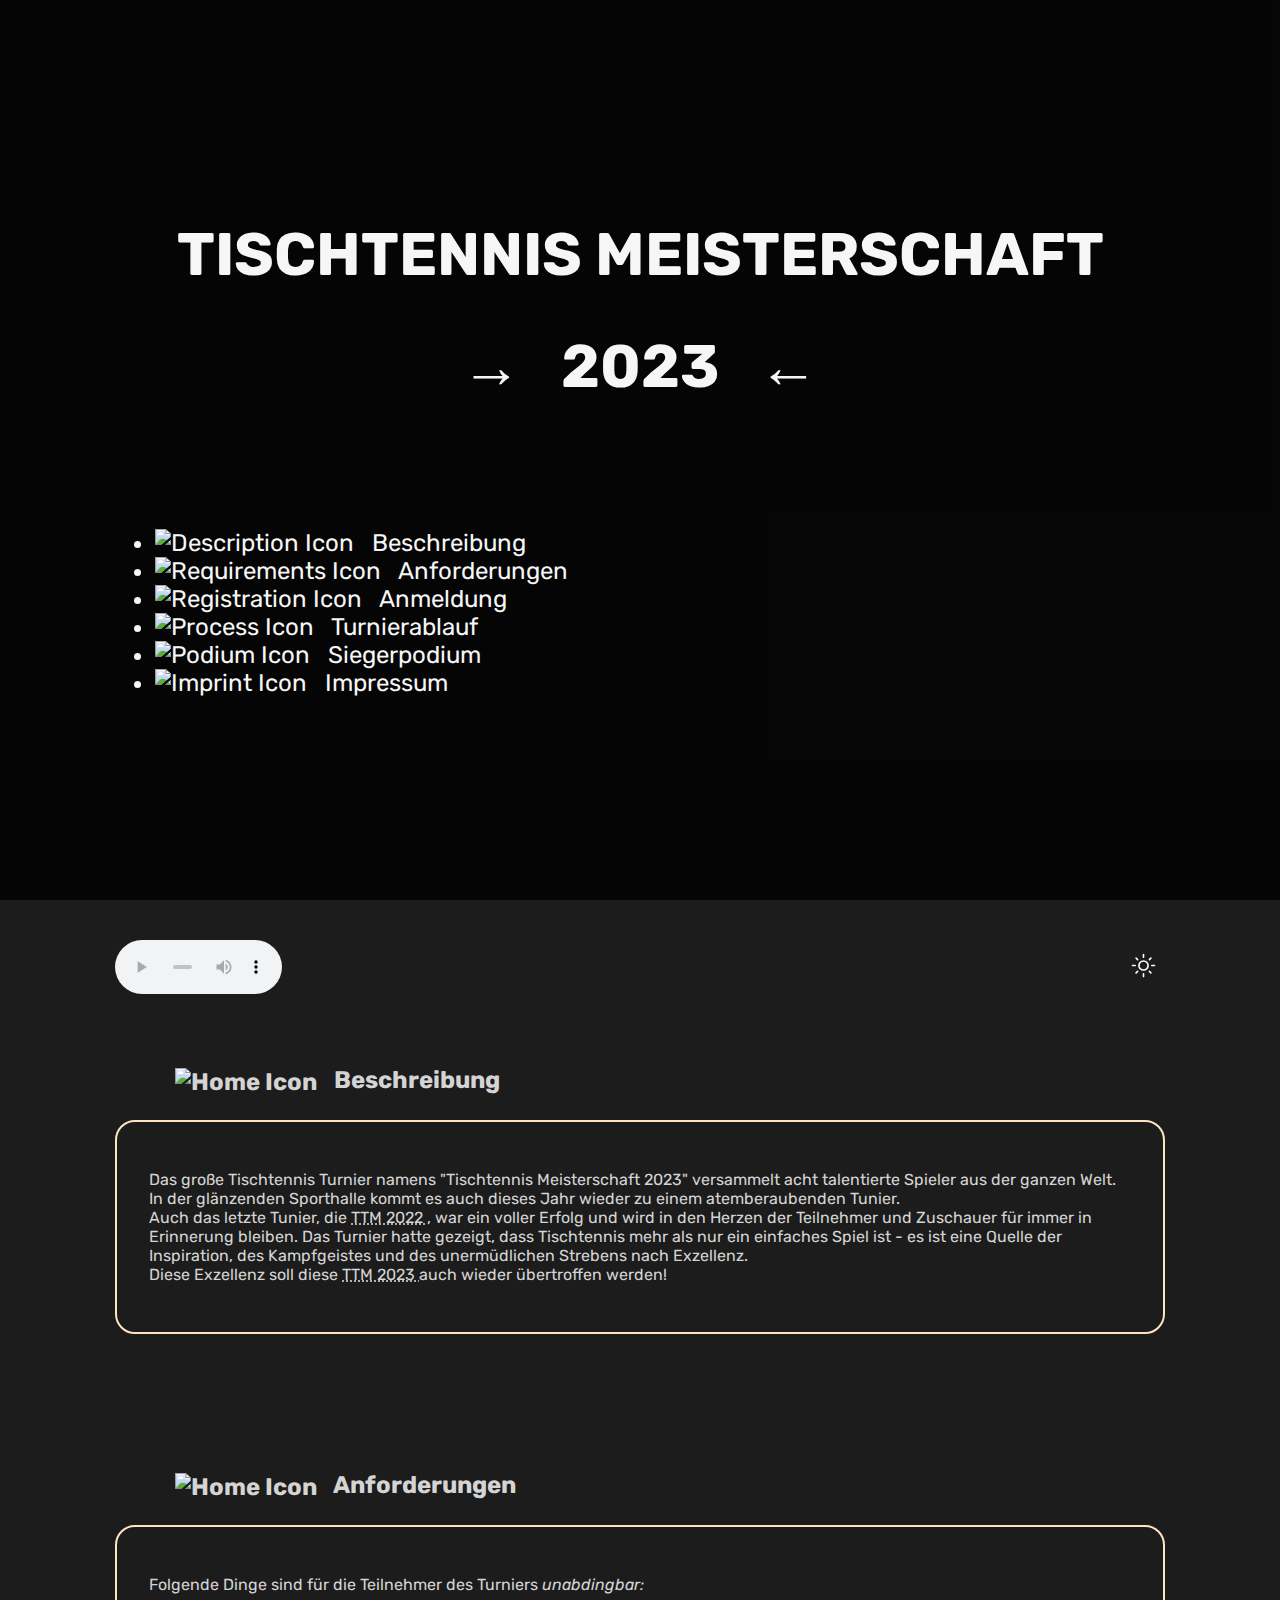
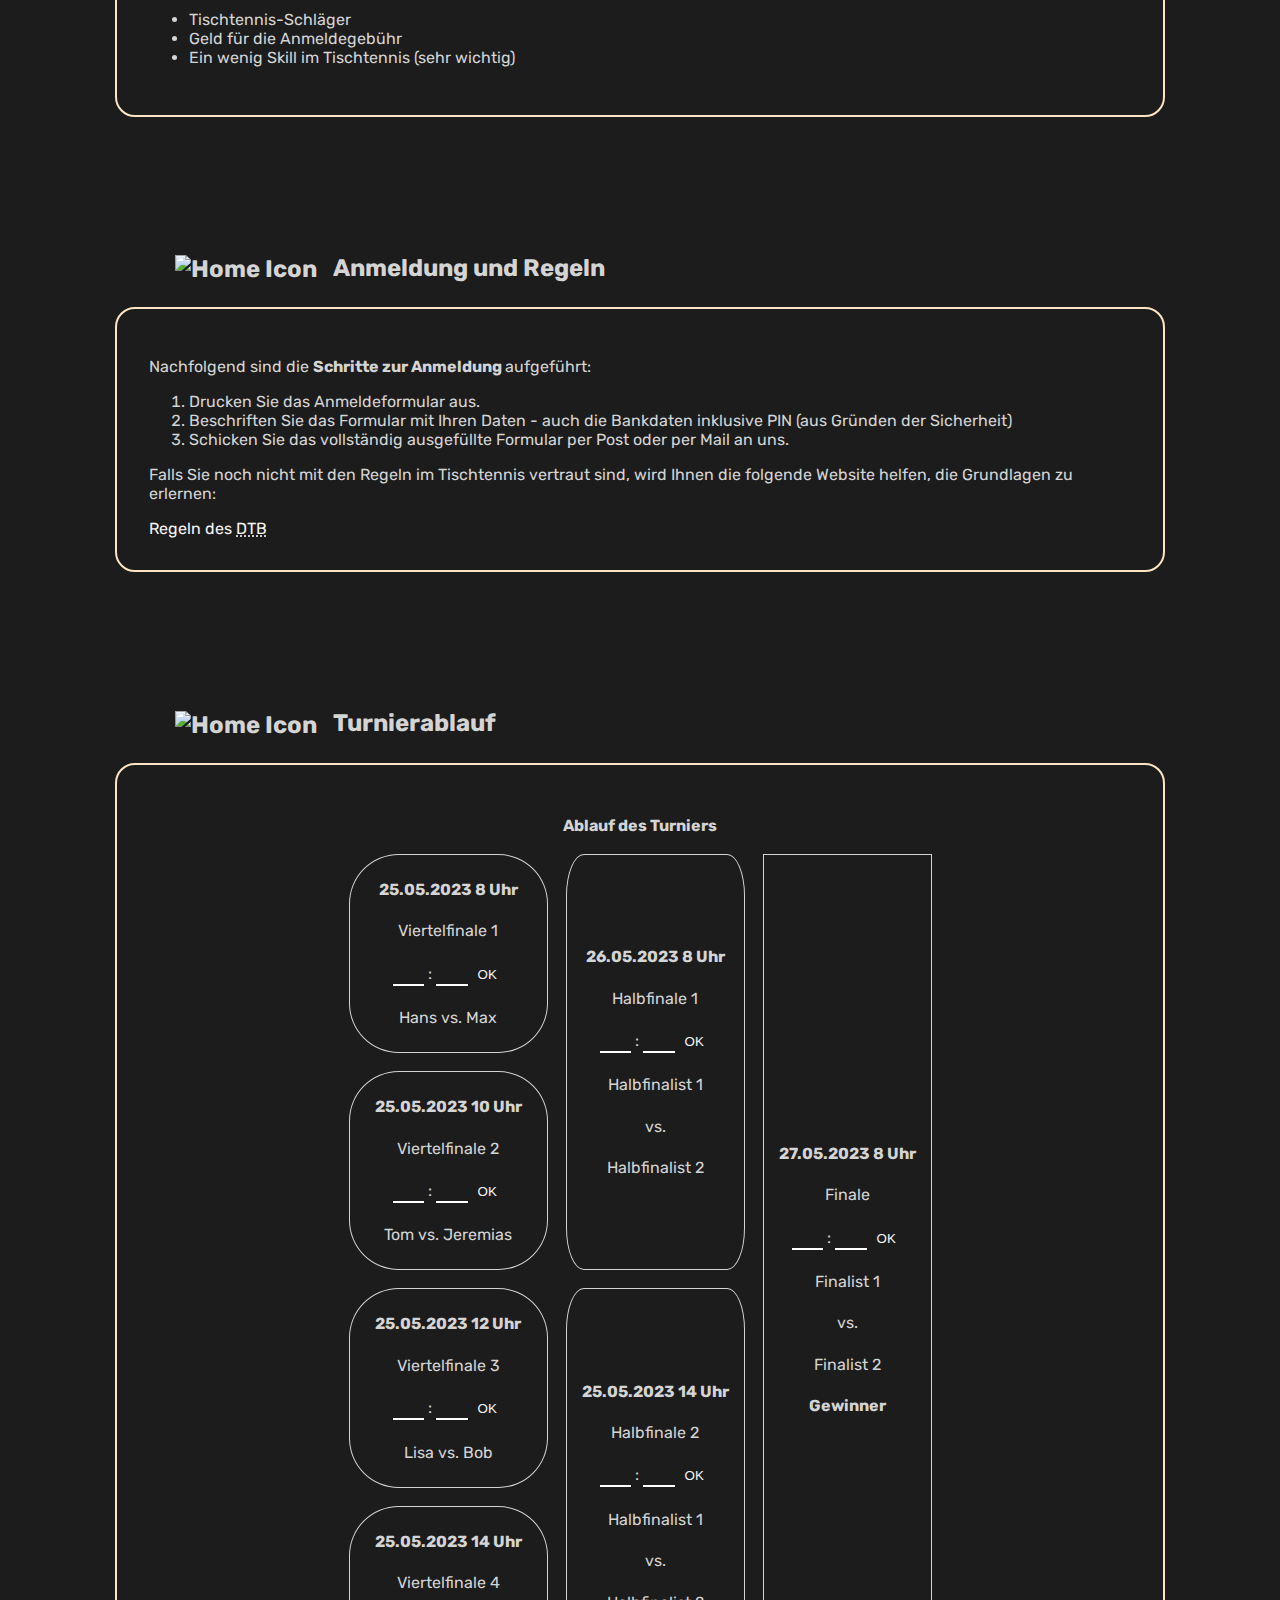
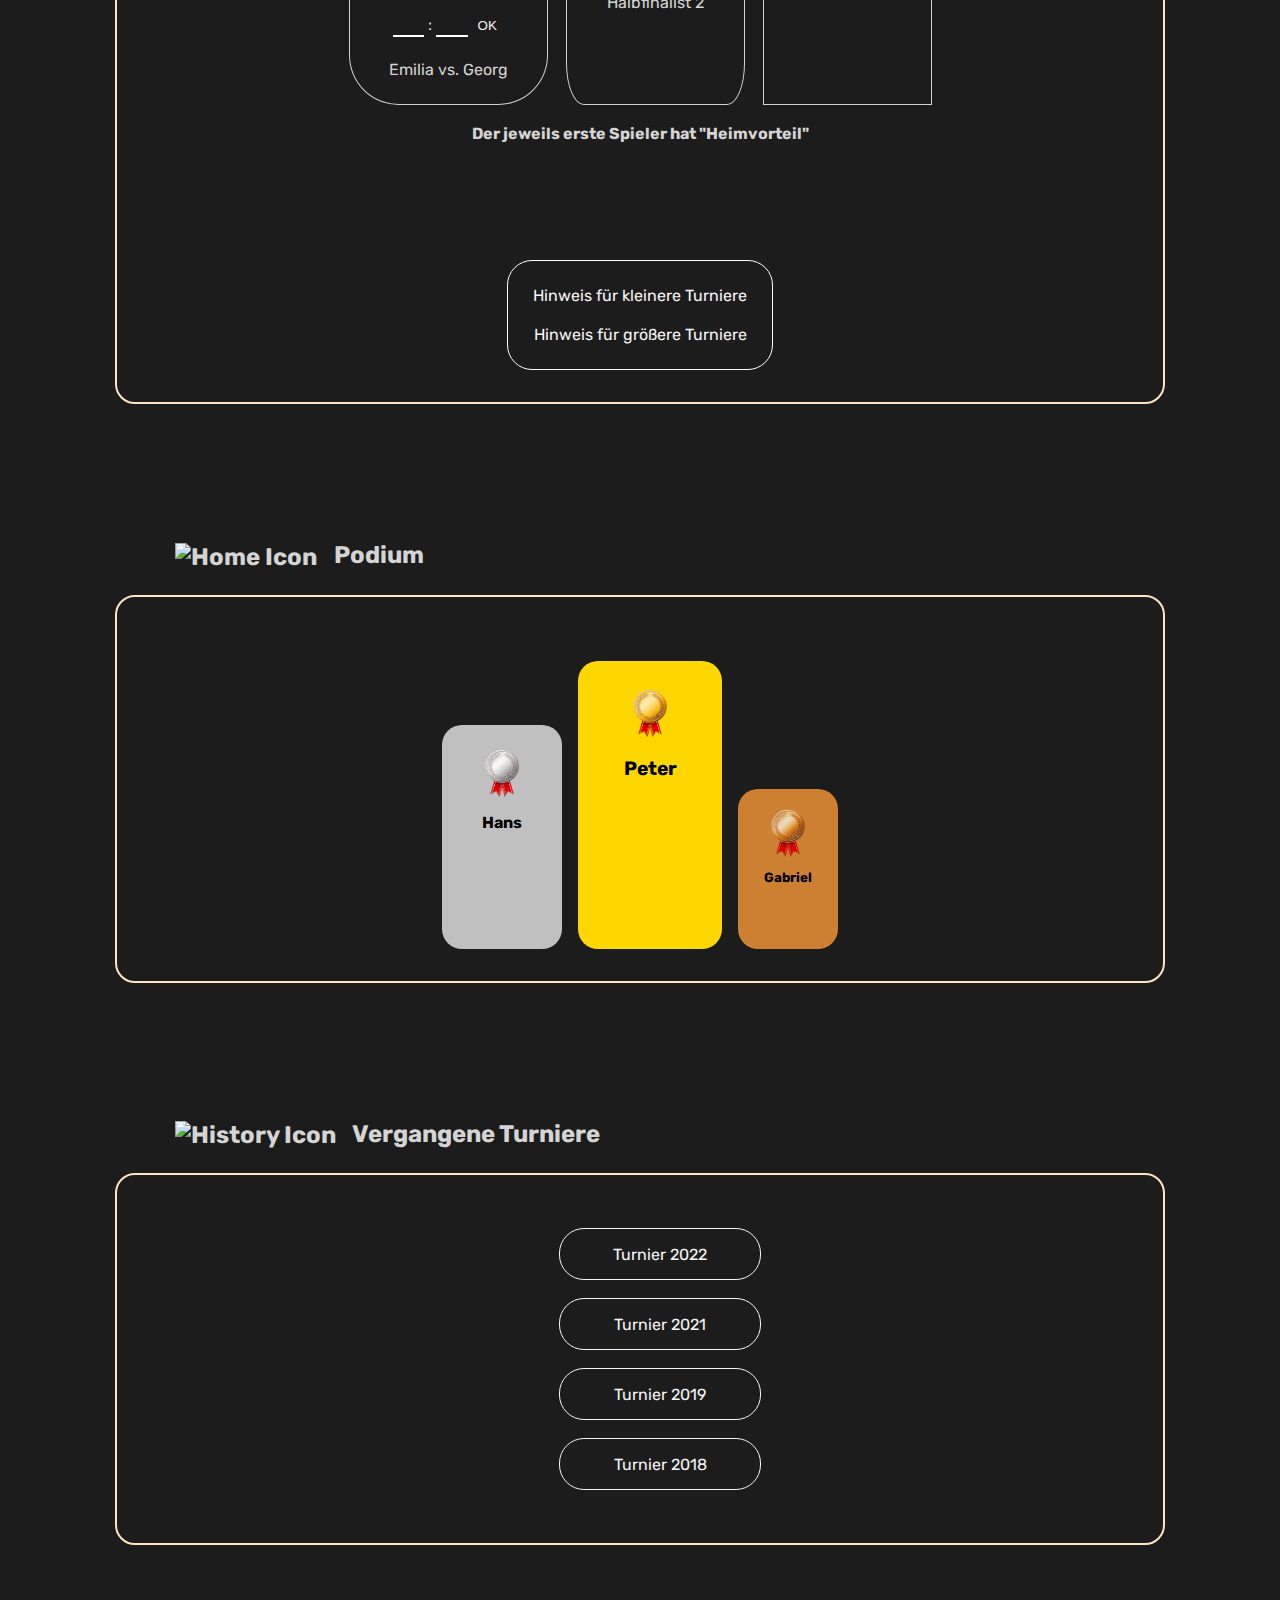
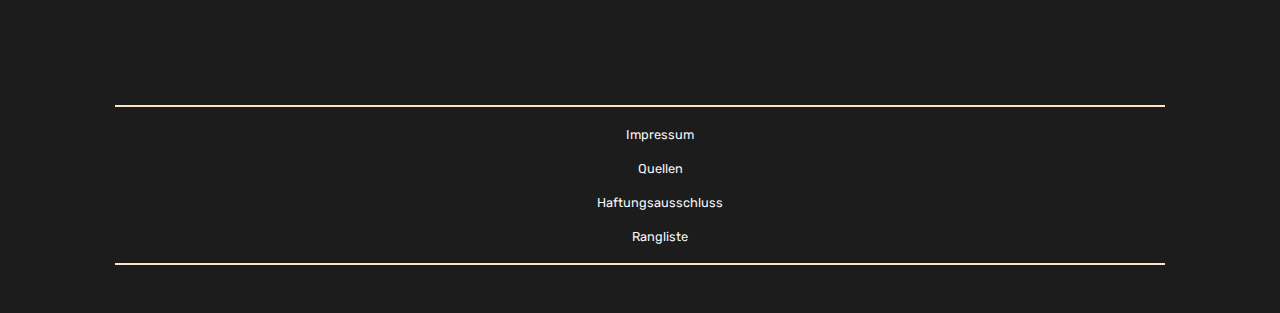
==== commit c05b1d92: "Merge branch 'main' of https://github.com/sk1ldpadde/webengineering_project" ====
--- a/src/index.html
+++ b/src/index.html
@@ -12,15 +12,15 @@
       <title> Tischtennis Meisterschaft 2023 </title>
 
       <!-- CSS stylesheet reference -->
-      <link rel="stylesheet" href="../css/style.css" />
+      <link rel="stylesheet" href="../css/style.css">
       <!-- CSS stylesheet for the main page (index.html) header -->
-      <link rel="stylesheet" href="../css/main-header-style.css" />
+      <link rel="stylesheet" href="../css/main-header-style.css">
       <!-- CSS stylesheet for Layout -->
-      <link rel="stylesheet" href="../css/layout.css" />
-
-      <!-- include the external JavaScript file -->
-      <script type="text/javascript" src="../src/script.js"></script>
-      <script type="text/javascript" src="../src/winner-selection.js"></script>
+      <link rel="stylesheet" href="../css/layout.css">
+
+      <!-- include the external JavaScript source files -->
+      <script src="../src/script/script.js"></script>
+      <script src="../src/script/winner-selection.js"></script>
 </head>
 
 <body>
@@ -34,47 +34,47 @@
                   <h1> → &nbsp; 2023 &nbsp; ← </h1>
             </section>
 
+            <!-- header nav bar -->
             <nav>
-                  <!-- header nav bar -->
                   <ul id="nav-bar">
                         <li>
                               <a href="#description-head">
-                                    <img class="icon" src="../res/img/description_icon.svg" alt="Description Icon" />
+                                    <img class="icon" src="../res/img/description_icon.svg" alt="Description Icon">
                                     Beschreibung
                               </a>
                         </li>
 
                         <li>
                               <a href="#requirements-head">
-                                    <img class="icon" src="../res/img/requirements_icon.svg" alt="Requirements Icon" />
+                                    <img class="icon" src="../res/img/requirements_icon.svg" alt="Requirements Icon">
                                     Anforderungen
                               </a>
                         </li>
 
                         <li>
                               <a href="#registration-section">
-                                    <img class="icon" src="../res/img/registration_icon.svg" alt="Registration Icon" />
+                                    <img class="icon" src="../res/img/registration_icon.svg" alt="Registration Icon">
                                     Anmeldung
                               </a>
                         </li>
 
                         <li>
                               <a href="#tournament-process-head">
-                                    <img class="icon" src="../res/img/tournament_process_icon.svg" alt="Process Icon" />
+                                    <img class="icon" src="../res/img/tournament_process_icon.svg" alt="Process Icon">
                                     Turnierablauf
                               </a>
                         </li>
 
                         <li>
                               <a href="#podium-section">
-                                    <img class="icon" src="../res/img/podium_icon.svg" alt="Podium Icon" />
+                                    <img class="icon" src="../res/img/podium_icon.svg" alt="Podium Icon">
                                     Siegerpodium
                               </a>
                         </li>
 
                         <li>
                               <a href="#footer-nav-bar">
-                                    <img class="icon" src="../res/img/imprint_icon.svg" alt="Imprint Icon" />
+                                    <img class="icon" src="../res/img/imprint_icon.svg" alt="Imprint Icon">
                                     Impressum
                               </a>
                         </li>
@@ -87,25 +87,23 @@
             <audio controls loop autoplay src="../res/audio/tabletennis-sample.mp3"> </audio>
 
             <!-- button for switching the view mode (DARK/WHITE) -->
-            <abbr title="Change View Mode (DARK/WHITE)">
-                  <button id="mode-switch-button" type="button" onclick="switchMode()" onmouseover="hoverModeButton()"
-                        onmouseleave="leaveModeButton()">
-            </abbr>
-
-            <img id="mode-switch-icon" src="../res/img/mode_white.svg" />
+            <button id="mode-switch-button" type="button" onclick="switchMode()" 
+                  onmouseover="hoverModeButton()" onmouseleave="leaveModeButton()">
+                  <img id="mode-switch-icon" src="../res/img/mode_white.svg" alt="switch mode icon">
             </button>
       </aside>
 
       <main id="main-section" class="body-content">
 
             <!-- small description about the tournament -->
-
-            <passage id="description-section">
-                  <h2 class="description" id="description-head"> <img id="description-icon"
-                              src="../res/img/description_icon.svg" alt="Home Icon" /> Beschreibung
-                  </h2>
-                  <div class="description" id="description-div">
-                        <article>
+            <div id="description-section">
+                  <h2 class="description" id="description-head">
+                        <img id="description-icon" src="../res/img/description_icon.svg" alt="Home Icon">
+                        Beschreibung
+                  </h2>
+
+                  <div class="description">
+                        <p>
                               Das große Tischtennis Turnier namens "Tischtennis Meisterschaft 2023" versammelt acht
                               talentierte Spieler aus der ganzen Welt. In der glänzenden Sporthalle kommt es auch dieses Jahr wieder zu einem
                               atemberaubenden Tunier.
@@ -117,31 +115,38 @@
                               Exzellenz.
                               <br>
                               Diese Exzellenz soll diese <abbr title="Tischtennis-Meisterschaft 2023"> TTM 2023 </abbr> auch wieder übertroffen werden!
-                        </article>
-                  </div>
-
-            </passage>
-            <passage id="requirements-section">
-                  <h2 class="requirements" id="requirements-head"> <img id="requirements-icon"
-                              src="../res/img/requirements_icon.svg" alt="Home Icon" /> Anforderungen
-                  </h2>
+                              
+                        </p>
+                  </div>
+            </div>
+
+            <!-- this section describes the requirements to take part at the tournament -->
+            <div id="requirements-section">
+                  <h2 class="requirements" id="requirements-head">
+                        <img id="requirements-icon" src="../res/img/requirements_icon.svg" alt="Home Icon">
+                        Anforderungen
+                  </h2>
+
                   <!-- defines the requirements for the participants of the tournament -->
                   <div class="requirements">
-                        <section>
+                        <div>
                               <p> Folgende Dinge sind für die Teilnehmer des Turniers <em> unabdingbar: </em> </p>
                               <ul>
                                     <li> Tischtennis-Schläger </li>
                                     <li> Geld für die Anmeldegebühr </li>
                                     <li> Ein wenig Skill im Tischtennis (sehr wichtig) </li>
                               </ul>
-                        </section>
-                  </div>
-            </passage>
-
-            <passage id="registration-section">
-
-                  <h2 class="registration"> <img id="registration-icon" src="../res/img/registration_icon.svg"
-                              alt="Home Icon" /> Anmeldung und Regeln </h2>
+                        </div>
+                  </div>
+            </div>
+
+            <!-- the registration process and a link to the official table tennis rules is provided here -->
+            <div id="registration-section">
+
+                  <h2 class="registration">
+                        <img id="registration-icon" src="../res/img/registration_icon.svg" alt="Home Icon">
+                        Anmeldung und Regeln
+                  </h2>
 
                   <!-- defines the registration process for the tournament -->
                   <div class="registration" id="registration-div">
@@ -167,20 +172,23 @@
                               </a>
                         </div>
                   </div>
-            </passage>
-
-
-            <passage id="tournament-section">
-                  <h2 class="tournament-process" id="tournament-process-head"> <img id="tournament-process-icon"
-                              src="../res/img/tournament_process_icon.svg" alt="Home Icon" />
-                        Turnierablauf </h2>
+
+            </div>
+
+            <!-- in the following section the tournament process with all games is defined as a table -->
+            <div id="tournament-section">
+                  <h2 class="tournament-process" id="tournament-process-head">
+                        <img id="tournament-process-icon" src="../res/img/tournament_process_icon.svg" alt="Home Icon">
+                        Turnierablauf
+                  </h2>
+
                   <!-- provides the tournament tree with all the participants -->
                   <div class="tournament-process" id="tournament-process-div">
                         <!-- tournament tree implemented as a table -->
                         <table id="participants-table">
                               <thead>
                                     <tr>
-                                          <th colspan="4"> Ablauf des Turniers </th>
+                                          <th colspan="3"> Ablauf des Turniers </th>
                                     </tr>
                               </thead>
 
@@ -189,7 +197,7 @@
                                     <tr>
 
                                           <td class="quarter-final-td">
-                                                <section class="tournament-tree-td">
+                                                <div class="tournament-tree-td">
 
                                                       <b class="table-description">
                                                             <time datetime="2023-05-25T08:00">25.05.2023 8 Uhr</time>
@@ -198,27 +206,25 @@
                                                       Viertelfinale 1
 
                                                       <!--Input-promt-section-->
-                                                      <section class="score-input-interface">
-                                                            <input type="text" id="qf1s1"
-                                                                  class="score-text-input"></input> :
-                                                            <input type="text" id="qf1s2"
-                                                                  class="score-text-input"></input>
+                                                      <div class="score-input-interface">
+                                                            <input type="text" id="qf1s1" class="score-text-input"> :
+                                                            <input type="text" id="qf1s2" class="score-text-input">
 
                                                             <button type="button" class="score-input-button"
                                                                   onClick="update('qf1s1', 'qf1s2', 7, 8, 'sf1p1')">
                                                                   OK
                                                             </button>
-                                                      </section>
+                                                      </div>
 
                                                       Hans vs. Max
 
-                                                </section>
+                                                </div>
 
                                           </td>
 
                                           <td class="semi-final-td" rowspan="2">
 
-                                                <section class="tournament-tree-td">
+                                                <div class="tournament-tree-td">
 
                                                       <b class="table-description">
                                                             <time datetime="2023-05-26T08:00">26.05.2023 8
@@ -228,28 +234,26 @@
                                                       Halbfinale 1
 
                                                       <!--Input-promt-section-->
-                                                      <section class="score-input-interface">
-                                                            <input type="text" id="sf1s1"
-                                                                  class="score-text-input"></input> :
-                                                            <input type="text" id="sf1s2"
-                                                                  class="score-text-input"></input>
+                                                      <div class="score-input-interface">
+                                                            <input type="text" id="sf1s1" class="score-text-input"> :
+                                                            <input type="text" id="sf1s2" class="score-text-input">
 
                                                             <button type="button" class="score-input-button"
                                                                   onclick="update('sf1s1', 'sf1s2', 3, 4, 'fp1')">
                                                                   OK
                                                             </button>
-                                                      </section>
+                                                      </div>
 
                                                       <span id="sf1p1"> Halbfinalist 1 </span>
                                                       vs.
                                                       <span id="sf1p2"> Halbfinalist 2 </span>
 
-                                                </section>
+                                                </div>
                                           </td>
 
                                           <td class="final-td" rowspan="4">
 
-                                                <section class="tournament-tree-td">
+                                                <div class="tournament-tree-td">
                                                       <b class="table-description">
                                                             <time datetime="2023-05-27T08:00">27.05.2023 8 Uhr</time>
                                                       </b>
@@ -257,23 +261,21 @@
                                                       Finale
 
                                                       <!--Input-promt-section-->
-                                                      <section class="score-input-interface">
-                                                            <input type="text" id="fs1"
-                                                                  class="score-text-input"></input> :
-                                                            <input type="text" id="fs2"
-                                                                  class="score-text-input"></input>
+                                                      <div class="score-input-interface">
+                                                            <input type="text" id="fs1" class="score-text-input"> :
+                                                            <input type="text" id="fs2" class="score-text-input">
 
                                                             <button type="button" class="score-input-button"
                                                                   onclick="update('fs1', 'fs2', 1, 2, 'fw')">
                                                                   OK
                                                             </button>
-                                                      </section>
+                                                      </div>
 
                                                       <span id="fp1"> Finalist 1 </span>
                                                       vs.
                                                       <span id="fp2"> Finalist 2 </span>
                                                       <span id="fw"> <b> Gewinner </b> </span>
-                                                </section>
+                                                </div>
                                           </td>
                                     </tr>
 
@@ -282,7 +284,7 @@
 
                                           <td class="quarter-final-td">
 
-                                                <section class="tournament-tree-td">
+                                                <div class="tournament-tree-td">
                                                       <b class="table-description">
                                                             <time datetime="2023-05-25T10:00">25.05.2023 10 Uhr</time>
                                                       </b>
@@ -290,20 +292,18 @@
                                                       Viertelfinale 2
 
                                                       <!--Input-promt-section-->
-                                                      <section class="score-input-interface">
-                                                            <input type="text" id="qf2s1"
-                                                                  class="score-text-input"></input> :
-                                                            <input type="text" id="qf2s2"
-                                                                  class="score-text-input"></input>
+                                                      <div class="score-input-interface">
+                                                            <input type="text" id="qf2s1" class="score-text-input"> :
+                                                            <input type="text" id="qf2s2" class="score-text-input">
 
                                                             <button type="button" class="score-input-button"
                                                                   onclick="update('qf2s1', 'qf2s2', 9, 10, 'sf1p2')">
                                                                   OK
                                                             </button>
-                                                      </section>
+                                                      </div>
 
                                                       Tom vs. Jeremias
-                                                </section>
+                                                </div>
 
                                           </td>
                                     </tr>
@@ -313,7 +313,7 @@
 
                                           <td class="quarter-final-td">
 
-                                                <section class="tournament-tree-td">
+                                                <div class="tournament-tree-td">
                                                       <b class="table-description">
                                                             <time datetime="2023-05-25T12:00">25.05.2023 12 Uhr</time>
                                                       </b>
@@ -321,25 +321,23 @@
                                                       Viertelfinale 3
 
                                                       <!--Input-promt-section-->
-                                                      <section class="score-input-interface">
-                                                            <input type="text" id="qf3s1"
-                                                                  class="score-text-input"></input> :
-                                                            <input type="text" id="qf3s2"
-                                                                  class="score-text-input"></input>
+                                                      <div class="score-input-interface">
+                                                            <input type="text" id="qf3s1" class="score-text-input"> :
+                                                            <input type="text" id="qf3s2" class="score-text-input">
 
                                                             <button type="button" class="score-input-button"
                                                                   onclick="update('qf3s1', 'qf3s2', 11, 12, 'sf2p1')">
                                                                   OK
                                                             </button>
-                                                      </section>
+                                                      </div>
 
                                                       Lisa vs. Bob
-                                                </section>
+                                                </div>
                                           </td>
 
                                           <td class="semi-final-td" rowspan="2">
 
-                                                <section class="tournament-tree-td">
+                                                <div class="tournament-tree-td">
                                                       <b class="table-description">
                                                             <time datetime="2023-05-26T14:00">25.05.2023 14 Uhr</time>
                                                       </b>
@@ -347,132 +345,147 @@
                                                       Halbfinale 2
 
                                                       <!--Input-promt-section-->
-                                                      <section class="score-input-interface">
-                                                            <input type="text" id="sf2s1"
-                                                                  class="score-text-input"></input> :
-                                                            <input type="text" id="sf2s2"
-                                                                  class="score-text-input"></input>
+                                                      <div class="score-input-interface">
+                                                            <input type="text" id="sf2s1" class="score-text-input"> :
+                                                            <input type="text" id="sf2s2" class="score-text-input">
 
                                                             <button type="button" class="score-input-button"
                                                                   onclick="update('sf2s1', 'sf2s2', 5, 6, 'fp2')">
                                                                   OK
                                                             </button>
-                                                      </section>
+                                                      </div>
 
                                                       <span id="sf2p1"> Halbfinalist 1 </span>
                                                       vs.
                                                       <span id="sf2p2"> Halbfinalist 2 </span>
 
-                                                </section>
+                                                </div>
                                           </td>
                                     </tr>
                                     <!-- fourth row -->
                                     <tr>
                                           <td class="quarter-final-td">
-                                                <section class="tournament-tree-td">
+                                                <div class="tournament-tree-td">
                                                       <b class="table-description">
                                                             <time datetime="2023-05-25T14:00">25.05.2023 14 Uhr</time>
                                                       </b>
-                                                      
+
                                                       Viertelfinale 4
 
                                                       <!--Input-promt-section-->
-                                                      <section class="score-input-interface">
-                                                            <input type="text" id="qf4s1" class="score-text-input"></input> :
-                                                            <input type="text" id="qf4s2" class="score-text-input"></input>
-                                                   
+                                                      <div class="score-input-interface">
+                                                            <input type="text" id="qf4s1" class="score-text-input"> :
+                                                            <input type="text" id="qf4s2" class="score-text-input">
+
                                                             <button type="button" class="score-input-button"
                                                                   onclick="update('qf4s1', 'qf4s2', 13, 14, 'sf2p2')">
                                                                   OK
                                                             </button>
-                                                      </section>
-                                        
+                                                      </div>
+
                                                       Emilia vs. Georg
-                                                </section>
+                                                </div>
                                           </td>
                                     </tr>
                               </tbody>
 
                               <tfoot>
-
-                                    <tr>
-                                          <th colspan="4"> Der jeweils erste Spieler hat "Heimvorteil" </th>
+                                    <tr>
+                                          <th colspan="3"> Der jeweils erste Spieler hat "Heimvorteil" </th>
                                     </tr>
                               </tfoot>
                         </table>
 
-                        <section id="tournament-reference">
+                        <!-- links to tournament game tables with different sizes -->
+                        <div id="tournament-reference">
                               <!-- link to another site with detailed information about small tournaments -->
                               <a href="small-tournaments-info.html"> Hinweis für kleinere Turniere </a>
                               <!-- link to another site with detailed information about large tournaments -->
                               <a href="large-tournaments-info.html"> Hinweis für größere Turniere </a>
-                        </section>
-                  </div>
-            </passage>
-
-            <passage id=podium-section>
+                        </div>
+                  </div>
+            </div>
+
+            <!-- the winners of the tournament are presentend here on the podium -->
+            <div id=podium-section>
                   <h2 class="podium">
-                        <img id="podium-icon" src="../res/img/podium_icon.svg" alt="Home Icon" />
+                        <img id="podium-icon" src="../res/img/podium_icon.svg" alt="Home Icon">
                         Podium
                   </h2>
 
                   <!-- podium for the winners of the tournament -->
                   <div class="podium" id="description-div">
-                        <section id="podium">
+                        <div id="podium">
                               <div id="second" class="stage">
-                                    <section class="stage-text">
+                                    <div class="stage-text">
                                           <img src="../res/img/silver_medal_icon.png" alt="trophy_icon">
                                           <b id="second-winner"> Hans </b>
-                                    </section>
+                                    </div>
                               </div>
                               <div id="first" class="stage">
-                                    <section class="stage-text">
+                                    <div class="stage-text">
                                           <img src="../res/img/gold_medal_icon.png" alt="trophy_icon">
                                           <b id="first-winner"> Peter </b>
-                                    </section>
+                                    </div>
                               </div>
                               <div id="third" class="stage">
-                                    <section class="stage-text">
+                                    <div class="stage-text">
                                           <img src="../res/img/bronze_medal_icon.png" alt="trophy_icon">
                                           <b id="third-winner"> Gabriel </b>
-                                    </section>
+                                    </div>
                               </div>
-                        </section>
-                  </div>
-            </passage>
-
-            <passage id="history-section">
+                        </div>
+                  </div>
+            </div>
+
+            <!-- links to pages about past tournaments -->
+            <div id="history-section">
                   <h2>
-                        <img id="history-icon" src="../res/img/history_icon.svg" alt="History Icon" />
+                        <img id="history-icon" src="../res/img/history_icon.svg" alt="History Icon">
                         Vergangene Turniere
                   </h2>
 
                   <div class="history-pages" id="history-div">
                         <!-- navigationbar for past tournaments -->
                         <ul class="history-pages-nav">
-                              <li><a class="history-link" href="history/tournament1.html">Turnier 2022</a></li>
-                              <li><a class="history-link" href="history/tournament2.html">Turnier 2021</a></li>
-                              <li><a class="history-link" href="history/tournament3.html">Turnier 2019</a></li>
-                              <li><a class="history-link" href="history/tournament4.html">Turnier 2018</a></li>
+                              <li>
+                                    <a class="history-link" href="history/tournament1.html">Turnier 2022</a>
+                              </li>
+                              <li>
+                                    <a class="history-link" href="history/tournament2.html">Turnier 2021</a>
+                              </li>
+                              <li>
+                                    <a class="history-link" href="history/tournament3.html">Turnier 2019</a>
+                              </li>
+                              <li>
+                                    <a class="history-link" href="history/tournament4.html">Turnier 2018</a>
+                              </li>
                         </ul>
                   </div>
-            </passage>
+            </div>
 
       </main>
 
+      <!-- the footer provides links to further sites like the imprint or the image sources -->
       <footer class="body-content">
-            <section id="footer-nav-bar">
+            <div id="footer-nav-bar">
                   <ul>
-                        <li> <a href="../src/imprint.html"> Impressum </a> </li>
-                        <li> <a href="../src/legal-documents.html"> Quellen </a> </li>
+                        <li>
+                              <a href="../src/imprint.html"> Impressum </a>
+                        </li>
+                        <li>
+                              <a href="../src/legal-documents.html"> Quellen </a>
+                        </li>
                         <li> <a
                                     href="https://www.bsi.bund.de/DE/Service/Haftungsausschluss/haftungsausschluss_node.html">
                                     Haftungsausschluss
                               </a>
                         </li>
-                        <li> <a href="../src/ranking.html"> Rangliste </a> </li>
+                        <li>
+                              <a href="../src/ranking.html"> Rangliste </a>
+                        </li>
                   </ul>
-            </section>
+            </div>
       </footer>
 </body>
 
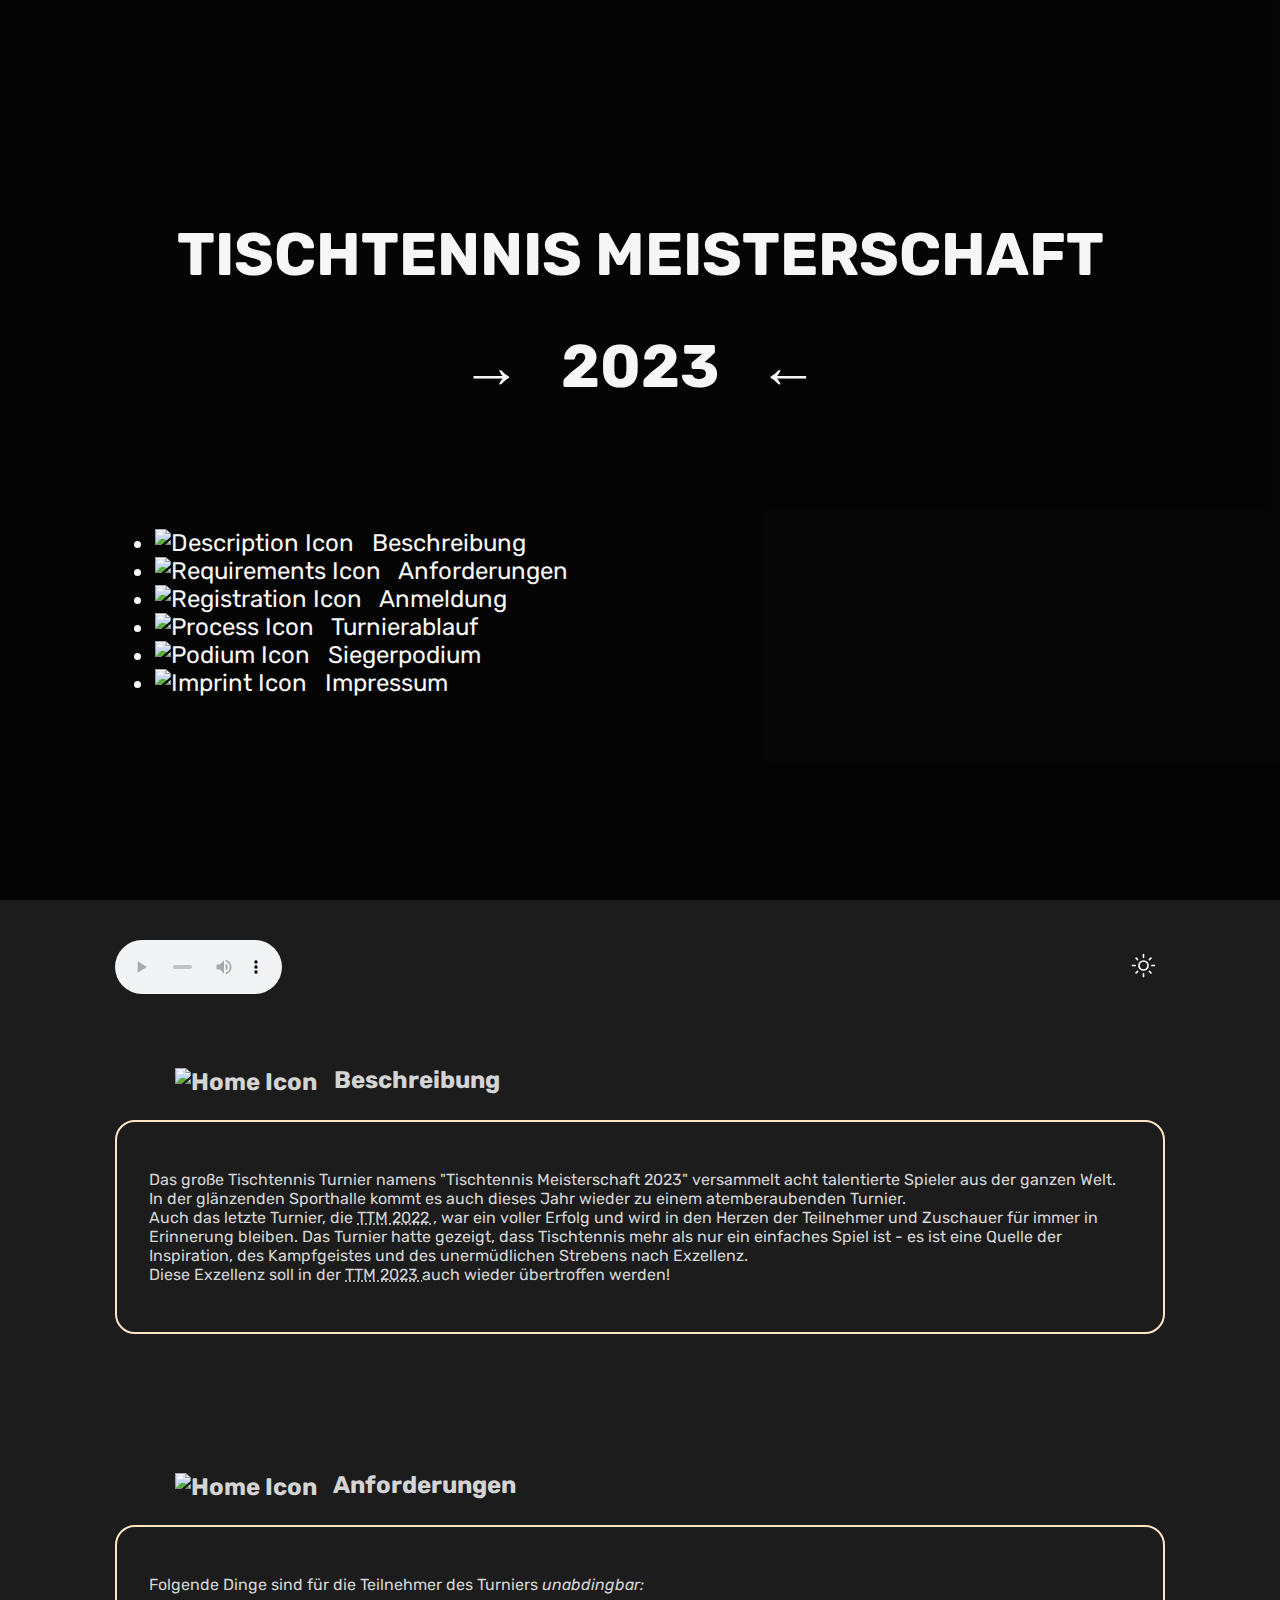
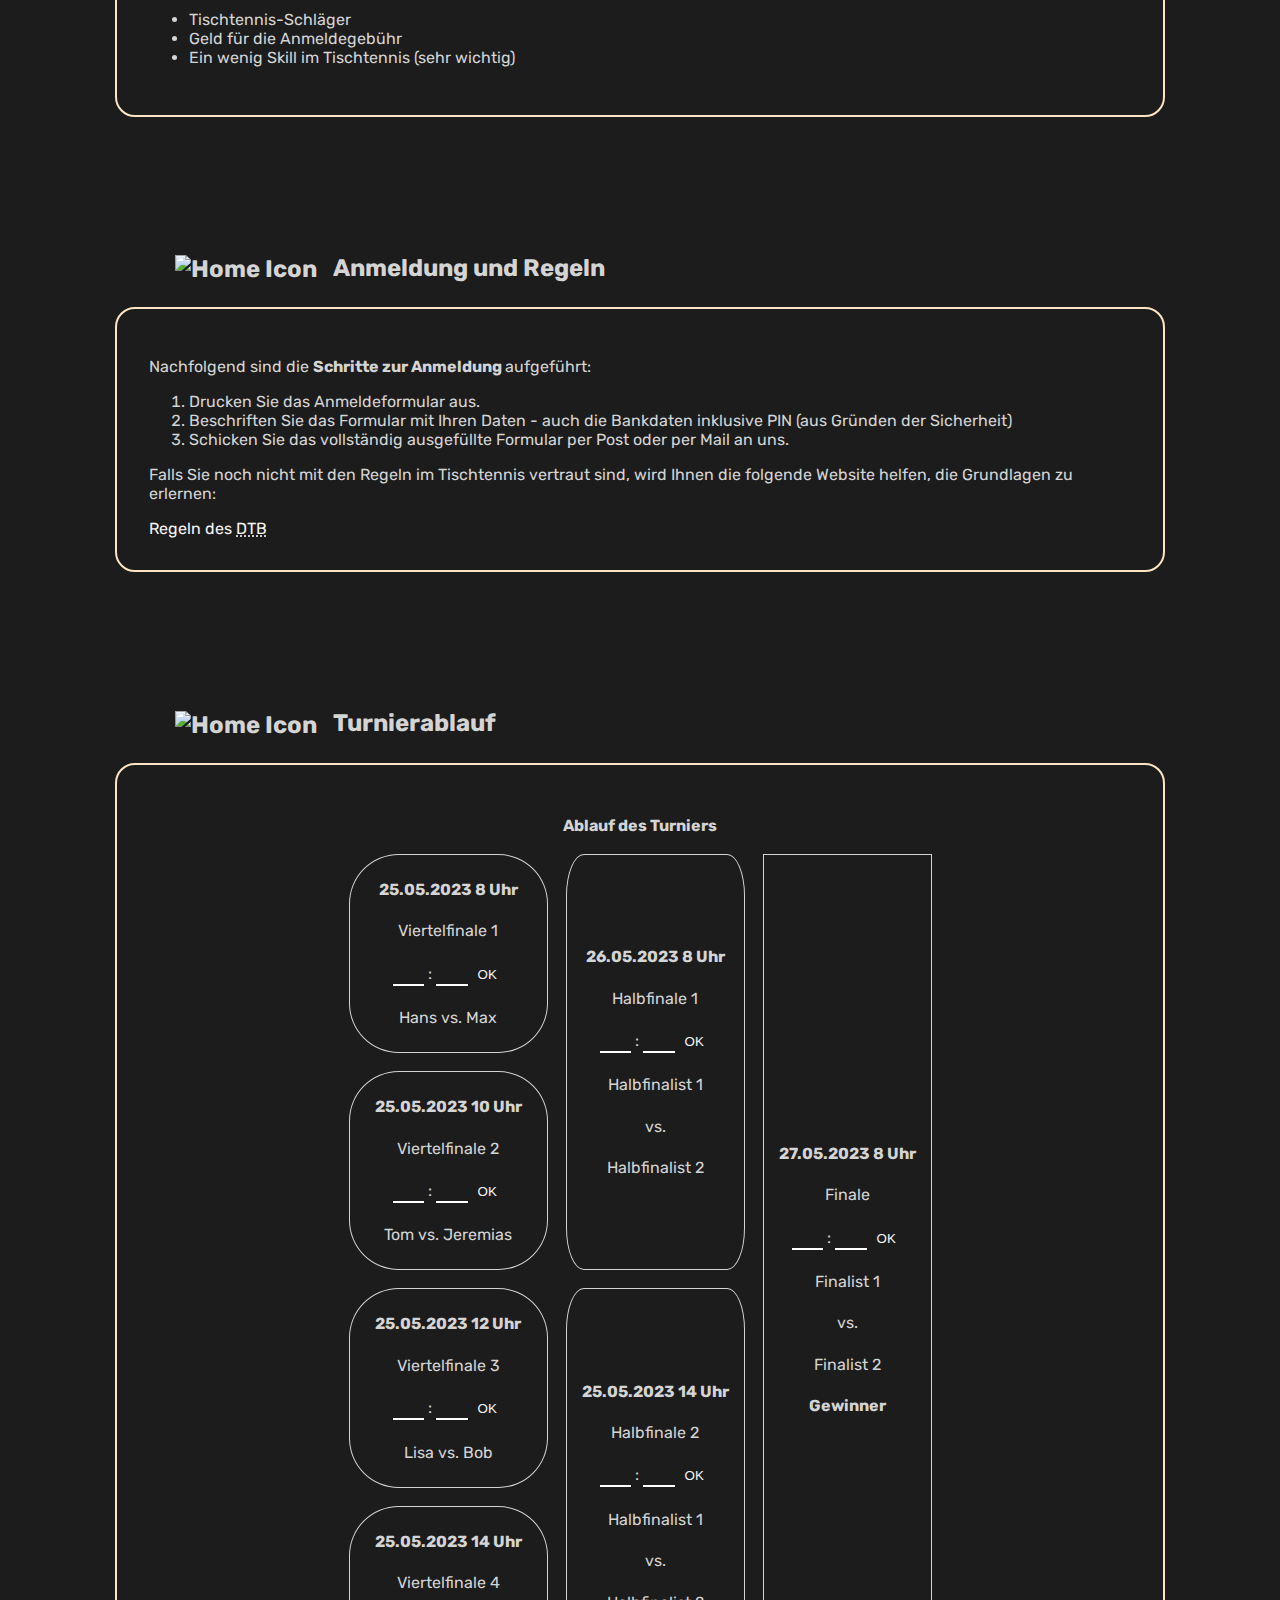
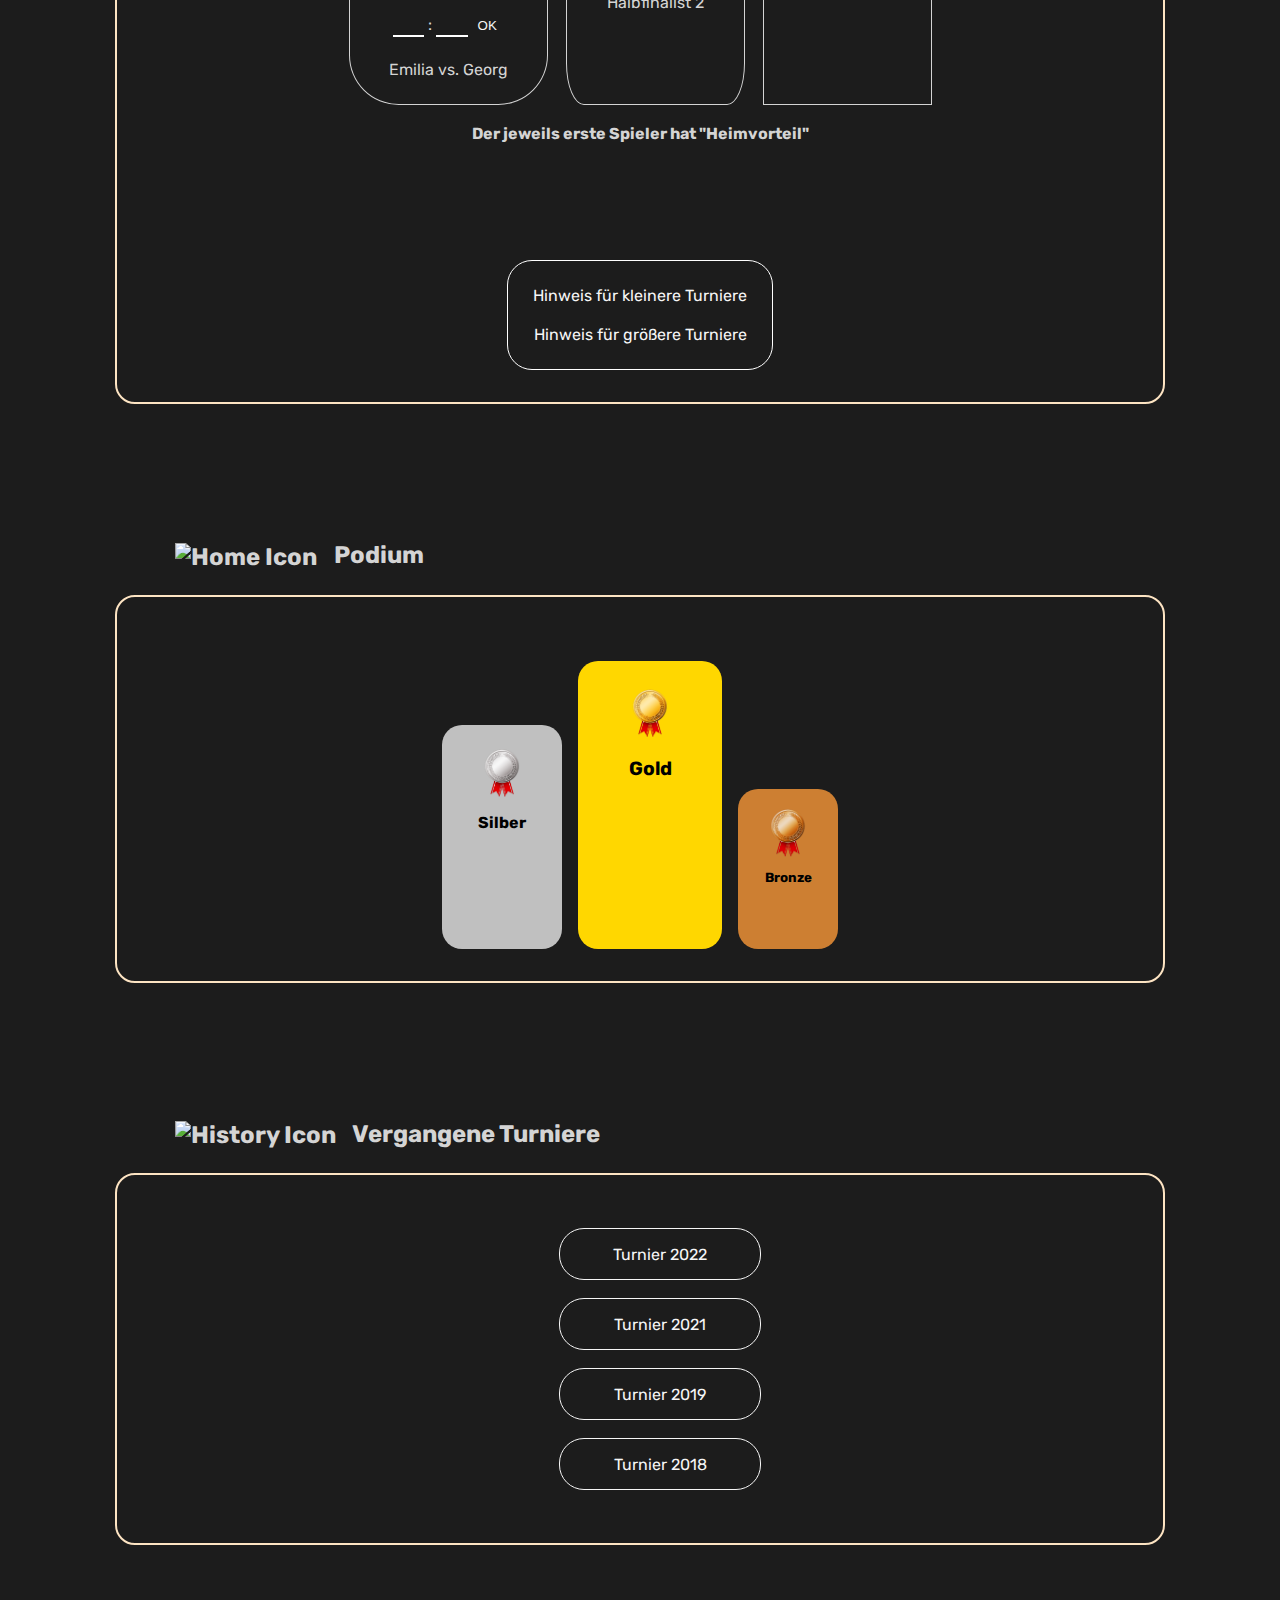
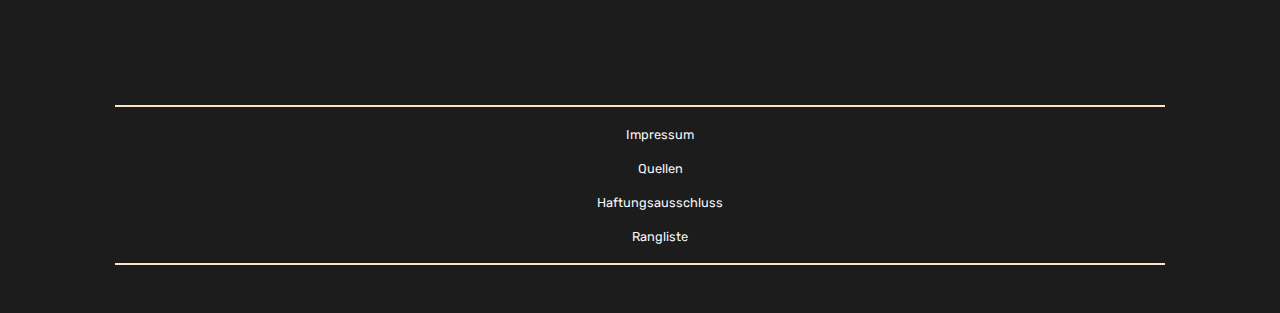
==== commit cd959970: "change default podium names" ====
--- a/src/index.html
+++ b/src/index.html
@@ -106,15 +106,15 @@
                         <p>
                               Das große Tischtennis Turnier namens "Tischtennis Meisterschaft 2023" versammelt acht
                               talentierte Spieler aus der ganzen Welt. In der glänzenden Sporthalle kommt es auch dieses Jahr wieder zu einem
-                              atemberaubenden Tunier.
+                              atemberaubenden Turnier.
                               <br>
-                              Auch das letzte Tunier, die <abbr title="Tischtennis-Meisterschaft 2022"> TTM 2022 </abbr>, war ein voller Erfolg
+                              Auch das letzte Turnier, die <abbr title="Tischtennis-Meisterschaft 2022"> TTM 2022 </abbr>, war ein voller Erfolg
                               und wird in den Herzen der Teilnehmer und Zuschauer für immer in Erinnerung bleiben. Das Turnier hatte gezeigt, dass Tischtennis
                               mehr als nur ein einfaches Spiel ist
                               - es ist eine Quelle der Inspiration, des Kampfgeistes und des unermüdlichen Strebens nach
                               Exzellenz.
                               <br>
-                              Diese Exzellenz soll diese <abbr title="Tischtennis-Meisterschaft 2023"> TTM 2023 </abbr> auch wieder übertroffen werden!
+                              Diese Exzellenz soll in der <abbr title="Tischtennis-Meisterschaft 2023"> TTM 2023 </abbr> auch wieder übertroffen werden!
                               
                         </p>
                   </div>
@@ -419,19 +419,19 @@
                               <div id="second" class="stage">
                                     <div class="stage-text">
                                           <img src="../res/img/silver_medal_icon.png" alt="trophy_icon">
-                                          <b id="second-winner"> Hans </b>
+                                          <b id="second-winner"> Silber </b>
                                     </div>
                               </div>
                               <div id="first" class="stage">
                                     <div class="stage-text">
                                           <img src="../res/img/gold_medal_icon.png" alt="trophy_icon">
-                                          <b id="first-winner"> Peter </b>
+                                          <b id="first-winner"> Gold </b>
                                     </div>
                               </div>
                               <div id="third" class="stage">
                                     <div class="stage-text">
                                           <img src="../res/img/bronze_medal_icon.png" alt="trophy_icon">
-                                          <b id="third-winner"> Gabriel </b>
+                                          <b id="third-winner"> Bronze </b>
                                     </div>
                               </div>
                         </div>
--- a/css/style.css
+++ b/css/style.css
@@ -1,5 +1,6 @@
 @import 'https://fonts.googleapis.com/css2?family=Rubik&display=swap';
 
+/*General*/
 body {
     font-family: "Rubik", sans-serif;
 
@@ -30,39 +31,10 @@
     padding-bottom: 3em;
 }
 
-/*footer {
-    width: 82%;
-    margin: 0px auto;
-    background-color: gold;
-}*/
-
 footer {
     width: 100%;
     margin-bottom: 3em;
 }
-
-#footer-nav-bar {
-    width: 82%;
-    margin: 0px auto;
-    border-top: var(--border-thickness) solid var(--default-border);
-    border-bottom: var(--border-thickness) solid var(--default-border);
-}
-
-#footer-nav-bar ul {
-    padding-top: 0.5em;
-    padding-bottom: 0.5em;
-    display: flex;
-    list-style: none;
-    gap: 5em;
-    align-items: center;
-    justify-content: center;
-}
-
-#imprint {
-    width: 100%;
-    background-color: brown;
-}
-
 img {
     width: 29px;
     height: 29px;
@@ -91,6 +63,30 @@
     text-align: center;
 }
 
+/*------------------------------------
+Footer-navigation-bar 
+*/
+#footer-nav-bar {
+    width: 82%;
+    margin: 0px auto;
+    border-top: var(--border-thickness) solid var(--default-border);
+    border-bottom: var(--border-thickness) solid var(--default-border);
+}
+
+#footer-nav-bar ul {
+    padding-top: 0.5em;
+    padding-bottom: 0.5em;
+    display: flex;
+    list-style: none;
+    gap: 5em;
+    align-items: center;
+    justify-content: center;
+}
+/*-------------------------------------*/
+
+/*------------------------------------
+Tournament-process table
+*/
 .quarter-final-td {
     border-radius: 25%;
     padding: 25px;
@@ -107,8 +103,11 @@
 #impressum {
     border-radius: 3%;
 }
-
-
+/*-------------------------------------*/
+
+/*------------------------------------
+Podium table
+*/
 #podium {
     display: flex;
     flex-direction: row;
@@ -157,6 +156,7 @@
 .stage-text b {
     text-align: center;
 }
+/*-------------------------------------*/
 
 /*
 main section layout 
--- a/css/layout.css
+++ b/css/layout.css
@@ -1,7 +1,7 @@
 /*An extention file for css related to the Layout (flex-/gridbox)*/
 /*--------------------------------------------------------------*/
 
-/*History pages as a flexbox*/
+/*Displays the Past-Tournament links as a column-oriented flexbox*/
 .history-pages-nav, #legal-docs-div {
     display: flex;
     flex: 1;
@@ -33,11 +33,16 @@
     font-weight: bold;
 }
 
+
 main {
     display: grid;
 }
 
-/*Grid-layout for screen > 1300px*/
+/*
+Grid-layout for screen > 1300px
+In this layout, there are 2 columns and 5 rows.
+In essence, the second column is only used at the Tournament-section.
+*/
 @media (min-width: 1300px) {
     main {
         grid-template-columns: 2fr 1fr;
@@ -84,7 +89,11 @@
 }
 
 
-/*Grid-layout for screen > 600px & < 1300px (tablet-view)*/
+/*
+Grid-layout for screen > 600px & < 1300px (tablet-view)
+In this layout, there are one column and 6 rows.
+Everything is displayed as a column-oriented list, in order to fit onto the screen.
+*/
 @media (min-width: 600px) and (max-width: 1300px) {
     main {
         grid-template-columns: auto;
@@ -127,6 +136,7 @@
         grid-row: 6;
     }
 
+    /*Footer Flexbox which displays links*/
     #footer-nav-bar ul {
         flex-direction: column;
         gap: 1.5em;
@@ -134,7 +144,11 @@
     }
 }
 
-/*Grid-layout for screen < 600px (mobile-view)*/
+/*
+Grid-layout for screen < 600px (mobile-view)
+In essence, this is the smaller version of the tablet view, which means that the layout has not changed
+but font-sizes were significantly decreased.
+*/
 @media (max-width: 600px) {
     main {
         grid-template-columns: auto;
@@ -188,6 +202,7 @@
         grid-column: 1;
         grid-row: 6;
     }
+    /*Footer Flexbox which displays links*/
     #footer-nav-bar ul {
         padding-top: 0.5em;
         padding-bottom: 0.5em;
